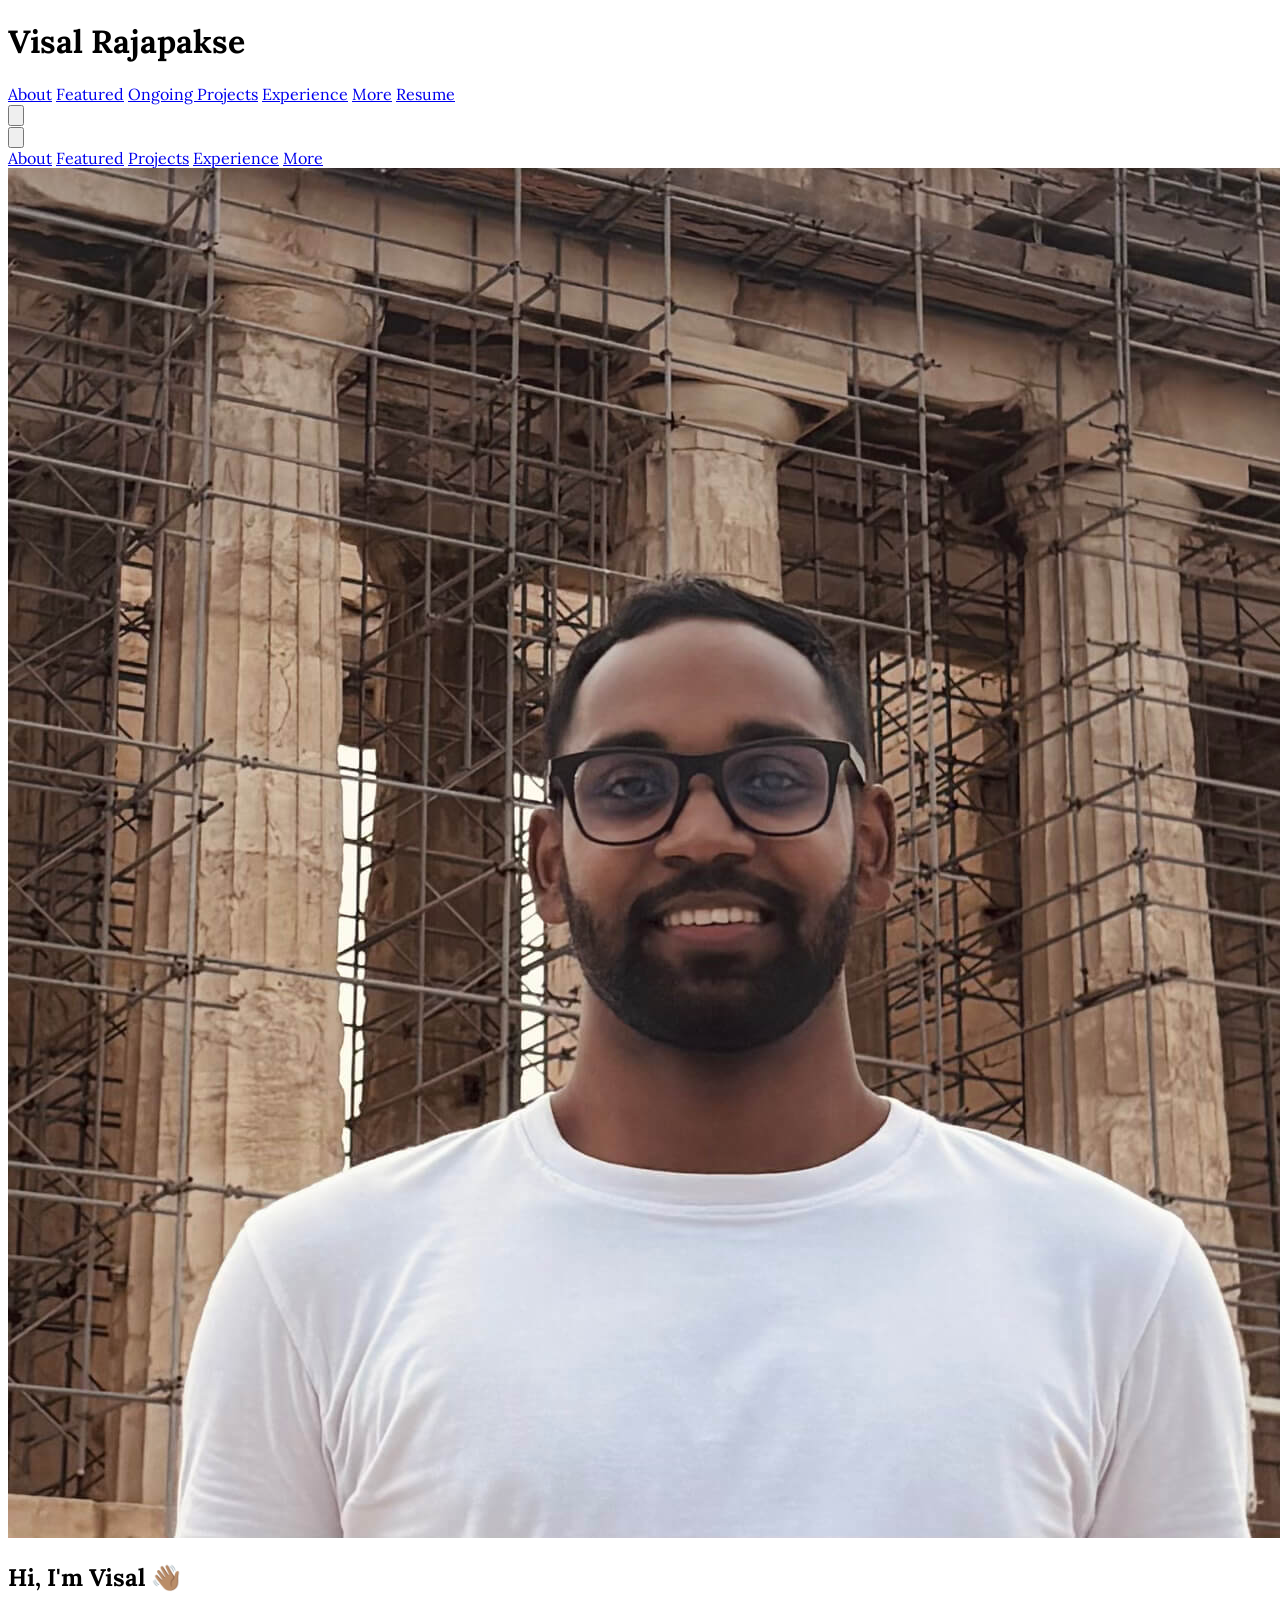
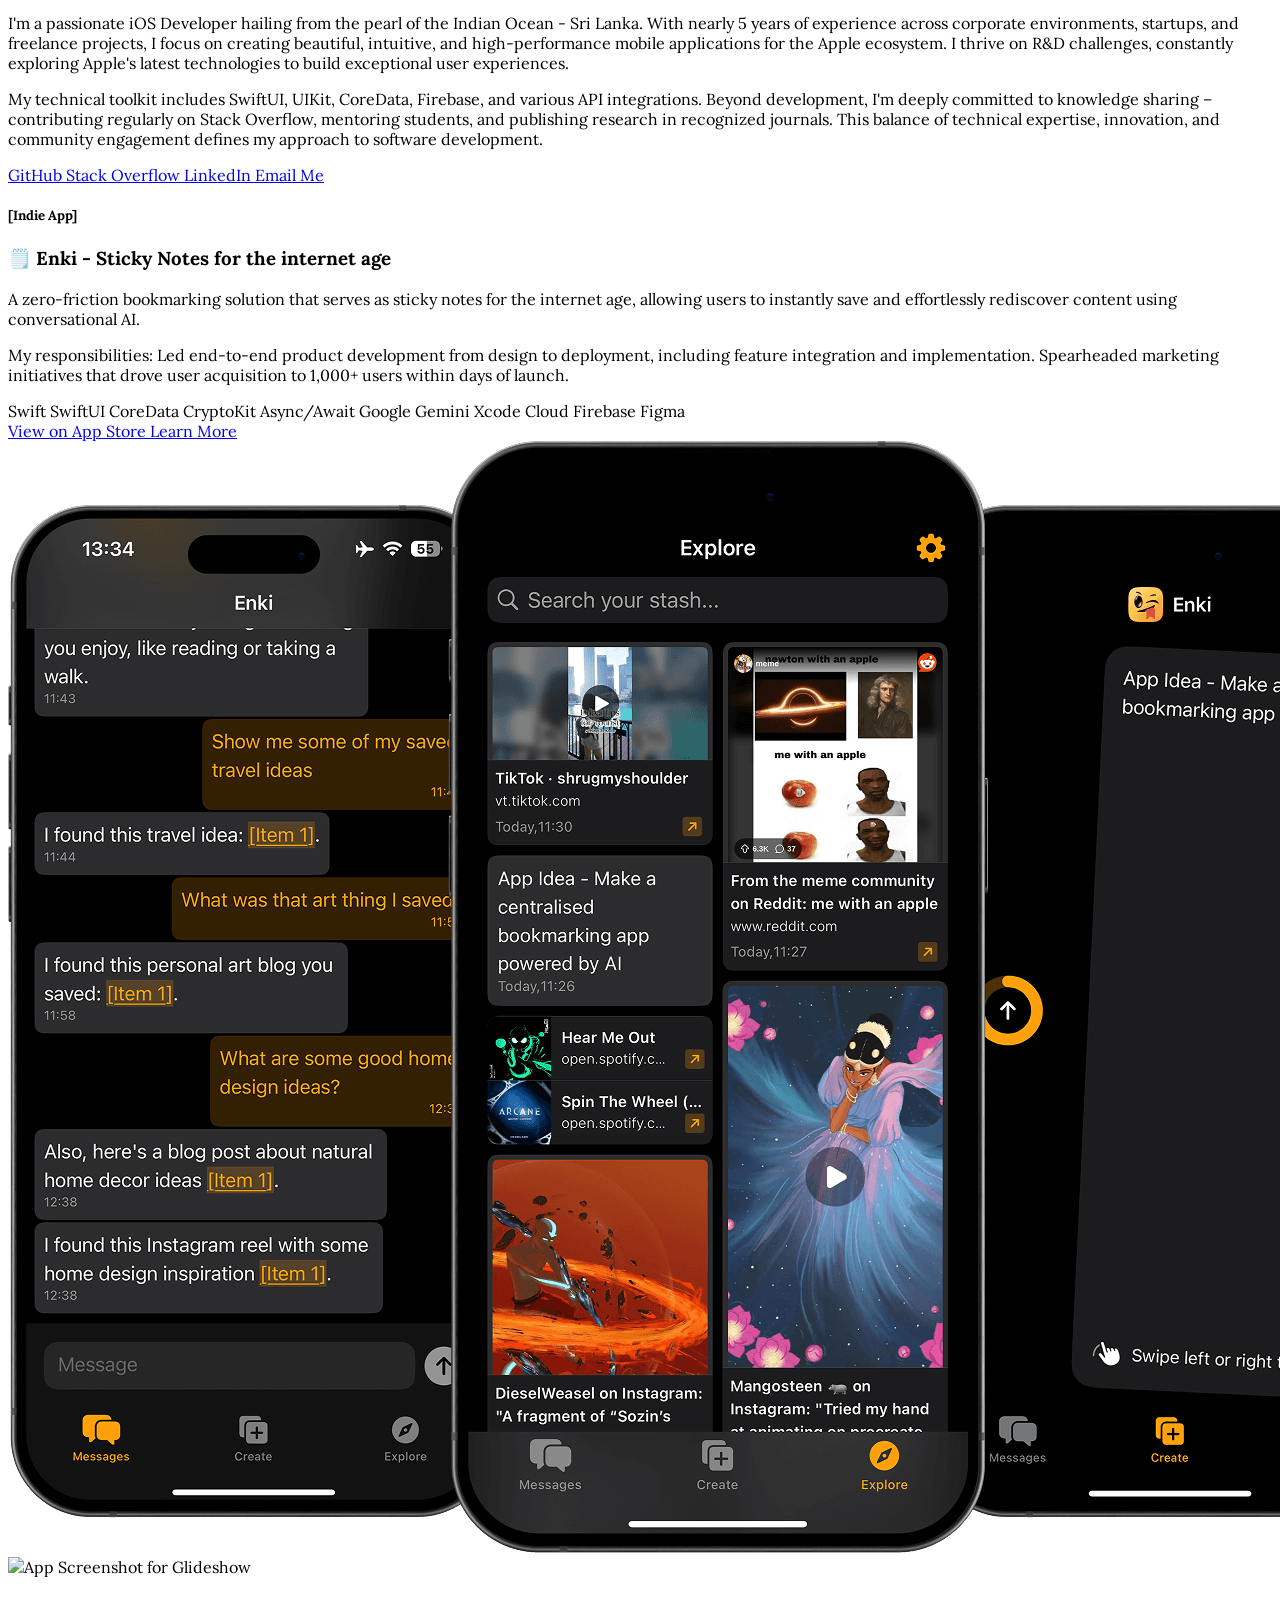
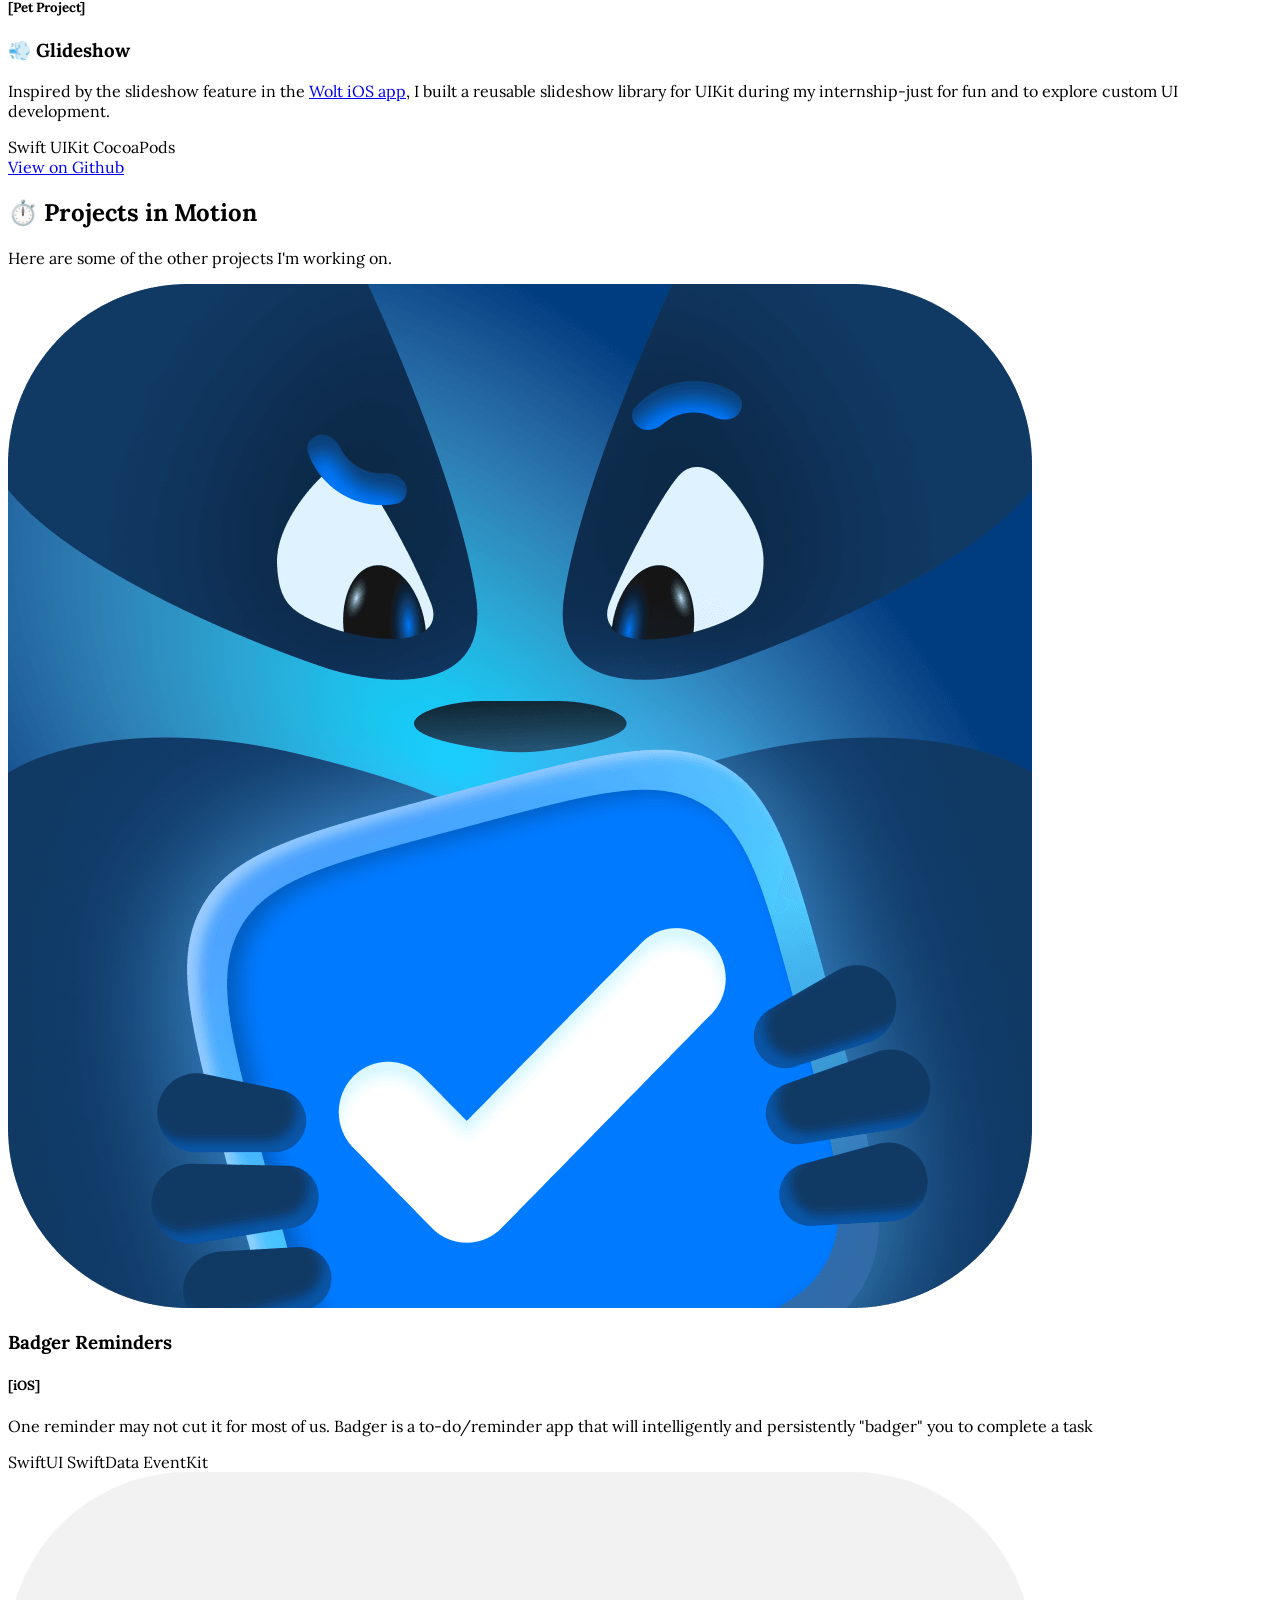
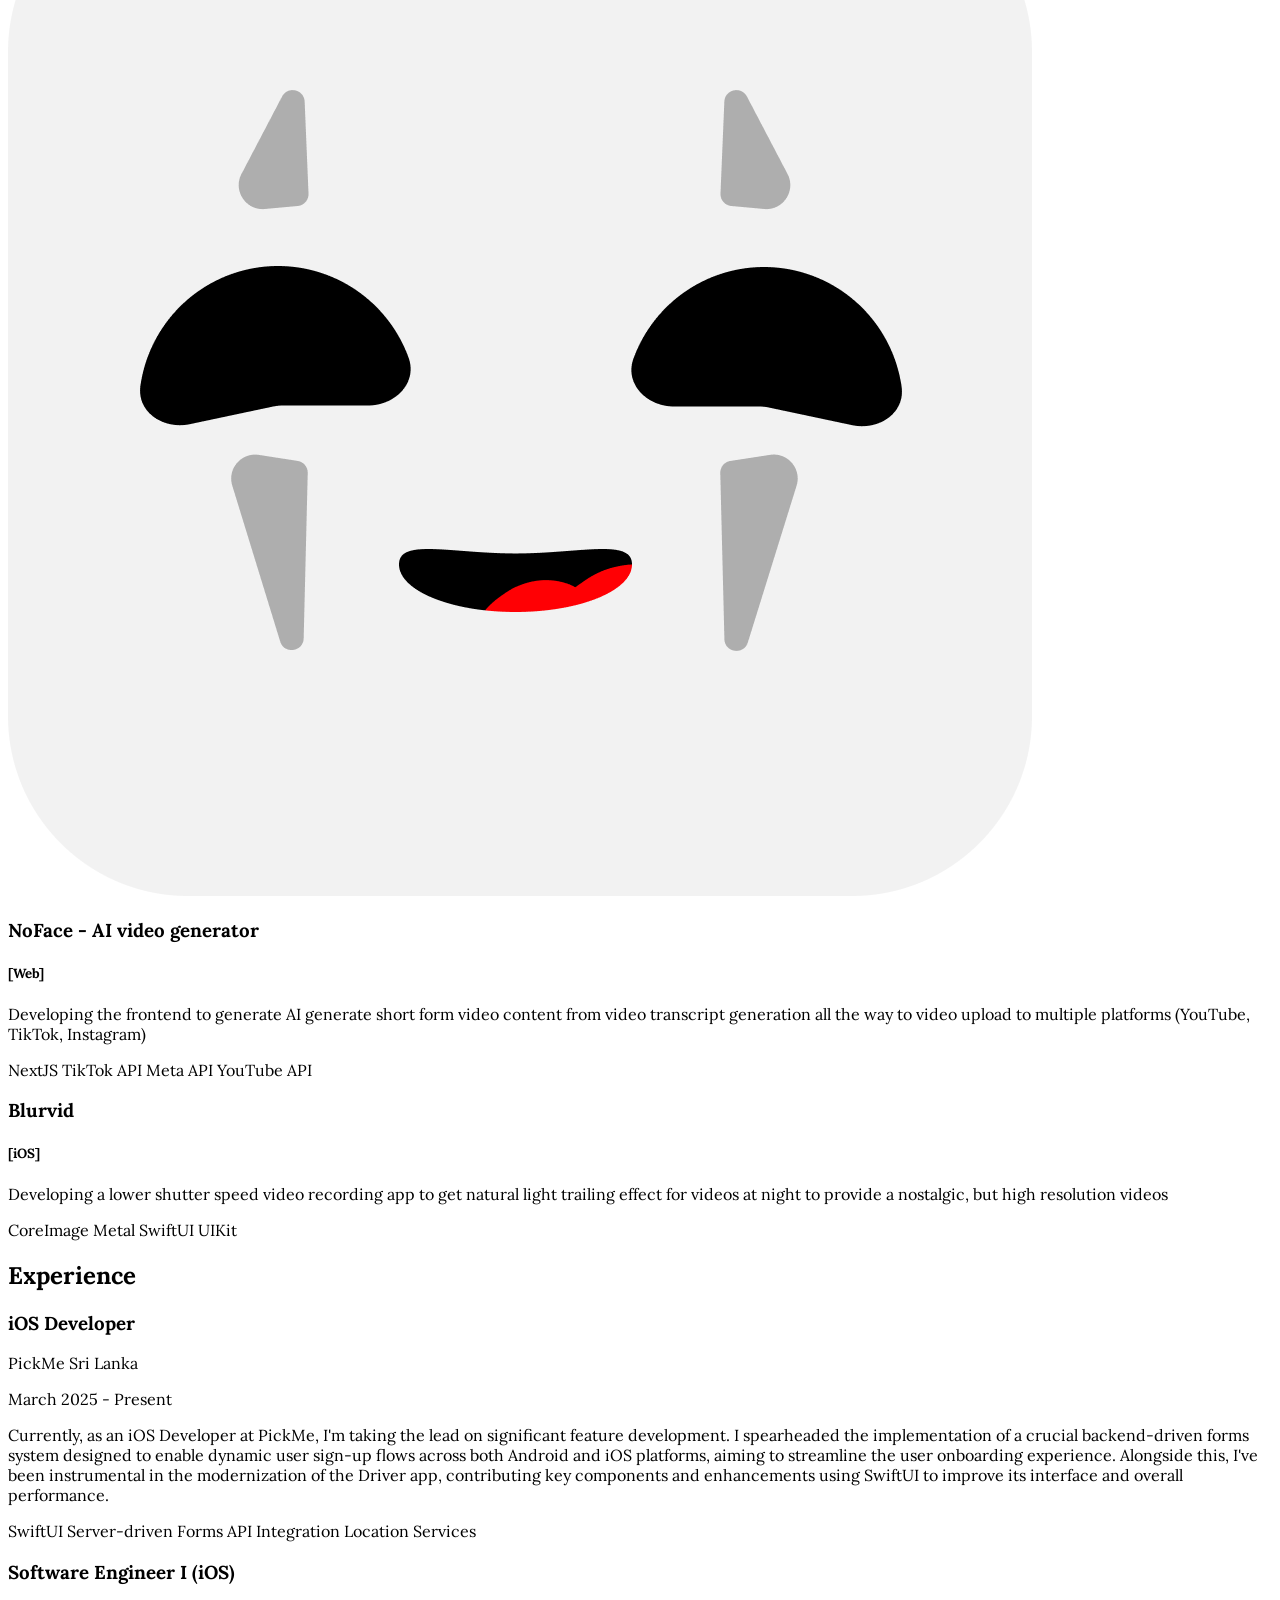
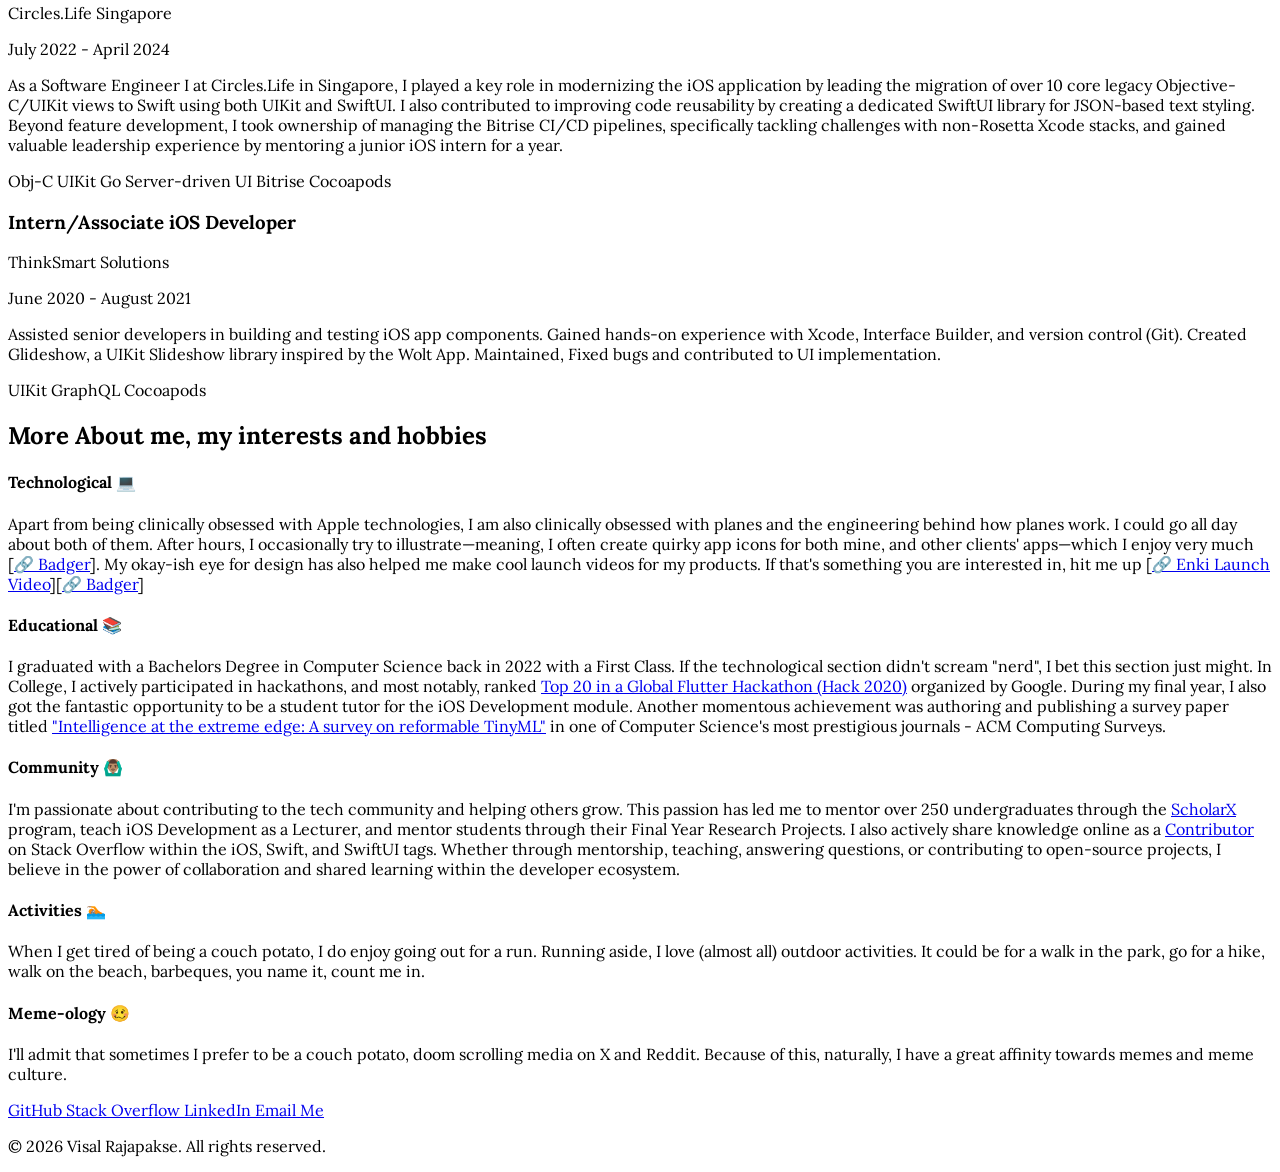
==== index.html @ 08ba55c2 "completed initial portfolio" ====
<!DOCTYPE html>
<html lang="en">
<head>
    <meta charset="UTF-8">
    <meta name="viewport" content="width=device-width, initial-scale=1.0">
    <title>Visal's iOS Developer Portfolio</title>
    <!-- Include Tailwind CSS via CDN -->
    <script src="https://cdn.tailwindcss.com"></script>
    <!-- Import Lora Font & Define Font Class -->
    <style>
      @import url('https://fonts.googleapis.com/css2?family=Lora:ital,wght@0,400..700;1,400..700&display=swap');

      html {
        scroll-behavior: smooth; /* Add smooth scrolling */
      }

      .font-lora {
        font-family: "Lora", serif;
        font-optical-sizing: auto;
        font-weight: 400;
        font-style: normal;
      }
      .lora-bold {
        font-family: "Lora", serif;
        font-optical-sizing: auto;
        font-weight: 700;
        font-style: normal;
      }
      /* Basic transition for mobile menu */
      #mobile-menu {
        transition: transform 0.3s ease-in-out;
      }
      #mobile-menu.hidden {
        transform: translateX(-100%);
      }
    </style>
</head>
<body class="bg-white font-lora text-gray-800">

    <!-- Header/Navigation Section (NOW STICKY & RESPONSIVE) -->
    <!-- Added: relative positioning for mobile menu context -->
    <header class="py-3 sticky top-0 bg-white z-20 shadow-sm relative">
        <div class="max-w-6xl mx-auto px-4 flex justify-between items-center"> <!-- Wider container -->
            <h1 class="text-2xl lora-bold">Visal Rajapakse</h1>

            <!-- Desktop Navigation -->
            <nav class="hidden md:flex space-x-6">
                <a href="#about" class="text-gray-600 hover:text-gray-900 transition-colors">About</a>
                <a href="#featured-enki" class="text-gray-600 hover:text-gray-900 transition-colors">Featured</a>
                <a href="#projects" class="text-gray-600 hover:text-gray-900 transition-colors">Ongoing Projects</a>
                <a href="#experience" class="text-gray-600 hover:text-gray-900 transition-colors">Experience</a>
                <a href="#more-about" class="text-gray-600 hover:text-gray-900 transition-colors">More</a>
                <a href="./static/Visal_Rajapakse_Resume-2.pdf"
                    target="_blank"
                    rel="noopener noreferrer"
                    class="underline text-gray-600 hover:text-gray-900 transition-colors">
                     Resume
                 </a>
            </nav>

            <!-- Mobile Menu Button (Hamburger) -->
            <div class="md:hidden">
                <button id="menu-button" aria-label="Open Menu" aria-expanded="false" aria-controls="mobile-menu" class="text-gray-800 focus:outline-none">
                    <svg class="w-6 h-6" fill="none" stroke="currentColor" viewBox="0 0 24 24" xmlns="http://www.w3.org/2000/svg">
                        <path stroke-linecap="round" stroke-linejoin="round" stroke-width="2" d="M4 6h16M4 12h16m-7 6h7"></path>
                    </svg>
                </button>
            </div>
        </div>

        <!-- Mobile Menu (Initially Hidden) -->
        <!-- Adjusted positioning: fixed, full height, left side -->
        <div id="mobile-menu" class="fixed inset-y-0 left-0 w-64 bg-white shadow-lg p-6 transform -translate-x-full md:hidden z-30">
             <!-- Close Button -->
            <button id="close-menu-button" aria-label="Close Menu" class="absolute top-4 right-4 text-gray-600 hover:text-gray-900">
                <svg class="w-6 h-6" fill="none" stroke="currentColor" viewBox="0 0 24 24" xmlns="http://www.w3.org/2000/svg">
                    <path stroke-linecap="round" stroke-linejoin="round" stroke-width="2" d="M6 18L18 6M6 6l12 12"></path>
                </svg>
            </button>
            <nav class="mt-10 flex flex-col space-y-4">
                 <a href="#about" class="block py-2 text-gray-700 hover:text-gray-900 transition-colors mobile-menu-link">About</a>
                 <a href="#featured-enki" class="block py-2 text-gray-700 hover:text-gray-900 transition-colors mobile-menu-link">Featured</a>
                 <a href="#projects" class="block py-2 text-gray-700 hover:text-gray-900 transition-colors mobile-menu-link">Projects</a>
                 <a href="#experience" class="block py-2 text-gray-700 hover:text-gray-900 transition-colors mobile-menu-link">Experience</a>
                 <a href="#more-about" class="block py-2 text-gray-700 hover:text-gray-900 transition-colors mobile-menu-link">More</a>
            </nav>
        </div>
         <!-- Overlay for closing menu when clicking outside -->
         <div id="menu-overlay" class="fixed inset-0 bg-black bg-opacity-50 z-20 hidden md:hidden"></div>
    </header>

    <!-- Main Content Area -->
    <main>

        <!-- Section 1: Introduction (Text-heavy, constrained width - Original Version) -->
        <section id="about" class="py-12 md:py-20 pt-16 md:pt-24"> <!-- Added padding-top for sticky header -->
            <!-- ... (keep content the same) ... -->
            <div class="max-w-3xl mx-auto px-4">
                <div class="w-full md:w-1/4 lg:w-1/5 flex-shrink-0 mb-8 md:mb-0 md:top-28">
                    <img src="./static/aboutMeProfile.jpg"
                         alt="Visal Rajapakse - Profile Picture"
                         class="rounded-lg w-48 aspect-square object-cover mx-auto mb-4">
                </div>
                <h2 class="text-3xl md:text-4xl lora-bold mb-6">Hi, I'm Visal 👋🏽</h2>
                <p class="text-lg md:text-base mb-4 leading-relaxed">
                    I'm a passionate iOS Developer hailing from the pearl of the Indian Ocean - Sri Lanka. With nearly 5 years of experience across corporate environments, startups, and freelance projects, I focus on creating beautiful, intuitive, and high-performance mobile applications for the Apple ecosystem. I thrive on R&D challenges, constantly exploring Apple's latest technologies to build exceptional user experiences.
                </p>
                <p class="text-lg md:text-base mb-4 leading-relaxed">
                    My technical toolkit includes SwiftUI, UIKit, CoreData, Firebase, and various API integrations. Beyond development, I'm deeply committed to knowledge sharing – contributing regularly on Stack Overflow, mentoring students, and publishing research in recognized journals. This balance of technical expertise, innovation, and community engagement defines my approach to software development.
                </p>
                <div class="flex flex-wrap gap-3">
                    <!-- GitHub Pill -->
                    <a href="https://github.com/v15a1" target="_blank" rel="noopener noreferrer"
                       class="inline-flex items-center gap-1.5 bg-gray-100 hover:bg-gray-200 text-gray-800 text-sm font-medium px-3 py-1 rounded-full transition-colors">
                       GitHub
                    </a>
                    <!-- Stack Overflow Pill -->
                    <a href="https://stackoverflow.com/users/10883380/visal-rajapakse" target="_blank" rel="noopener noreferrer"
                       class="inline-flex items-center gap-1.5 bg-gray-100 hover:bg-gray-200 text-gray-800 text-sm font-medium px-3 py-1 rounded-full transition-colors">
                        Stack Overflow
                    </a>
                    <!-- LinkedIn Pill -->
                    <a href="https://linkedin.com/in/visalrajapakse99" target="_blank" rel="noopener noreferrer"
                       class="inline-flex items-center gap-1.5 bg-gray-100 hover:bg-gray-200 text-gray-800 text-sm font-medium px-3 py-1 rounded-full transition-colors">
                       LinkedIn
                    </a>
                    <!-- Email Pill (Optional) -->
                    <a href="mailto:visalrajapakse@gmail.com"
                       class="inline-flex items-center gap-1.5 bg-gray-100 hover:bg-gray-200 text-gray-800 text-sm font-medium px-3 py-1 rounded-full transition-colors">
                       Email Me
                    </a>
               </div>
            </div>
        </section>

        <!-- Section 2: Featured Project (Enki - ADDED ID) -->
        <section id="featured-enki" class="bg-gray-100 relative overflow-hidden pt-16 pb-20 md:pt-20 md:pb-28"> <!-- Added padding-top -->
            <!-- ... (keep content the same) ... -->
             <!-- Container -->
             <div class="max-w-6xl mx-auto px-4">
                 <!-- Grid or Flex container for two columns -->
                 <div class="flex flex-col md:flex-row gap-10 lg:gap-16 items-center">

                     <!-- Left Column: Text Info, Tech Pills & Buttons -->
                     <div class="w-full md:w-1/2 lg:w-5/12 text-center md:text-left">
                         <h5 class="text-sm text-gray-500 lora-bold mb-2">[Indie App]</h5>
                         <h3 class="text-3xl md:text-4xl lora-bold mb-4">🗒️ Enki - Sticky Notes for the internet age</h3>
                         <p class="text-lg text-gray-700 leading-relaxed mb-6"> <!-- Reduced mb slightly -->
                            A zero-friction bookmarking solution that serves as sticky notes for the internet age, allowing users to instantly save and effortlessly rediscover content using conversational AI.
                          </p>
                          <p class="text-sm text-gray-400 leading-relaxed mb-6">
                            My responsibilities: Led end-to-end product development from design to deployment, including feature integration and implementation. Spearheaded marketing initiatives that drove user acquisition to 1,000+ users within days of launch.
                          </p>

                         <!-- Technology Pills -->
                         <div class="mb-8 flex flex-wrap justify-center md:justify-start gap-2">
                             <span class="inline-block bg-yellow-100 text-yellow-800 text-xs font-medium px-2.5 py-1 rounded-full">Swift</span>
                             <span class="inline-block bg-yellow-100 text-yellow-800 text-xs font-medium px-2.5 py-1 rounded-full">SwiftUI</span>
                             <span class="inline-block bg-yellow-100 text-yellow-800 text-xs font-medium px-2.5 py-1 rounded-full">CoreData</span>
                             <span class="inline-block bg-yellow-100 text-yellow-800 text-xs font-medium px-2.5 py-1 rounded-full">CryptoKit</span>
                             <span class="inline-block bg-yellow-100 text-yellow-800 text-xs font-medium px-2.5 py-1 rounded-full">Async/Await</span>
                             <span class="inline-block bg-yellow-100 text-yellow-800 text-xs font-medium px-2.5 py-1 rounded-full">Google Gemini</span>
                             <span class="inline-block bg-yellow-100 text-yellow-800 text-xs font-medium px-2.5 py-1 rounded-full">Xcode Cloud</span>
                             <span class="inline-block bg-yellow-100 text-yellow-800 text-xs font-medium px-2.5 py-1 rounded-full">Firebase</span>
                             <span class="inline-block bg-yellow-100 text-yellow-800 text-xs font-medium px-2.5 py-1 rounded-full">Figma</span>
                             <!-- Add more technologies as needed -->
                         </div>

                         <!-- Buttons -->
                         <div class="flex flex-col sm:flex-row justify-center md:justify-start gap-4">
                             <a href="https://apps.apple.com/app/save-bookmark-links-enki/id6739212192" target="_blank" rel="noopener noreferrer"
                                class="inline-block bg-black text-white font-medium text-sm px-6 py-3 rounded-lg shadow hover:bg-yellow-700 transition-colors">
                                 View on App Store
                             </a>
                             <a href="https://enki.tallisa.dev/" target="_blank" rel="noopener noreferrer"
                                class="inline-block bg-white text-gray-800 font-medium text-sm px-6 py-3 rounded-lg shadow hover:bg-gray-200 border border-gray-300 transition-colors">
                                 Learn More
                             </a>
                         </div>
                     </div>

                     <!-- Right Column: App Screenshot(s) -->
                     <!-- Adjusted max-w-* for larger image -->
                     <div class="w-full md:w-1/2 lg:w-7/12 mt-10 md:mt-0">
                         <img src="./static/enkiScreenshots.png"
                              alt="App Screenshot for Enki"
                              class="rounded-xl mx-auto max-w-xs sm:max-w-sm md:max-w-md lg:max-w-lg">
                     </div>

                 </div>
             </div>
        </section>

        <!-- Section 2b: Featured Project (Glideshow - ADDED ID) -->
        <section id="featured-glideshow" class="relative overflow-hidden pt-16 pb-20 md:pt-20 md:pb-28"> <!-- Added padding-top -->
            <!-- ... (keep content the same) ... -->
             <!-- Container -->
             <div class="max-w-6xl mx-auto px-4">
                 <!-- Grid or Flex container for two columns -->
                 <div class="flex flex-col md:flex-row gap-10 lg:gap-16 items-center">

                     <div class="w-full md:w-1/2 lg:w-7/12 mt-10 md:mt-0 md:order-last"> <!-- Order last on md+ -->
                         <img src="./static/glideshow.gif"
                              alt="App Screenshot for Glideshow"
                              class="rounded-xl mx-auto max-w-xs sm:max-w-sm md:max-w-md lg:max-w-lg">
                     </div>
                     <!-- Left Column: Text Info, Tech Pills & Buttons -->
                     <div class="w-full md:w-1/2 lg:w-5/12 text-center md:text-left md:order-first"> <!-- Order first on md+ -->
                         <h5 class="text-sm text-gray-500 lora-bold mb-2">[Pet Project]</h5>
                         <h3 class="text-3xl md:text-4xl lora-bold mb-4">💨 Glideshow</h3>
                         <p class="text-lg text-gray-700 leading-relaxed mb-6"> <!-- Reduced mb slightly -->
                             Inspired by the slideshow feature in the <a href="https://wolt.com" class="underline">Wolt iOS app</a>, I built a reusable slideshow library for UIKit during my internship-just for fun and to explore custom UI development.</p>

                         <!-- Technology Pills -->
                         <div class="mb-8 flex flex-wrap justify-center md:justify-start gap-2">
                             <span class="inline-block bg-sky-100 text-sky-800 text-xs font-medium px-2.5 py-1 rounded-full">Swift</span>
                             <span class="inline-block bg-orange-100 text-orange-800 text-xs font-medium px-2.5 py-1 rounded-full">UIKit</span>
                             <span class="inline-block bg-red-100 text-red-800 text-xs font-medium px-2.5 py-1 rounded-full">CocoaPods</span>
                             <!-- Add more technologies as needed -->
                         </div>

                         <!-- Buttons -->
                         <div class="flex flex-col sm:flex-row justify-center md:justify-start gap-4">
                             <a href="https://github.com/v15a1/Glideshow" target="_blank" rel="noopener noreferrer"
                                class="inline-block bg-black text-white font-medium text-sm px-6 py-3 rounded-lg shadow hover:bg-blue-700 transition-colors">
                                 View on Github
                             </a>
                         </div>
                     </div>

                 </div>
             </div>
        </section>

        <!-- Section 3: Projects (The rest of your page follows) -->
        <section id="projects" class="py-12 md:py-20 bg-gray-100 pt-16 md:pt-24"> <!-- Added padding-top -->
           <!-- ... (keep content the same) ... -->
           <div class="max-w-3xl mx-auto px-4 mb-8">
                <h2 class="text-3xl md:text-4xl lora-bold mb-4">⏱️ Projects in Motion</h2>
                <p class="text-lg md:text-xl leading-relaxed">
                    Here are some of the other projects I'm working on.
                </p>
            </div>
            <div class="max-w-5xl mx-auto px-4 grid grid-cols-1 md:grid-cols-2 gap-8">
                <div class="rounded-xl p-6 bg-blue-100">
                    <div class="w-full md:w-1/4 lg:w-1/5 flex-shrink-0 mb-8 md:mb-0 md:top-28">
                        <img src="./static/badgerAppIcon.png"
                             alt="Badger App"
                             class="rounded-lg w-48 aspect-square object-cover mx-auto mb-4">
                    </div>
                    <h3 class="text-2xl lora-bold mb-3">Badger Reminders</h3>
                    <h5 class="text-xs lora-bold mb-2 text-blue-400">[iOS]</h5>
                    <p class="mb-4 text-gray-700">One reminder may not cut it for most of us. Badger is a to-do/reminder app that will intelligently and persistently "badger" you to complete a task</p>
                    <div class="mb-8 flex flex-wrap justify-center md:justify-start gap-2">
                        <span class="inline-block bg-blue-200 text-blue-800 text-xs font-medium px-2.5 py-1 rounded-full">SwiftUI</span>
                        <span class="inline-block bg-blue-200 text-blue-800 text-xs font-medium px-2.5 py-1 rounded-full">SwiftData</span>
                        <span class="inline-block bg-blue-200 text-blue-800 text-xs font-medium px-2.5 py-1 rounded-full">EventKit</span>
                    </div>
                </div>
                <div class="rounded-xl p-6 bg-pink-200">
                    <div class="w-full md:w-1/4 lg:w-1/5 flex-shrink-0 mb-8 md:mb-0 md:top-28">
                        <img src="./static/noFaceAppIcon.png"
                             alt="NoFace - AI Short form video generator"
                             class="rounded-lg w-48 aspect-square object-cover mx-auto mb-4">
                    </div>
                    <h3 class="text-2xl lora-bold mb-3">NoFace - AI video generator</h3>
                    <h5 class="text-xs text-gray-500 lora-bold mb-2 text-pink-400">[Web]</h5>
                    <p class="mb-4 text-gray-700">Developing the frontend to generate AI generate short form video content from video transcript generation all the way to video upload to multiple platforms (YouTube, TikTok, Instagram)</p>
                    <div class="mb-8 flex flex-wrap justify-center md:justify-start gap-2">
                        <span class="inline-block bg-pink-300 text-pink-800 text-xs font-medium px-2.5 py-1 rounded-full">NextJS</span>
                        <span class="inline-block bg-pink-300 text-pink-800 text-xs font-medium px-2.5 py-1 rounded-full">TikTok API</span>
                        <span class="inline-block bg-pink-300 text-pink-800 text-xs font-medium px-2.5 py-1 rounded-full">Meta API</span>
                        <span class="inline-block bg-pink-300 text-pink-800 text-xs font-medium px-2.5 py-1 rounded-full">YouTube API</span>
                    </div>
                </div>
                <div class="rounded-xl p-6 bg-yellow-100">
                    <h3 class="text-2xl lora-bold mb-3">Blurvid</h3>
                    <h5 class="text-xs text-yellow-700 lora-bold mb-2 text-pink-400">[iOS]</h5>
                    <p class="mb-4 text-gray-700">Developing a lower shutter speed video recording app to get natural light trailing effect for videos at night to provide a nostalgic, but high resolution videos</p>
                    <div class="mb-8 flex flex-wrap justify-center md:justify-start gap-2">
                        <span class="inline-block bg-yellow-300 text-yellow-800 text-xs font-medium px-2.5 py-1 rounded-full">CoreImage</span>
                        <span class="inline-block bg-yellow-300 text-yellow-800 text-xs font-medium px-2.5 py-1 rounded-full">Metal</span>
                        <span class="inline-block bg-yellow-300 text-yellow-800 text-xs font-medium px-2.5 py-1 rounded-full">SwiftUI</span>
                        <span class="inline-block bg-yellow-300 text-yellow-800 text-xs font-medium px-2.5 py-1 rounded-full">UIKit</span>
                    </div>
                </div>
            </div>
        </section>

        <section id="experience" class="py-12 md:py-20 bg-white pt-16 md:pt-24"> <!-- Added padding-top -->
            <!-- ... (keep content the same) ... -->
            <div class="max-w-3xl mx-auto px-4">
                <h2 class="text-3xl md:text-4xl lora-bold mb-8 md:mb-12 text-center">Experience</h2>

                <!-- Experience Entry 1 -->
                <div class="mb-8 md:mb-10">
                    <h3 class="text-xl lora-bold mb-1">iOS Developer</h3>
                    <p class="text-lg text-gray-700 mb-1">PickMe Sri Lanka</p>
                    <p class="text-sm text-gray-500 mb-3">March 2025 - Present</p>
                    <p class="text-base text-gray-600 leading-relaxed">
                        Currently, as an iOS Developer at PickMe, I'm taking the lead on significant feature development. I spearheaded the implementation of a crucial backend-driven forms system designed to enable dynamic user sign-up flows across both Android and iOS platforms, aiming to streamline the user onboarding experience. Alongside this, I've been instrumental in the modernization of the Driver app, contributing key components and enhancements using SwiftUI to improve its interface and overall performance.
                    </p>
                    <div class="mb-8 flex flex-wrap justify-center md:justify-start gap-2 py-4">
                        <span class="inline-block bg-orange-300 text-orange-800 text-xs font-medium px-2.5 py-1 rounded-full">SwiftUI</span>
                        <span class="inline-block bg-orange-300 text-orange-800 text-xs font-medium px-2.5 py-1 rounded-full">Server-driven Forms</span>
                        <span class="inline-block bg-orange-300 text-orange-800 text-xs font-medium px-2.5 py-1 rounded-full">API Integration</span>
                        <span class="inline-block bg-orange-300 text-orange-800 text-xs font-medium px-2.5 py-1 rounded-full">Location Services</span>
                    </div>
                </div>

                <!-- Experience Entry 2 -->
                <div class="mb-8 md:mb-10">
                    <h3 class="text-xl lora-bold mb-1">Software Engineer I (iOS)</h3>
                    <p class="text-lg text-gray-700 mb-1">Circles.Life Singapore</p>
                    <p class="text-sm text-gray-500 mb-3">July 2022 - April 2024</p>
                    <p class="text-base text-gray-600 leading-relaxed">
                        As a Software Engineer I at Circles.Life in Singapore, I played a key role in modernizing the iOS application by leading the migration of over 10 core legacy Objective-C/UIKit views to Swift using both UIKit and SwiftUI. I also contributed to improving code reusability by creating a dedicated SwiftUI library for JSON-based text styling. Beyond feature development, I took ownership of managing the Bitrise CI/CD pipelines, specifically tackling challenges with non-Rosetta Xcode stacks, and gained valuable leadership experience by mentoring a junior iOS intern for a year.
                    </p>
                    <div class="mb-8 flex flex-wrap justify-center md:justify-start gap-2 py-4">
                        <span class="inline-block bg-cyan-300 text-cyan-800 text-xs font-medium px-2.5 py-1 rounded-full">Obj-C</span>
                        <span class="inline-block bg-cyan-300 text-cyan-800 text-xs font-medium px-2.5 py-1 rounded-full">UIKit</span>
                        <span class="inline-block bg-cyan-300 text-cyan-800 text-xs font-medium px-2.5 py-1 rounded-full">Go</span>
                        <span class="inline-block bg-cyan-300 text-cyan-800 text-xs font-medium px-2.5 py-1 rounded-full">Server-driven UI</span>
                        <span class="inline-block bg-cyan-300 text-cyan-800 text-xs font-medium px-2.5 py-1 rounded-full">Bitrise</span>
                        <span class="inline-block bg-cyan-300 text-cyan-800 text-xs font-medium px-2.5 py-1 rounded-full">Cocoapods</span>
                    </div>
                </div>

                <!-- Experience Entry 3 -->
                <div class="mb-8 md:mb-10">
                    <h3 class="text-xl lora-bold mb-1">Intern/Associate iOS Developer</h3>
                    <p class="text-lg text-gray-700 mb-1">ThinkSmart Solutions</p>
                    <p class="text-sm text-gray-500 mb-3">June 2020 -  August 2021</p>
                    <p class="text-base text-gray-600 leading-relaxed">
                        Assisted senior developers in building and testing iOS app components. Gained hands-on experience with Xcode, Interface Builder, and version control (Git). Created Glideshow, a UIKit Slideshow library inspired by the Wolt App. Maintained, Fixed bugs and contributed to UI implementation.
                    </p>
                    <div class="mb-8 flex flex-wrap justify-center md:justify-start gap-2 py-4">
                        <span class="inline-block bg-red-300 text-red-800 text-xs font-medium px-2.5 py-1 rounded-full">UIKit</span>
                        <span class="inline-block bg-red-300 text-red-800 text-xs font-medium px-2.5 py-1 rounded-full">GraphQL</span>
                        <span class="inline-block bg-red-300 text-red-800 text-xs font-medium px-2.5 py-1 rounded-full">Cocoapods</span>
                    </div>
                </div>
                 <!-- Add more entries as needed -->

            </div>
        </section>

        <!-- RENAMED ID from 'about' to 'more-about' -->
        <section id="more-about" class="py-12 md:py-20 bg-gray-100 pt-16 md:pt-24"> <!-- Added padding-top -->
            <!-- ... (keep content the same) ... -->
            <div class="max-w-3xl mx-auto px-4">
                <h2 class="text-3xl md:text-4xl lora-bold mb-6">More About me, my interests and hobbies</h2>
                <h4 class="text-3xl md:text-xl lora-bold mb-6">Technological 💻</h4>
                <p class="text-lg md:text-base mb-4 leading-relaxed">
                    Apart from being clinically obsessed with Apple technologies, I am also clinically obsessed with planes and the engineering behind how planes work. I could go all day about both of them. After hours, I occasionally try to illustrate—meaning, I often create quirky app icons for both mine, and other clients' apps—which I enjoy very much [<a href="https://x.com/dieselveasel/status/1895852041169449067" class="underline">🔗 Badger</a>]. My okay-ish eye for design has also helped me make cool launch videos for my products. If that's something you are interested in, hit me up [<a href="https://x.com/cmdFMylife/status/1883375294175936580" class="underline">🔗 Enki Launch Video</a>][<a href="https://x.com/dieselveasel/status/1891487684016611615" class="underline">🔗 Badger</a>]
                </p>
                <h4 class="text-3xl md:text-xl lora-bold mb-6">Educational 📚</h4>
                <p class="text-lg md:text-base mb-4 leading-relaxed">
                    I graduated with a Bachelors Degree in Computer Science back in 2022 with a First Class. If the technological section didn't scream "nerd", I bet this section just might. In College, I actively participated in hackathons, and most notably, ranked <a class="underline" href="https://flutterhackathon.com/#/">Top 20 in a Global Flutter Hackathon (Hack 2020)</a> organized by Google. During my final year, I also got the fantastic opportunity to be a student tutor for the iOS Development module. Another momentous achievement was authoring and publishing a survey paper titled <a href="https://dl.acm.org/doi/abs/10.1145/3583683" class="underline">"Intelligence at the extreme edge: A survey on reformable TinyML"</a> in one of Computer Science's most prestigious journals - ACM Computing Surveys.
                </p>
                <h4 class="text-3xl md:text-xl lora-bold mb-6">Community 🙆🏽‍♂️</h4>
                <p class="text-lg md:text-base mb-4 leading-relaxed">
                    I'm passionate about contributing to the tech community and helping others grow. This passion has led me to mentor over 250 undergraduates through the <a href="https://sefglobal.org/scholarx/2023/" class="underline">ScholarX</a> program, teach iOS Development as a Lecturer, and mentor students through their Final Year Research Projects. I also actively share knowledge online as a <a href="https://stackoverflow.com/users/10883380/visal-rajapakse" class="underline">Contributor</a> on Stack Overflow within the iOS, Swift, and SwiftUI tags. Whether through mentorship, teaching, answering questions, or contributing to open-source projects, I believe in the power of collaboration and shared learning within the developer ecosystem.
                </p>
                <h4 class="text-3xl md:text-xl lora-bold mb-6">Activities 🏊🏽</h4>
                <p class="text-lg md:text-base mb-4 leading-relaxed">
                    When I get tired of being a couch potato, I do enjoy going out for a run. Running aside, I love (almost all) outdoor activities. It could be for a walk in the park, go for a hike, walk on the beach, barbeques, you name it, count me in.
                </p>
                <h4 class="text-3xl md:text-xl lora-bold mb-6">Meme-ology 🥴</h4>
                <p class="text-lg md:text-base mb-4 leading-relaxed">
                    I'll admit that sometimes I prefer to be a couch potato, doom scrolling media on X and Reddit. Because of this, naturally, I have a great affinity towards memes and meme culture.
                </p>
            </div>
        </section>

    </main>

    <!-- Footer -->
    <footer class="border-t border-gray-200 mt-12 md:mt-20"> <!-- Added top border and margin -->
        <div class="max-w-3xl mx-auto py-8 px-4 text-center md:text-left"> <!-- Increased padding, added px -->

            <div class="flex flex-wrap gap-3 justify-center md:justify-start mb-4">
                <!-- GitHub Pill -->
                <a href="https://github.com/v15a1" target="_blank" rel="noopener noreferrer"
                   class="inline-flex items-center gap-1.5 bg-gray-100 hover:bg-gray-200 text-gray-800 text-sm font-medium px-3 py-1 rounded-full transition-colors">
                   GitHub
                </a>
                <!-- Stack Overflow Pill -->
                <a href="https://stackoverflow.com/users/10883380/visal-rajapakse" target="_blank" rel="noopener noreferrer"
                   class="inline-flex items-center gap-1.5 bg-gray-100 hover:bg-gray-200 text-gray-800 text-sm font-medium px-3 py-1 rounded-full transition-colors">
                    Stack Overflow
                </a>
                <!-- LinkedIn Pill -->
                <a href="https://linkedin.com/in/visalrajapakse99" target="_blank" rel="noopener noreferrer"
                   class="inline-flex items-center gap-1.5 bg-gray-100 hover:bg-gray-200 text-gray-800 text-sm font-medium px-3 py-1 rounded-full transition-colors">
                   LinkedIn
                </a>
                <!-- Email Pill (Optional) -->
                <a href="mailto:visalrajapakse@gmail.com"
                   class="inline-flex items-center gap-1.5 bg-gray-100 hover:bg-gray-200 text-gray-800 text-sm font-medium px-3 py-1 rounded-full transition-colors">
                   Email Me
                </a>
           </div>
            <p class="text-sm text-gray-500 mt-4">© <span id="current-year"></span> Visal Rajapakse. All rights reserved.</p>
        </div>
    </footer>

    <!-- JavaScript for Mobile Menu Toggle -->
    <script>
        const menuButton = document.getElementById('menu-button');
        const closeMenuButton = document.getElementById('close-menu-button');
        const mobileMenu = document.getElementById('mobile-menu');
        const menuOverlay = document.getElementById('menu-overlay');
        const mobileMenuLinks = document.querySelectorAll('.mobile-menu-link'); // Get all links in mobile menu

        function openMenu() {
            mobileMenu.classList.remove('hidden', '-translate-x-full');
            mobileMenu.classList.add('translate-x-0');
            menuOverlay.classList.remove('hidden');
            menuButton.setAttribute('aria-expanded', 'true');
            // Optional: trap focus within the menu
        }

        function closeMenu() {
            mobileMenu.classList.add('-translate-x-full');
            mobileMenu.classList.remove('translate-x-0');
            // Add hidden after transition duration (300ms)
            setTimeout(() => {
                 mobileMenu.classList.add('hidden');
            }, 300);
            menuOverlay.classList.add('hidden');
            menuButton.setAttribute('aria-expanded', 'false');
        }

        menuButton.addEventListener('click', openMenu);
        closeMenuButton.addEventListener('click', closeMenu);
        menuOverlay.addEventListener('click', closeMenu);

        // Add event listeners to each link to close the menu on click
        mobileMenuLinks.forEach(link => {
            link.addEventListener('click', closeMenu);
        });

         // Set current year in footer
        document.getElementById('current-year').textContent = new Date().getFullYear();

        // Optional: Close menu on ESC key press
        document.addEventListener('keydown', (event) => {
            if (event.key === 'Escape' && !mobileMenu.classList.contains('hidden')) {
                closeMenu();
            }
        });

        // Adjust section padding top based on header height dynamically
        // function adjustPadding() {
        //     const headerHeight = document.querySelector('header').offsetHeight;
        //     const sections = document.querySelectorAll('main section[id]');
        //     sections.forEach(section => {
        //         section.style.paddingTop = `${headerHeight + 48}px`; // Add some extra space (48px = py-12 approx)
        //     });
        //     // Special adjustment for first section if needed
        //     // document.getElementById('about').style.paddingTop = `${headerHeight + 80}px`; // md:py-20 approx
        // }

        // // Run on load and resize
        // window.addEventListener('load', adjustPadding);
        // window.addEventListener('resize', adjustPadding);
        // Note: Dynamic padding adjustment can sometimes cause layout shifts.
        // The fixed padding added via Tailwind classes is often sufficient and more stable.
        // Uncomment the adjustPadding function and listeners if you need more precise dynamic adjustment.

    </script>

</body>
</html>
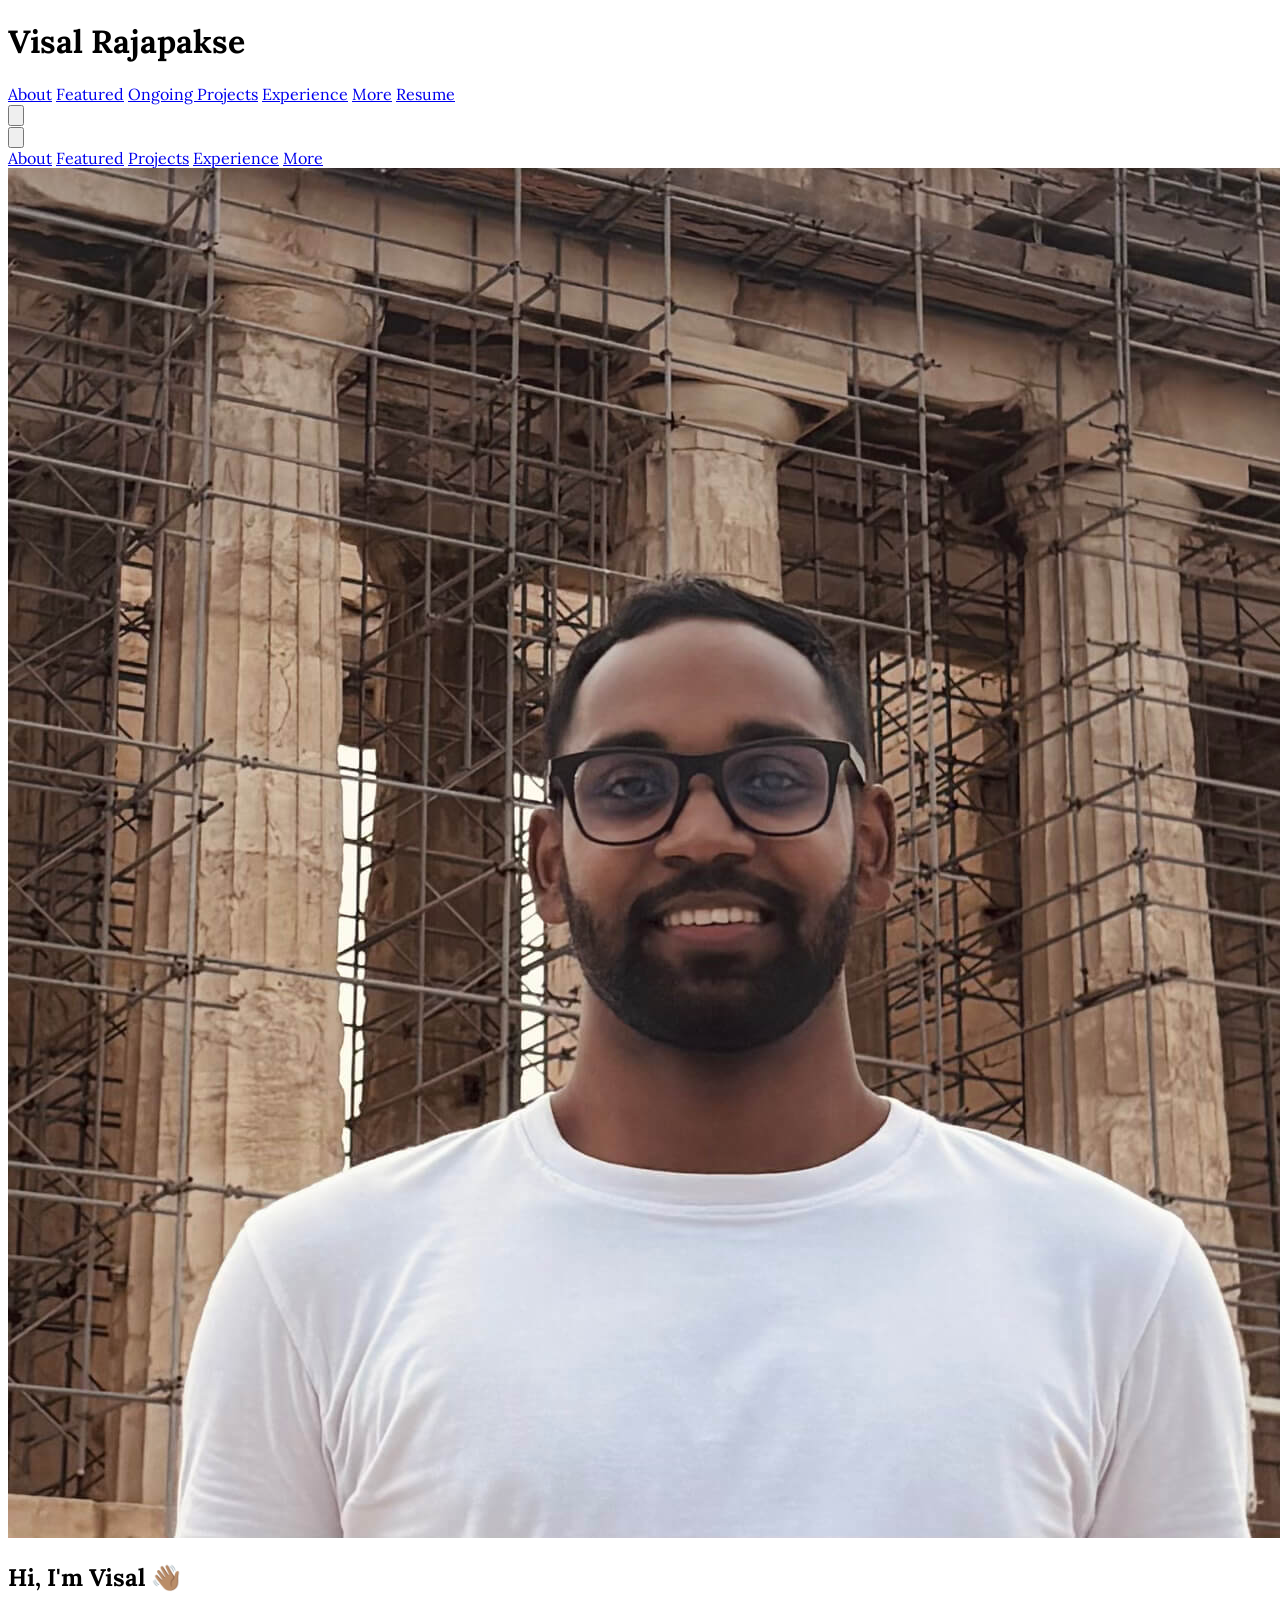
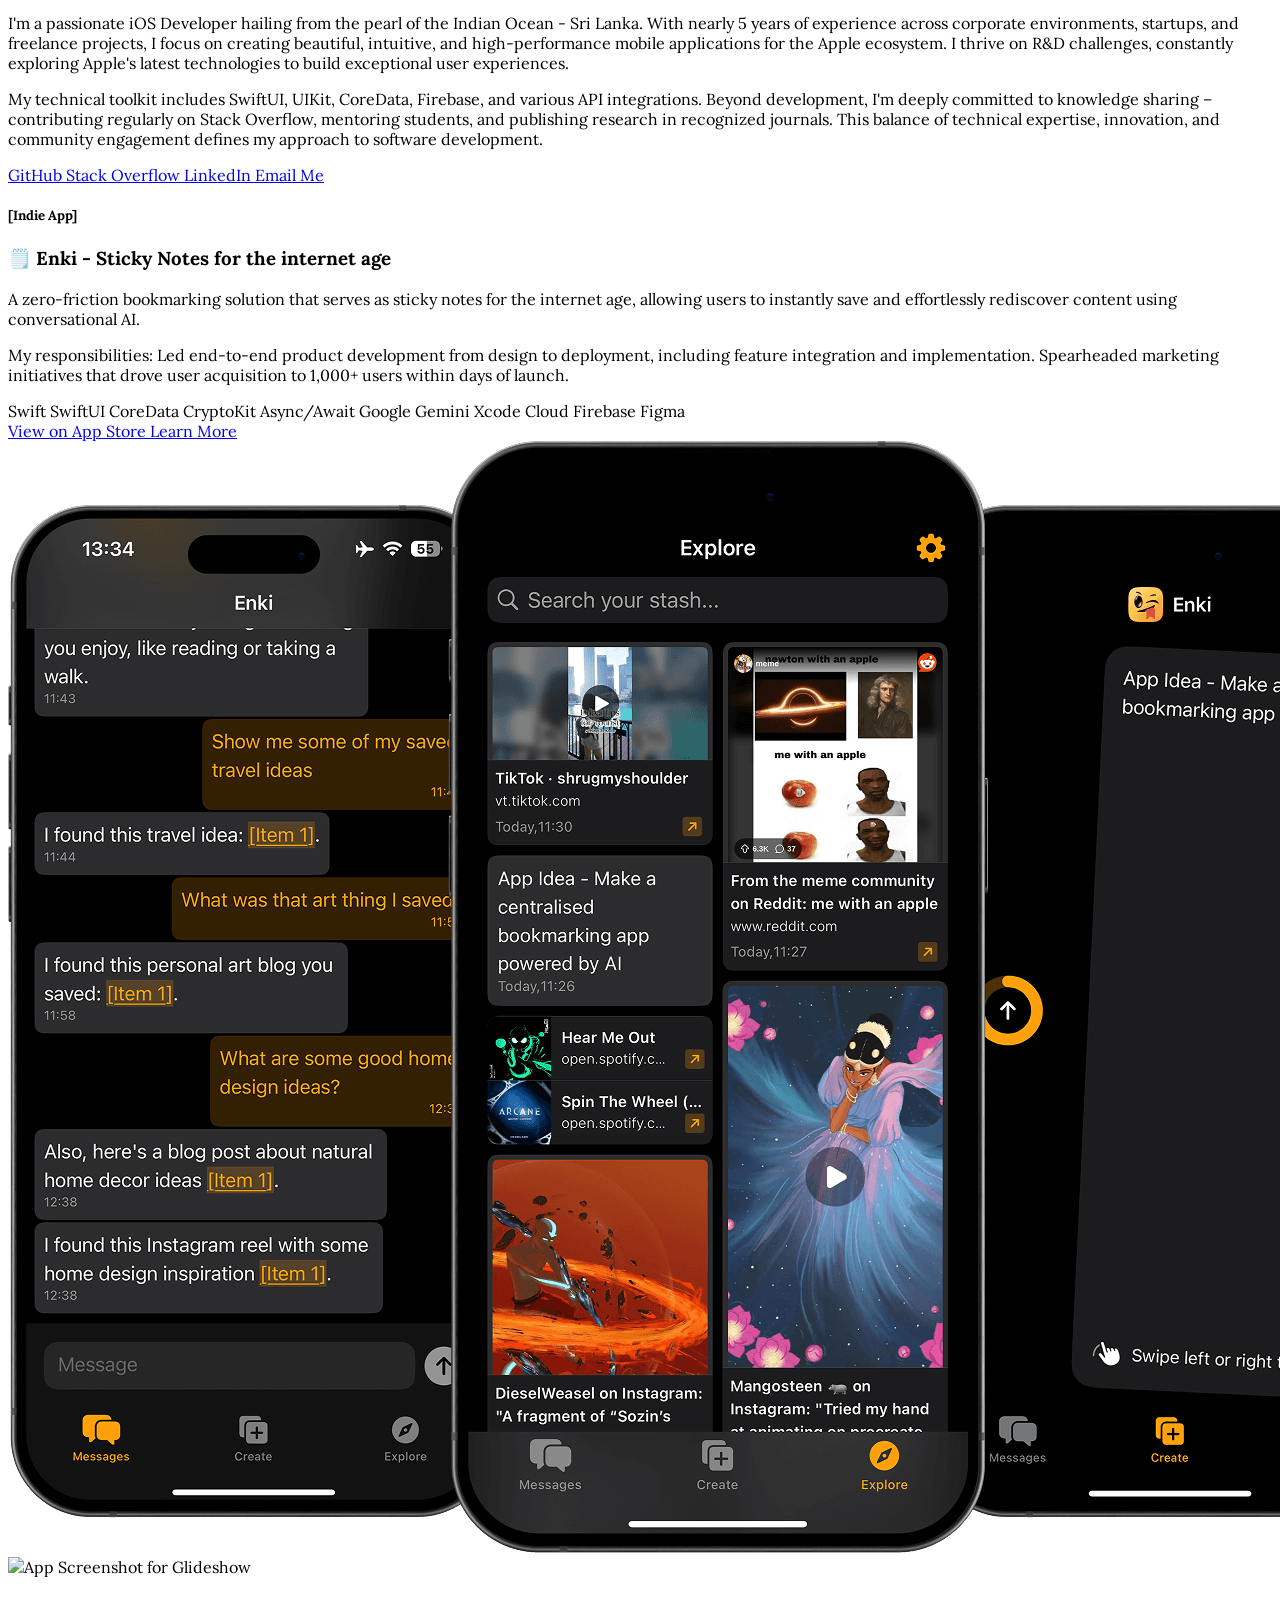
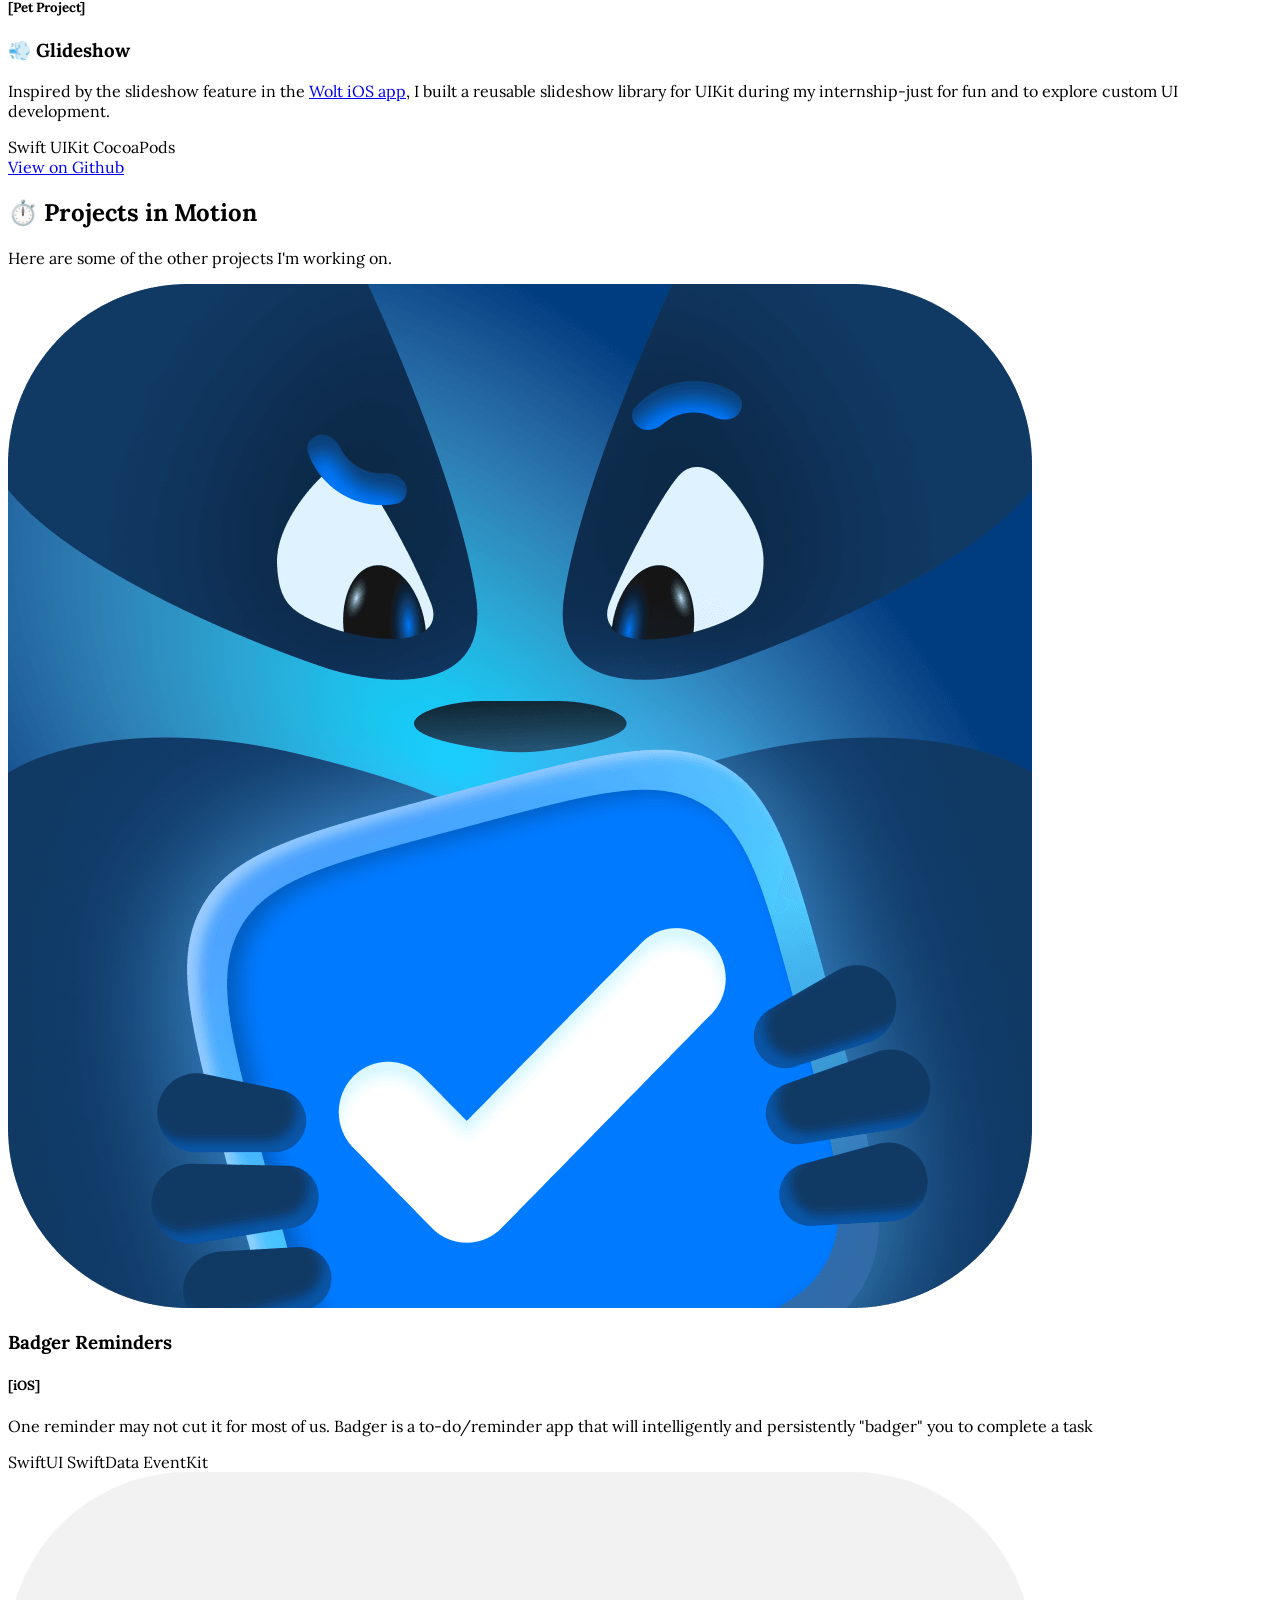
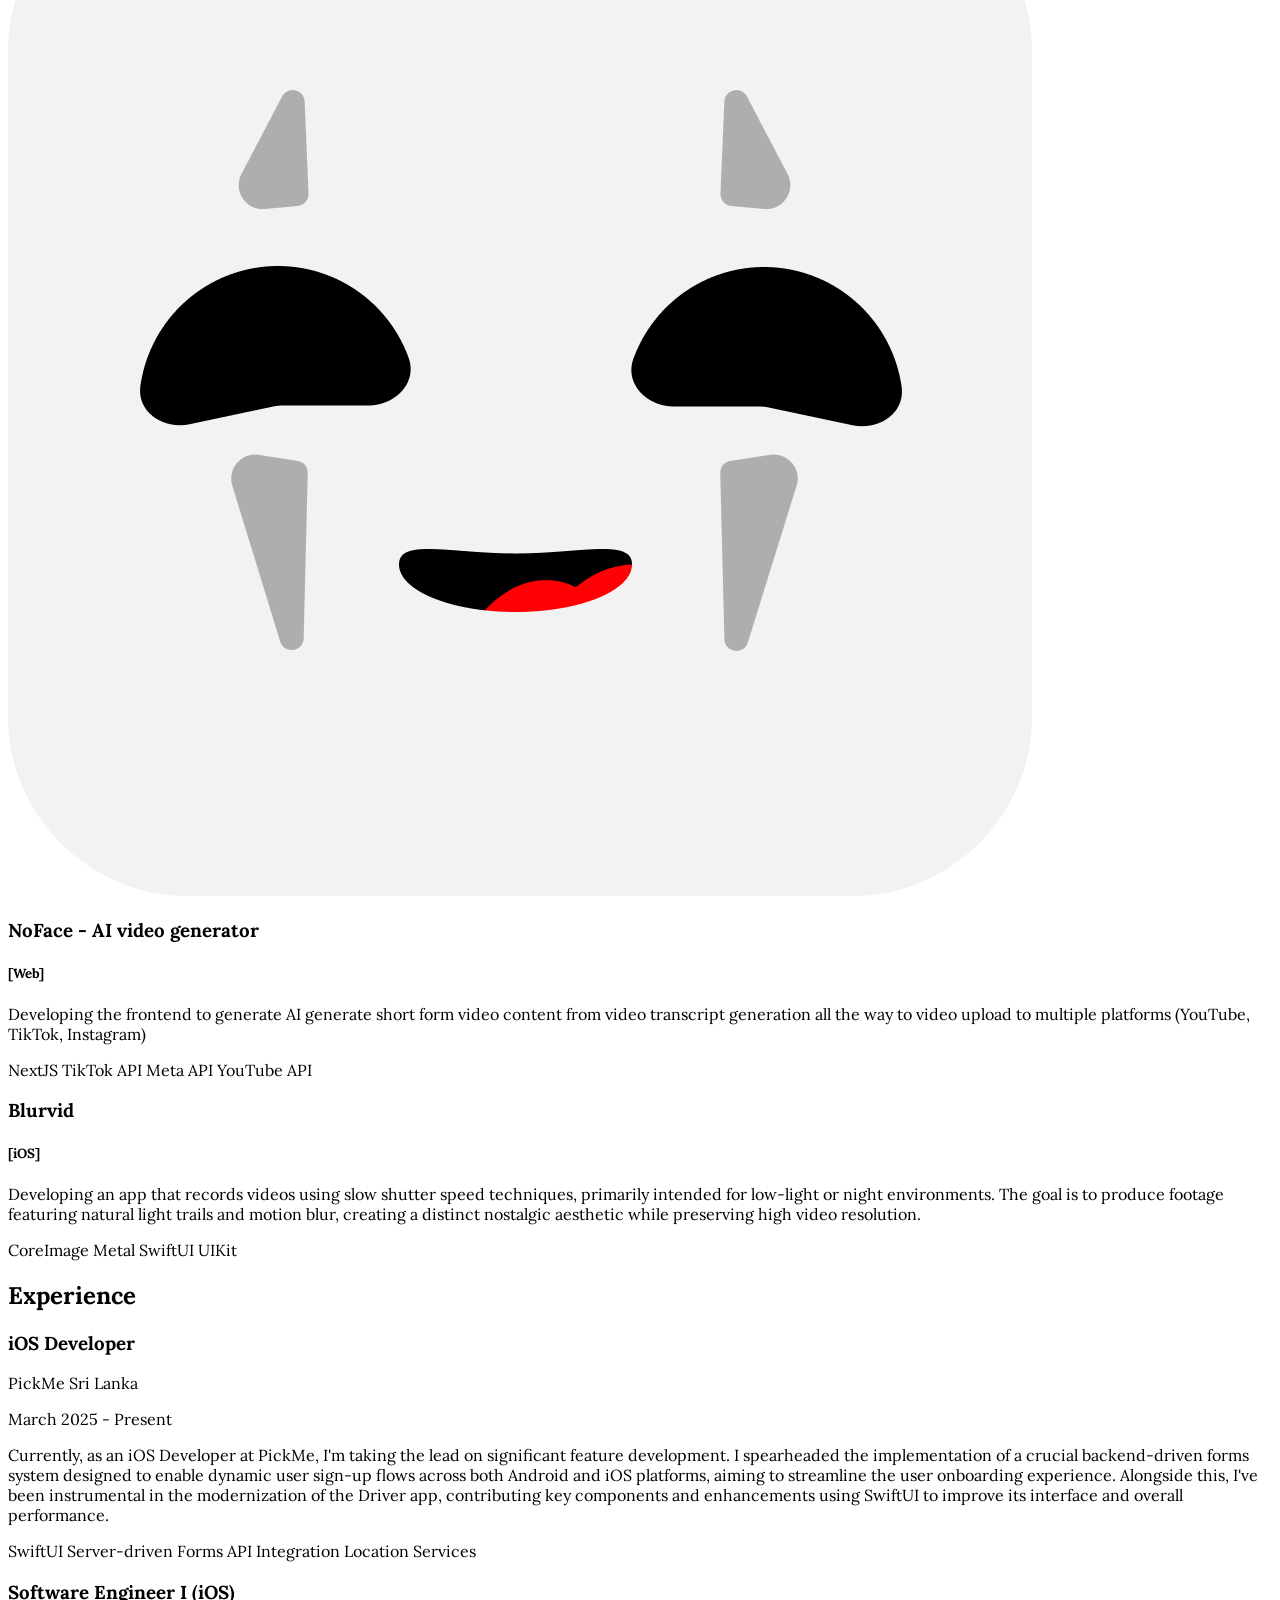
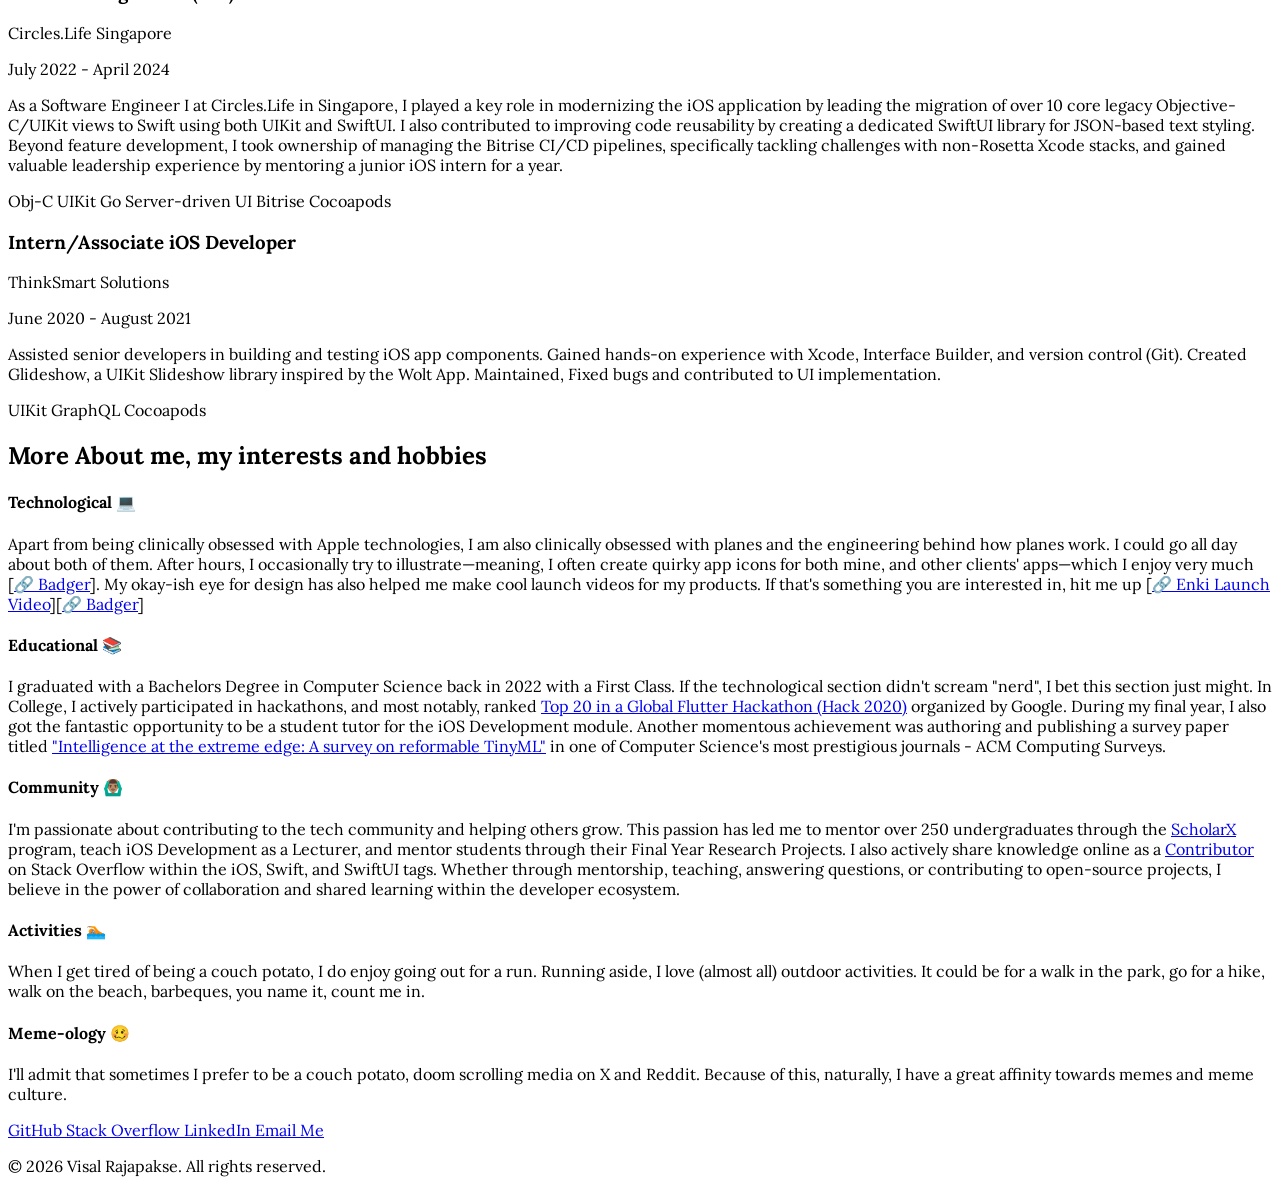
==== commit 83859153: "Updating Blurvid description" ====
--- a/index.html
+++ b/index.html
@@ -276,7 +276,7 @@
                 <div class="rounded-xl p-6 bg-yellow-100">
                     <h3 class="text-2xl lora-bold mb-3">Blurvid</h3>
                     <h5 class="text-xs text-yellow-700 lora-bold mb-2 text-pink-400">[iOS]</h5>
-                    <p class="mb-4 text-gray-700">Developing a lower shutter speed video recording app to get natural light trailing effect for videos at night to provide a nostalgic, but high resolution videos</p>
+                    <p class="mb-4 text-gray-700">Developing an app that records videos using slow shutter speed techniques, primarily intended for low-light or night environments. The goal is to produce footage featuring natural light trails and motion blur, creating a distinct nostalgic aesthetic while preserving high video resolution.</p>
                     <div class="mb-8 flex flex-wrap justify-center md:justify-start gap-2">
                         <span class="inline-block bg-yellow-300 text-yellow-800 text-xs font-medium px-2.5 py-1 rounded-full">CoreImage</span>
                         <span class="inline-block bg-yellow-300 text-yellow-800 text-xs font-medium px-2.5 py-1 rounded-full">Metal</span>
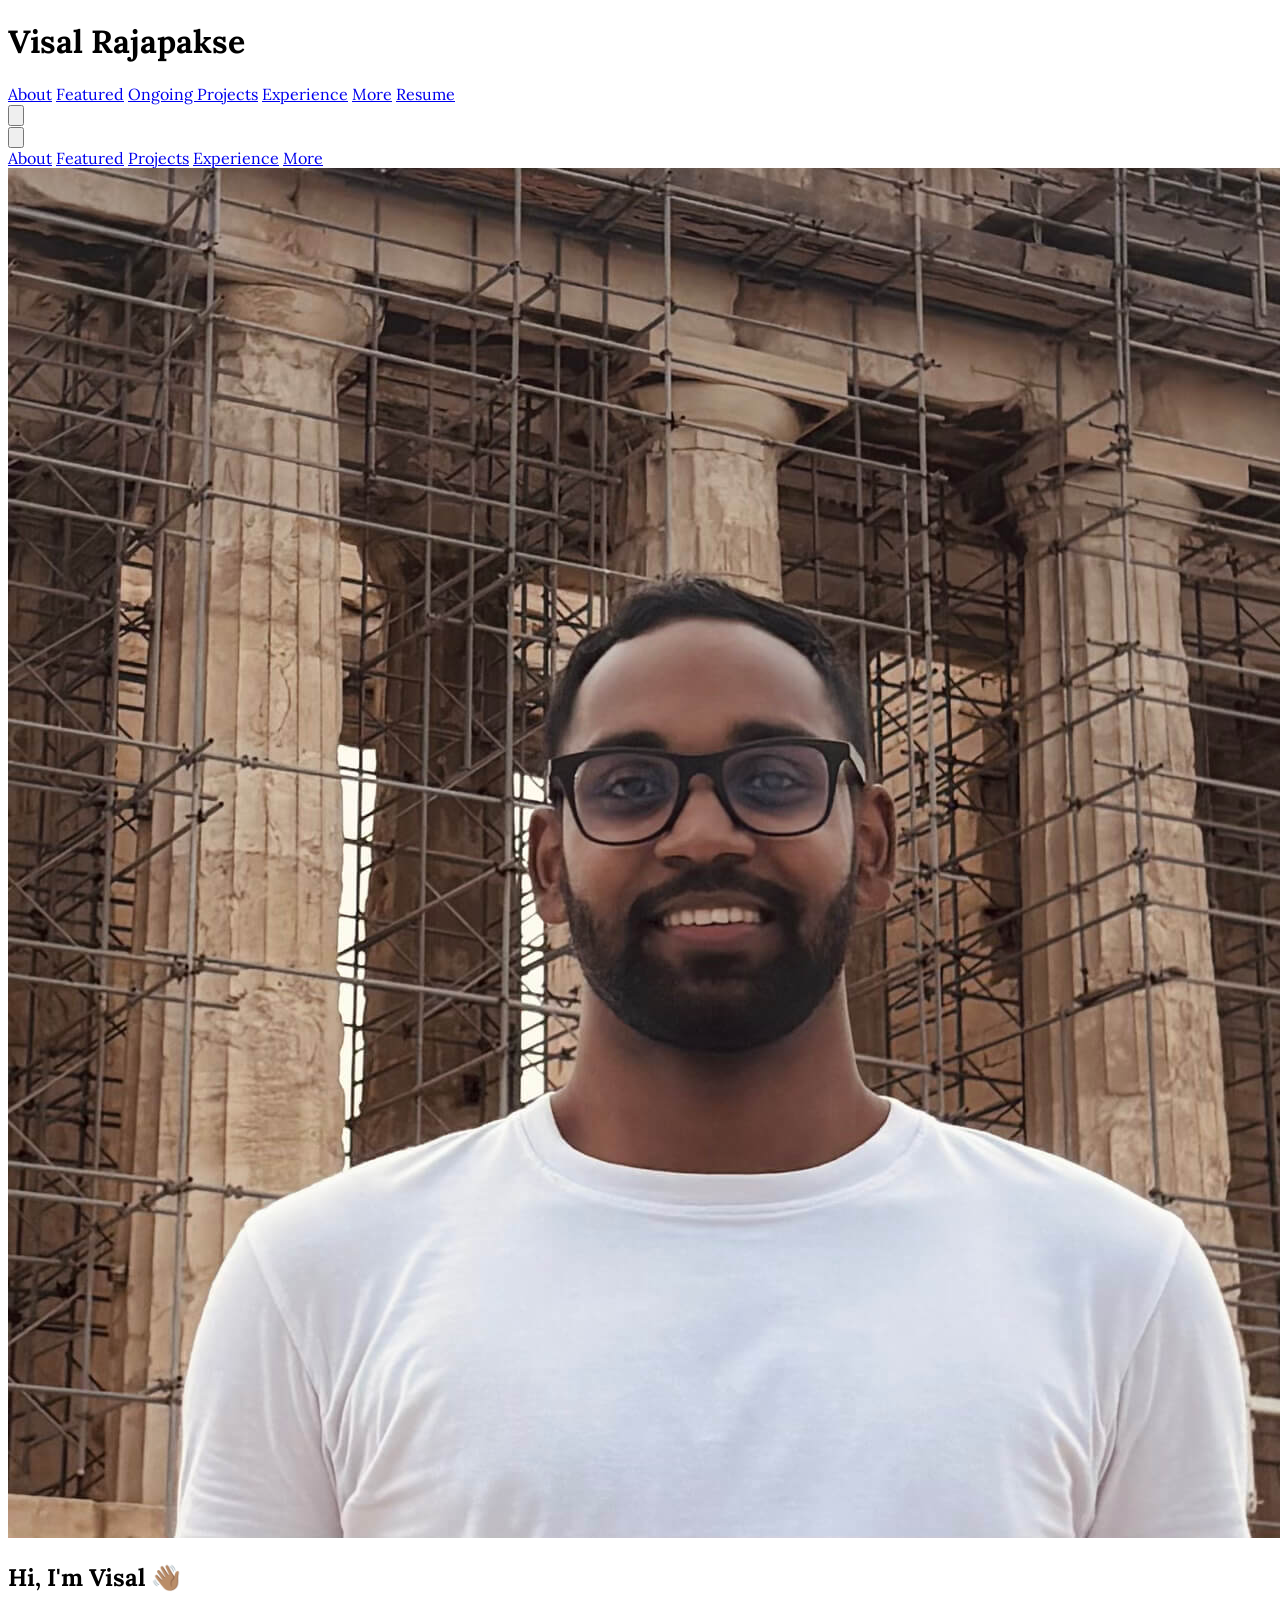
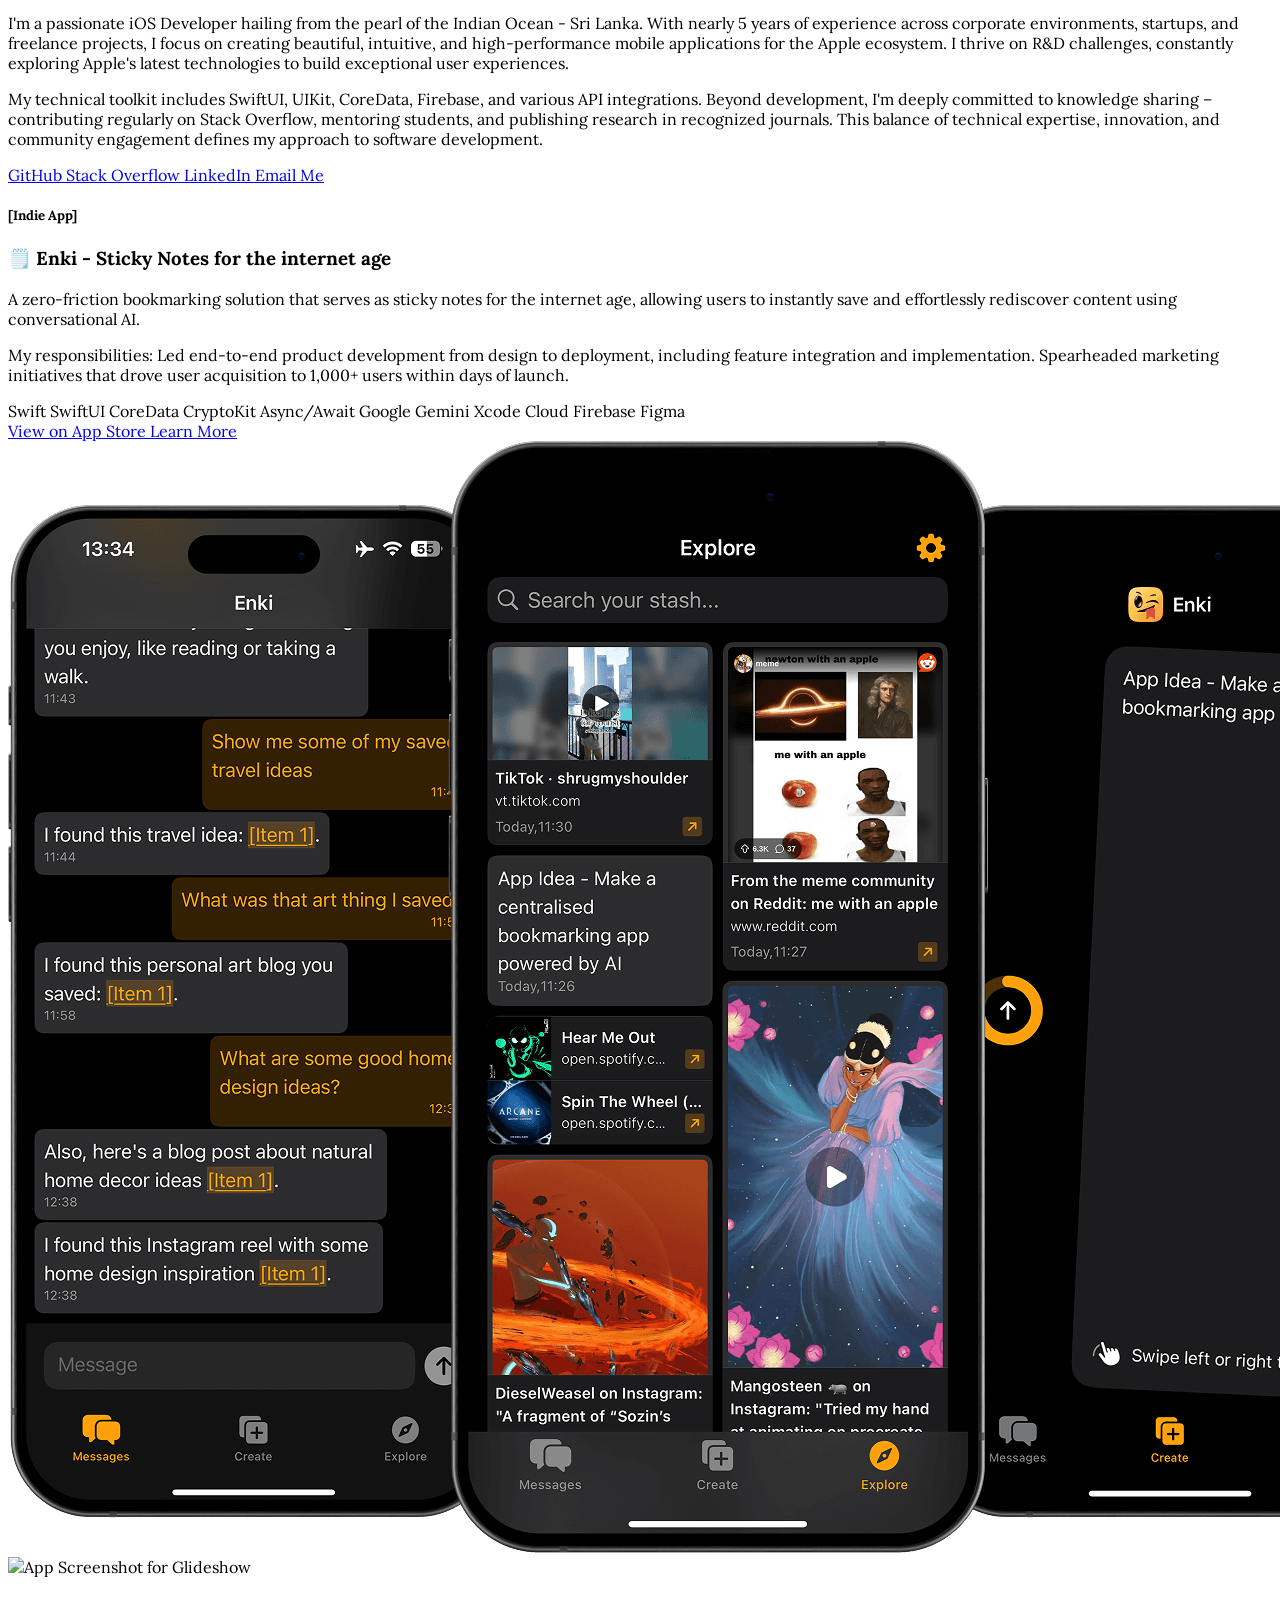
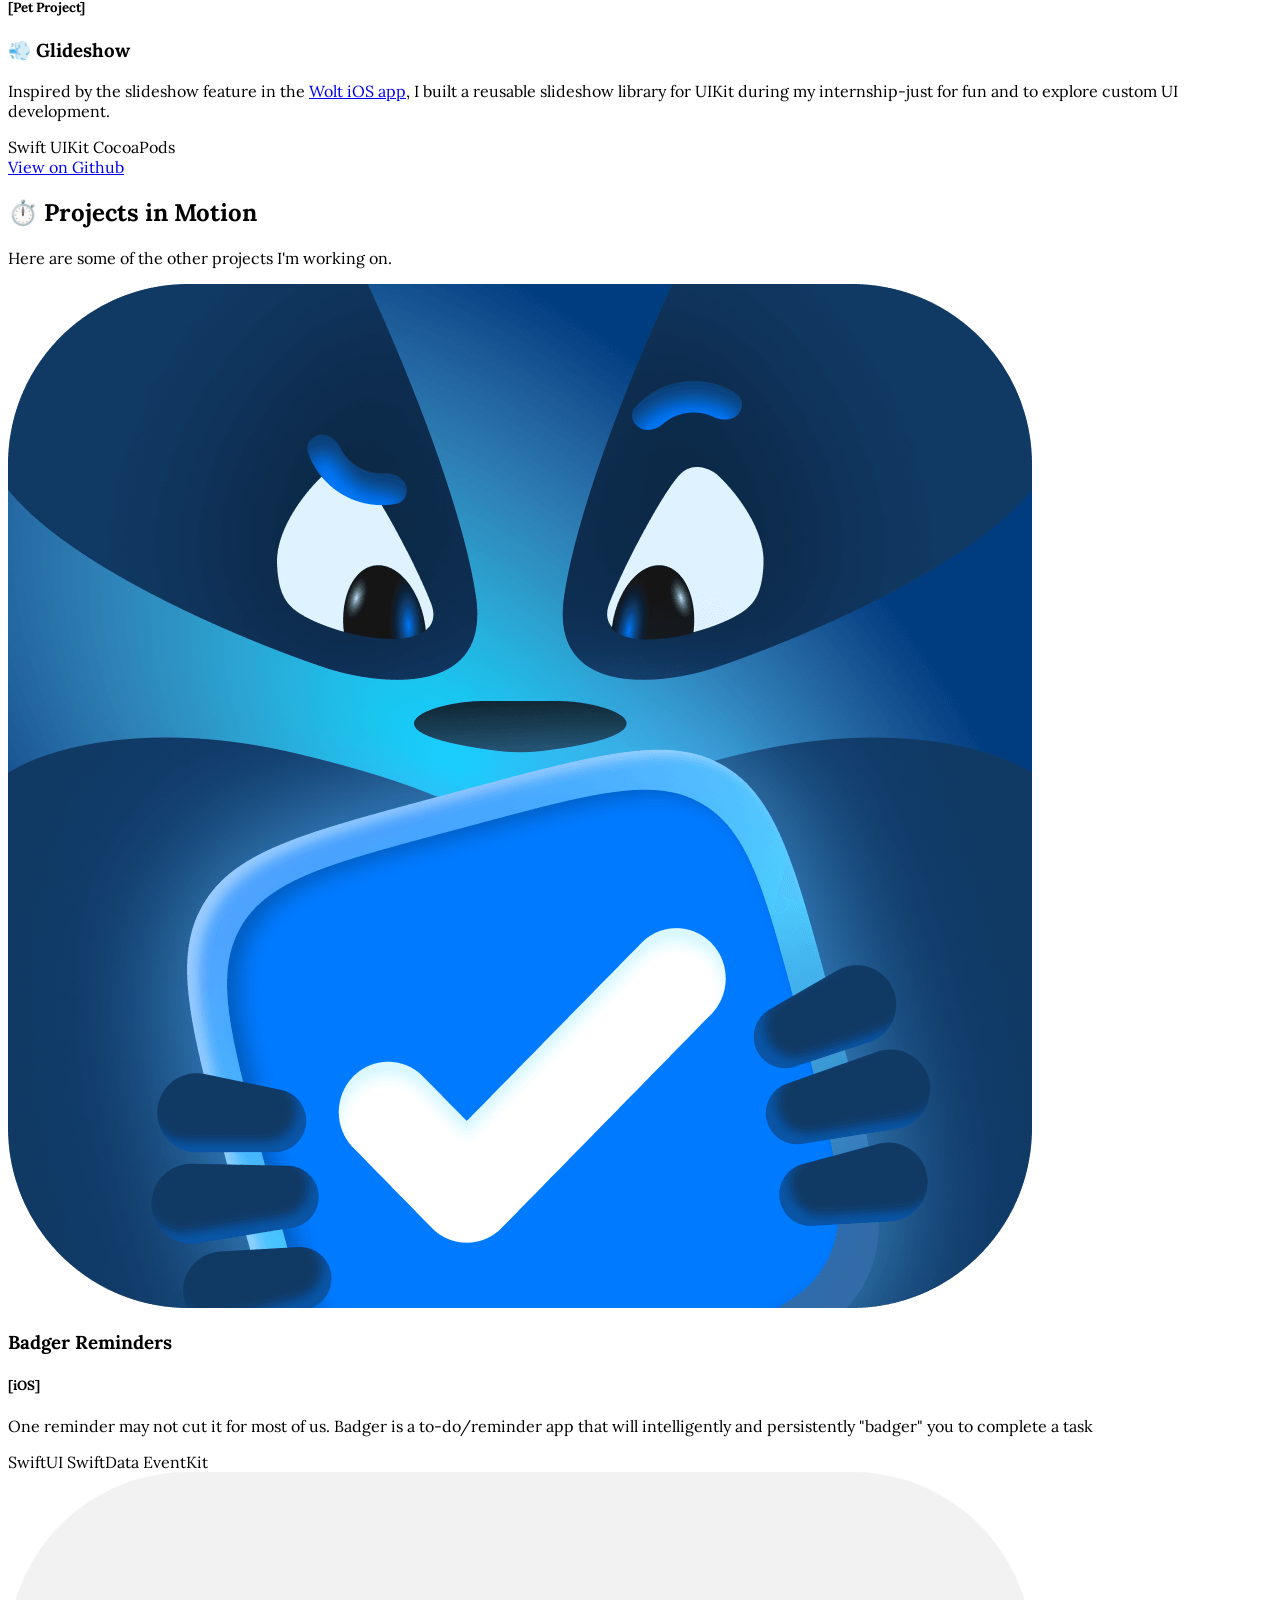
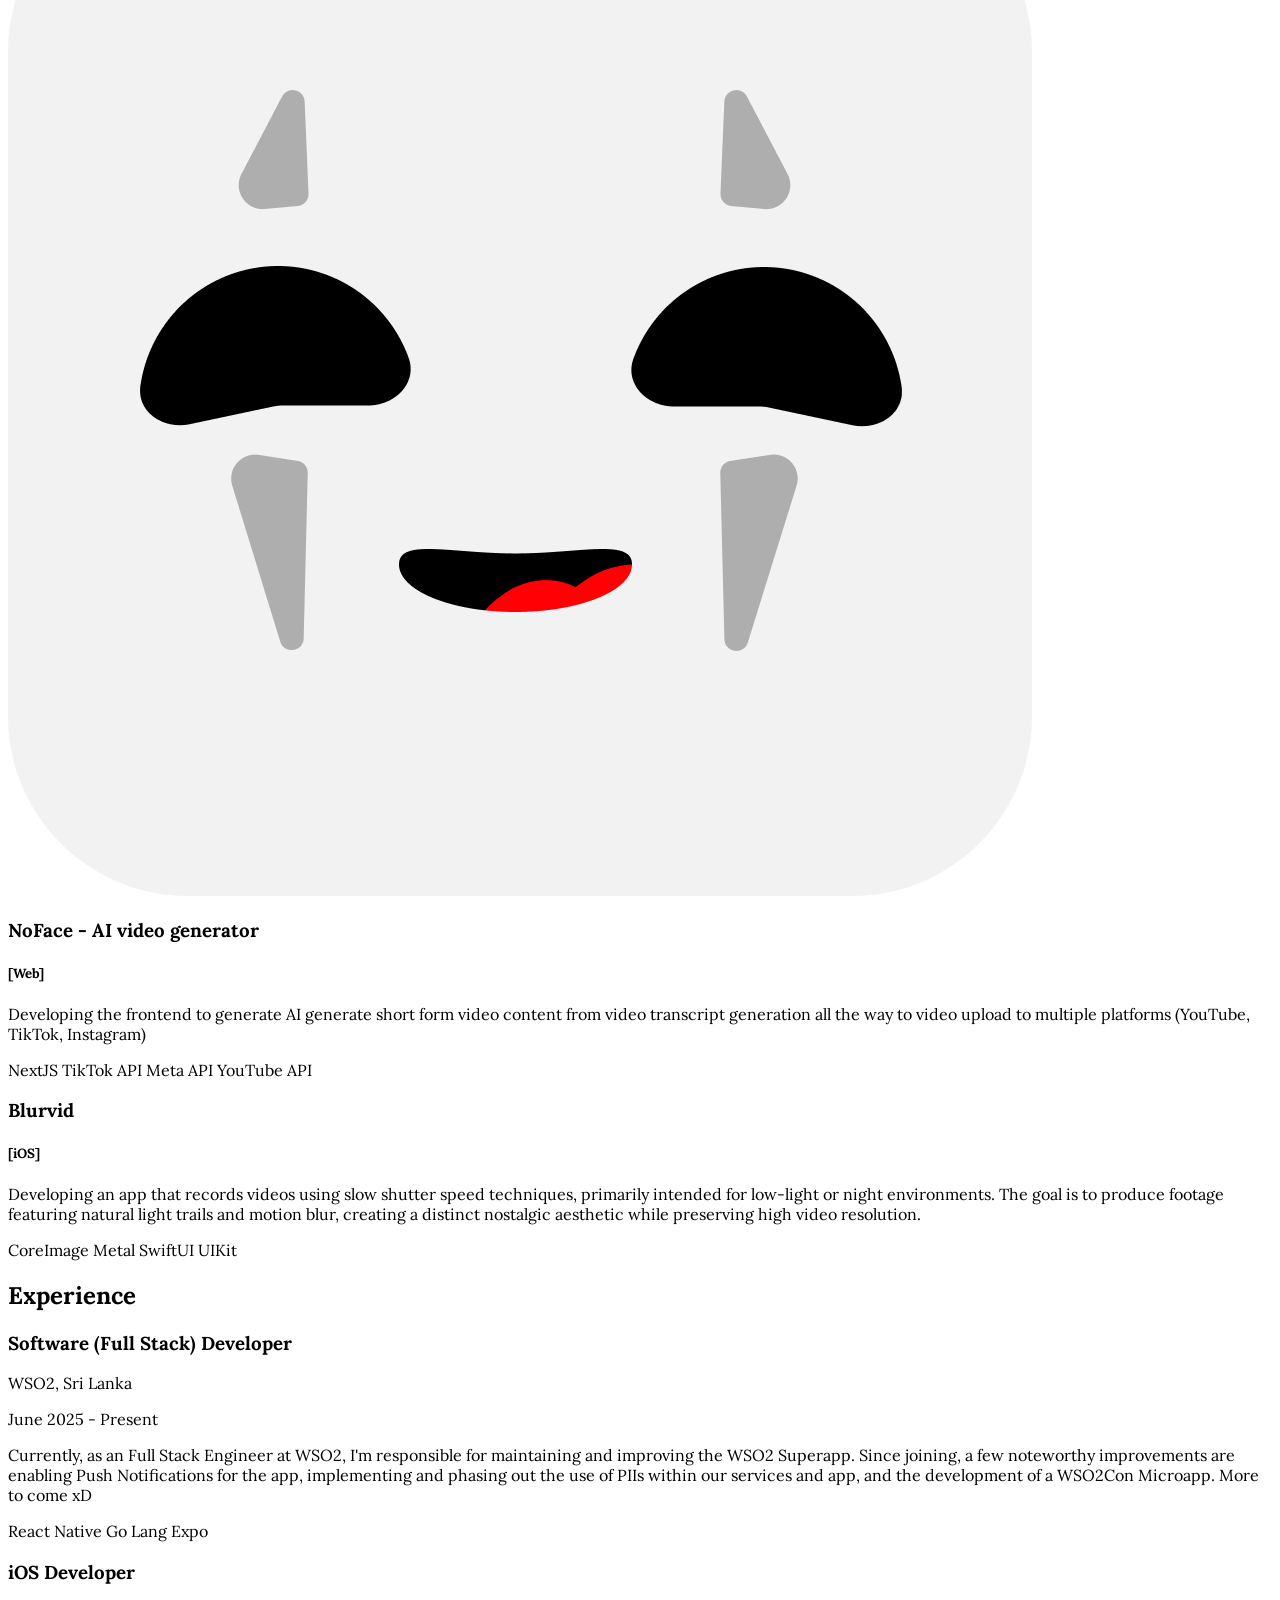
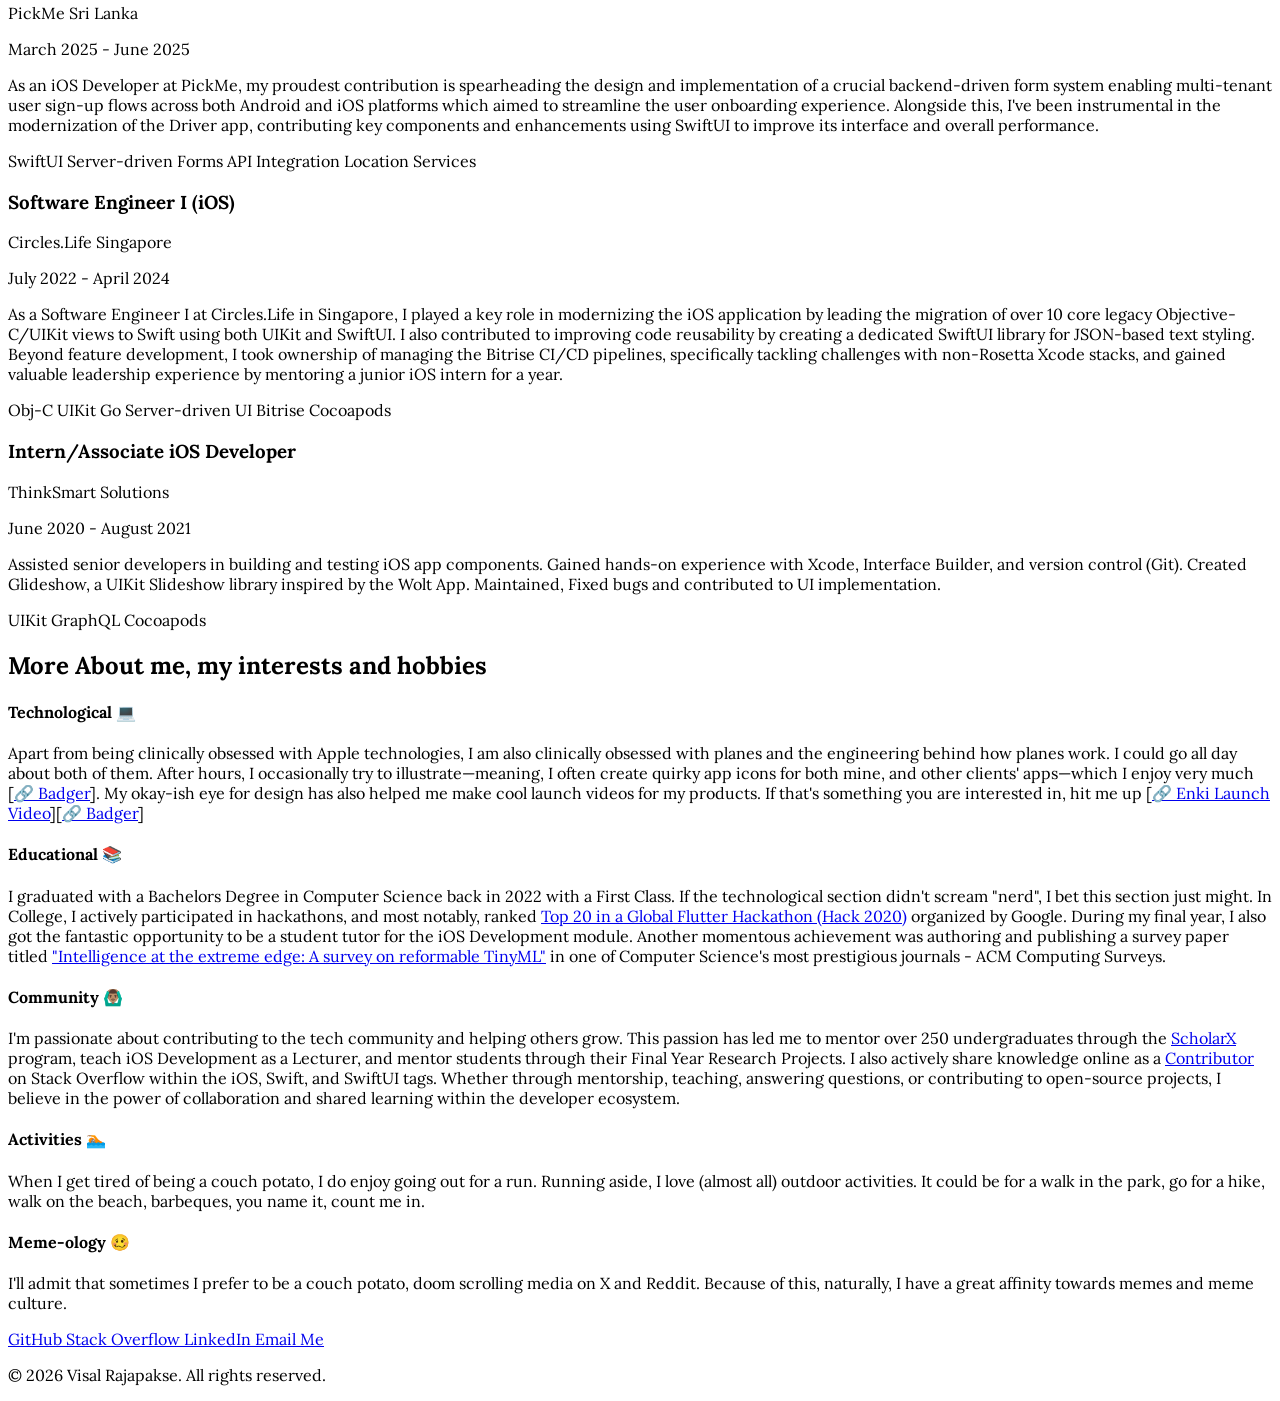
==== commit ec4b69af: "Update index.html" ====
--- a/index.html
+++ b/index.html
@@ -1,475 +1,1020 @@
-<!DOCTYPE html>
+<!doctype html>
 <html lang="en">
-<head>
-    <meta charset="UTF-8">
-    <meta name="viewport" content="width=device-width, initial-scale=1.0">
-    <title>Visal's iOS Developer Portfolio</title>
-    <!-- Include Tailwind CSS via CDN -->
-    <script src="https://cdn.tailwindcss.com"></script>
-    <!-- Import Lora Font & Define Font Class -->
-    <style>
-      @import url('https://fonts.googleapis.com/css2?family=Lora:ital,wght@0,400..700;1,400..700&display=swap');
-
-      html {
-        scroll-behavior: smooth; /* Add smooth scrolling */
-      }
-
-      .font-lora {
-        font-family: "Lora", serif;
-        font-optical-sizing: auto;
-        font-weight: 400;
-        font-style: normal;
-      }
-      .lora-bold {
-        font-family: "Lora", serif;
-        font-optical-sizing: auto;
-        font-weight: 700;
-        font-style: normal;
-      }
-      /* Basic transition for mobile menu */
-      #mobile-menu {
-        transition: transform 0.3s ease-in-out;
-      }
-      #mobile-menu.hidden {
-        transform: translateX(-100%);
-      }
-    </style>
-</head>
-<body class="bg-white font-lora text-gray-800">
-
-    <!-- Header/Navigation Section (NOW STICKY & RESPONSIVE) -->
-    <!-- Added: relative positioning for mobile menu context -->
-    <header class="py-3 sticky top-0 bg-white z-20 shadow-sm relative">
-        <div class="max-w-6xl mx-auto px-4 flex justify-between items-center"> <!-- Wider container -->
-            <h1 class="text-2xl lora-bold">Visal Rajapakse</h1>
-
-            <!-- Desktop Navigation -->
-            <nav class="hidden md:flex space-x-6">
-                <a href="#about" class="text-gray-600 hover:text-gray-900 transition-colors">About</a>
-                <a href="#featured-enki" class="text-gray-600 hover:text-gray-900 transition-colors">Featured</a>
-                <a href="#projects" class="text-gray-600 hover:text-gray-900 transition-colors">Ongoing Projects</a>
-                <a href="#experience" class="text-gray-600 hover:text-gray-900 transition-colors">Experience</a>
-                <a href="#more-about" class="text-gray-600 hover:text-gray-900 transition-colors">More</a>
-                <a href="./static/Visal_Rajapakse_Resume-2.pdf"
-                    target="_blank"
-                    rel="noopener noreferrer"
-                    class="underline text-gray-600 hover:text-gray-900 transition-colors">
-                     Resume
-                 </a>
-            </nav>
-
-            <!-- Mobile Menu Button (Hamburger) -->
-            <div class="md:hidden">
-                <button id="menu-button" aria-label="Open Menu" aria-expanded="false" aria-controls="mobile-menu" class="text-gray-800 focus:outline-none">
-                    <svg class="w-6 h-6" fill="none" stroke="currentColor" viewBox="0 0 24 24" xmlns="http://www.w3.org/2000/svg">
-                        <path stroke-linecap="round" stroke-linejoin="round" stroke-width="2" d="M4 6h16M4 12h16m-7 6h7"></path>
+    <head>
+        <meta charset="UTF-8" />
+        <meta name="viewport" content="width=device-width, initial-scale=1.0" />
+        <title>Visal's iOS Developer Portfolio</title>
+        <!-- Include Tailwind CSS via CDN -->
+        <script src="https://cdn.tailwindcss.com"></script>
+        <!-- Import Lora Font & Define Font Class -->
+        <style>
+            @import url("https://fonts.googleapis.com/css2?family=Lora:ital,wght@0,400..700;1,400..700&display=swap");
+
+            html {
+                scroll-behavior: smooth; /* Add smooth scrolling */
+            }
+
+            .font-lora {
+                font-family: "Lora", serif;
+                font-optical-sizing: auto;
+                font-weight: 400;
+                font-style: normal;
+            }
+            .lora-bold {
+                font-family: "Lora", serif;
+                font-optical-sizing: auto;
+                font-weight: 700;
+                font-style: normal;
+            }
+            /* Basic transition for mobile menu */
+            #mobile-menu {
+                transition: transform 0.3s ease-in-out;
+            }
+            #mobile-menu.hidden {
+                transform: translateX(-100%);
+            }
+        </style>
+    </head>
+    <body class="bg-white font-lora text-gray-800">
+        <!-- Header/Navigation Section (NOW STICKY & RESPONSIVE) -->
+        <!-- Added: relative positioning for mobile menu context -->
+        <header class="py-3 sticky top-0 bg-white z-20 shadow-sm relative">
+            <div
+                class="max-w-6xl mx-auto px-4 flex justify-between items-center"
+            >
+                <!-- Wider container -->
+                <h1 class="text-2xl lora-bold">Visal Rajapakse</h1>
+
+                <!-- Desktop Navigation -->
+                <nav class="hidden md:flex space-x-6">
+                    <a
+                        href="#about"
+                        class="text-gray-600 hover:text-gray-900 transition-colors"
+                        >About</a
+                    >
+                    <a
+                        href="#featured-enki"
+                        class="text-gray-600 hover:text-gray-900 transition-colors"
+                        >Featured</a
+                    >
+                    <a
+                        href="#projects"
+                        class="text-gray-600 hover:text-gray-900 transition-colors"
+                        >Ongoing Projects</a
+                    >
+                    <a
+                        href="#experience"
+                        class="text-gray-600 hover:text-gray-900 transition-colors"
+                        >Experience</a
+                    >
+                    <a
+                        href="#more-about"
+                        class="text-gray-600 hover:text-gray-900 transition-colors"
+                        >More</a
+                    >
+                    <a
+                        href="./static/Visal_Rajapakse_Resume-2.pdf"
+                        target="_blank"
+                        rel="noopener noreferrer"
+                        class="underline text-gray-600 hover:text-gray-900 transition-colors"
+                    >
+                        Resume
+                    </a>
+                </nav>
+
+                <!-- Mobile Menu Button (Hamburger) -->
+                <div class="md:hidden">
+                    <button
+                        id="menu-button"
+                        aria-label="Open Menu"
+                        aria-expanded="false"
+                        aria-controls="mobile-menu"
+                        class="text-gray-800 focus:outline-none"
+                    >
+                        <svg
+                            class="w-6 h-6"
+                            fill="none"
+                            stroke="currentColor"
+                            viewBox="0 0 24 24"
+                            xmlns="http://www.w3.org/2000/svg"
+                        >
+                            <path
+                                stroke-linecap="round"
+                                stroke-linejoin="round"
+                                stroke-width="2"
+                                d="M4 6h16M4 12h16m-7 6h7"
+                            ></path>
+                        </svg>
+                    </button>
+                </div>
+            </div>
+
+            <!-- Mobile Menu (Initially Hidden) -->
+            <!-- Adjusted positioning: fixed, full height, left side -->
+            <div
+                id="mobile-menu"
+                class="fixed inset-y-0 left-0 w-64 bg-white shadow-lg p-6 transform -translate-x-full md:hidden z-30"
+            >
+                <!-- Close Button -->
+                <button
+                    id="close-menu-button"
+                    aria-label="Close Menu"
+                    class="absolute top-4 right-4 text-gray-600 hover:text-gray-900"
+                >
+                    <svg
+                        class="w-6 h-6"
+                        fill="none"
+                        stroke="currentColor"
+                        viewBox="0 0 24 24"
+                        xmlns="http://www.w3.org/2000/svg"
+                    >
+                        <path
+                            stroke-linecap="round"
+                            stroke-linejoin="round"
+                            stroke-width="2"
+                            d="M6 18L18 6M6 6l12 12"
+                        ></path>
                     </svg>
                 </button>
+                <nav class="mt-10 flex flex-col space-y-4">
+                    <a
+                        href="#about"
+                        class="block py-2 text-gray-700 hover:text-gray-900 transition-colors mobile-menu-link"
+                        >About</a
+                    >
+                    <a
+                        href="#featured-enki"
+                        class="block py-2 text-gray-700 hover:text-gray-900 transition-colors mobile-menu-link"
+                        >Featured</a
+                    >
+                    <a
+                        href="#projects"
+                        class="block py-2 text-gray-700 hover:text-gray-900 transition-colors mobile-menu-link"
+                        >Projects</a
+                    >
+                    <a
+                        href="#experience"
+                        class="block py-2 text-gray-700 hover:text-gray-900 transition-colors mobile-menu-link"
+                        >Experience</a
+                    >
+                    <a
+                        href="#more-about"
+                        class="block py-2 text-gray-700 hover:text-gray-900 transition-colors mobile-menu-link"
+                        >More</a
+                    >
+                </nav>
             </div>
-        </div>
-
-        <!-- Mobile Menu (Initially Hidden) -->
-        <!-- Adjusted positioning: fixed, full height, left side -->
-        <div id="mobile-menu" class="fixed inset-y-0 left-0 w-64 bg-white shadow-lg p-6 transform -translate-x-full md:hidden z-30">
-             <!-- Close Button -->
-            <button id="close-menu-button" aria-label="Close Menu" class="absolute top-4 right-4 text-gray-600 hover:text-gray-900">
-                <svg class="w-6 h-6" fill="none" stroke="currentColor" viewBox="0 0 24 24" xmlns="http://www.w3.org/2000/svg">
-                    <path stroke-linecap="round" stroke-linejoin="round" stroke-width="2" d="M6 18L18 6M6 6l12 12"></path>
-                </svg>
-            </button>
-            <nav class="mt-10 flex flex-col space-y-4">
-                 <a href="#about" class="block py-2 text-gray-700 hover:text-gray-900 transition-colors mobile-menu-link">About</a>
-                 <a href="#featured-enki" class="block py-2 text-gray-700 hover:text-gray-900 transition-colors mobile-menu-link">Featured</a>
-                 <a href="#projects" class="block py-2 text-gray-700 hover:text-gray-900 transition-colors mobile-menu-link">Projects</a>
-                 <a href="#experience" class="block py-2 text-gray-700 hover:text-gray-900 transition-colors mobile-menu-link">Experience</a>
-                 <a href="#more-about" class="block py-2 text-gray-700 hover:text-gray-900 transition-colors mobile-menu-link">More</a>
-            </nav>
-        </div>
-         <!-- Overlay for closing menu when clicking outside -->
-         <div id="menu-overlay" class="fixed inset-0 bg-black bg-opacity-50 z-20 hidden md:hidden"></div>
-    </header>
-
-    <!-- Main Content Area -->
-    <main>
-
-        <!-- Section 1: Introduction (Text-heavy, constrained width - Original Version) -->
-        <section id="about" class="py-12 md:py-20 pt-16 md:pt-24"> <!-- Added padding-top for sticky header -->
-            <!-- ... (keep content the same) ... -->
-            <div class="max-w-3xl mx-auto px-4">
-                <div class="w-full md:w-1/4 lg:w-1/5 flex-shrink-0 mb-8 md:mb-0 md:top-28">
-                    <img src="./static/aboutMeProfile.jpg"
-                         alt="Visal Rajapakse - Profile Picture"
-                         class="rounded-lg w-48 aspect-square object-cover mx-auto mb-4">
+            <!-- Overlay for closing menu when clicking outside -->
+            <div
+                id="menu-overlay"
+                class="fixed inset-0 bg-black bg-opacity-50 z-20 hidden md:hidden"
+            ></div>
+        </header>
+
+        <!-- Main Content Area -->
+        <main>
+            <!-- Section 1: Introduction (Text-heavy, constrained width - Original Version) -->
+            <section id="about" class="py-12 md:py-20 pt-16 md:pt-24">
+                <!-- Added padding-top for sticky header -->
+                <!-- ... (keep content the same) ... -->
+                <div class="max-w-3xl mx-auto px-4">
+                    <div
+                        class="w-full md:w-1/4 lg:w-1/5 flex-shrink-0 mb-8 md:mb-0 md:top-28"
+                    >
+                        <img
+                            src="./static/aboutMeProfile.jpg"
+                            alt="Visal Rajapakse - Profile Picture"
+                            class="rounded-lg w-48 aspect-square object-cover mx-auto mb-4"
+                        />
+                    </div>
+                    <h2 class="text-3xl md:text-4xl lora-bold mb-6">
+                        Hi, I'm Visal 👋🏽
+                    </h2>
+                    <p class="text-lg md:text-base mb-4 leading-relaxed">
+                        I'm a passionate iOS Developer hailing from the pearl of
+                        the Indian Ocean - Sri Lanka. With nearly 5 years of
+                        experience across corporate environments, startups, and
+                        freelance projects, I focus on creating beautiful,
+                        intuitive, and high-performance mobile applications for
+                        the Apple ecosystem. I thrive on R&D challenges,
+                        constantly exploring Apple's latest technologies to
+                        build exceptional user experiences.
+                    </p>
+                    <p class="text-lg md:text-base mb-4 leading-relaxed">
+                        My technical toolkit includes SwiftUI, UIKit, CoreData,
+                        Firebase, and various API integrations. Beyond
+                        development, I'm deeply committed to knowledge sharing –
+                        contributing regularly on Stack Overflow, mentoring
+                        students, and publishing research in recognized
+                        journals. This balance of technical expertise,
+                        innovation, and community engagement defines my approach
+                        to software development.
+                    </p>
+                    <div class="flex flex-wrap gap-3">
+                        <!-- GitHub Pill -->
+                        <a
+                            href="https://github.com/v15a1"
+                            target="_blank"
+                            rel="noopener noreferrer"
+                            class="inline-flex items-center gap-1.5 bg-gray-100 hover:bg-gray-200 text-gray-800 text-sm font-medium px-3 py-1 rounded-full transition-colors"
+                        >
+                            GitHub
+                        </a>
+                        <!-- Stack Overflow Pill -->
+                        <a
+                            href="https://stackoverflow.com/users/10883380/visal-rajapakse"
+                            target="_blank"
+                            rel="noopener noreferrer"
+                            class="inline-flex items-center gap-1.5 bg-gray-100 hover:bg-gray-200 text-gray-800 text-sm font-medium px-3 py-1 rounded-full transition-colors"
+                        >
+                            Stack Overflow
+                        </a>
+                        <!-- LinkedIn Pill -->
+                        <a
+                            href="https://linkedin.com/in/visalrajapakse99"
+                            target="_blank"
+                            rel="noopener noreferrer"
+                            class="inline-flex items-center gap-1.5 bg-gray-100 hover:bg-gray-200 text-gray-800 text-sm font-medium px-3 py-1 rounded-full transition-colors"
+                        >
+                            LinkedIn
+                        </a>
+                        <!-- Email Pill (Optional) -->
+                        <a
+                            href="mailto:visalrajapakse@gmail.com"
+                            class="inline-flex items-center gap-1.5 bg-gray-100 hover:bg-gray-200 text-gray-800 text-sm font-medium px-3 py-1 rounded-full transition-colors"
+                        >
+                            Email Me
+                        </a>
+                    </div>
                 </div>
-                <h2 class="text-3xl md:text-4xl lora-bold mb-6">Hi, I'm Visal 👋🏽</h2>
-                <p class="text-lg md:text-base mb-4 leading-relaxed">
-                    I'm a passionate iOS Developer hailing from the pearl of the Indian Ocean - Sri Lanka. With nearly 5 years of experience across corporate environments, startups, and freelance projects, I focus on creating beautiful, intuitive, and high-performance mobile applications for the Apple ecosystem. I thrive on R&D challenges, constantly exploring Apple's latest technologies to build exceptional user experiences.
-                </p>
-                <p class="text-lg md:text-base mb-4 leading-relaxed">
-                    My technical toolkit includes SwiftUI, UIKit, CoreData, Firebase, and various API integrations. Beyond development, I'm deeply committed to knowledge sharing – contributing regularly on Stack Overflow, mentoring students, and publishing research in recognized journals. This balance of technical expertise, innovation, and community engagement defines my approach to software development.
-                </p>
-                <div class="flex flex-wrap gap-3">
+            </section>
+
+            <!-- Section 2: Featured Project (Enki - ADDED ID) -->
+            <section
+                id="featured-enki"
+                class="bg-gray-100 relative overflow-hidden pt-16 pb-20 md:pt-20 md:pb-28"
+            >
+                <!-- Added padding-top -->
+                <!-- ... (keep content the same) ... -->
+                <!-- Container -->
+                <div class="max-w-6xl mx-auto px-4">
+                    <!-- Grid or Flex container for two columns -->
+                    <div
+                        class="flex flex-col md:flex-row gap-10 lg:gap-16 items-center"
+                    >
+                        <!-- Left Column: Text Info, Tech Pills & Buttons -->
+                        <div
+                            class="w-full md:w-1/2 lg:w-5/12 text-center md:text-left"
+                        >
+                            <h5 class="text-sm text-gray-500 lora-bold mb-2">
+                                [Indie App]
+                            </h5>
+                            <h3 class="text-3xl md:text-4xl lora-bold mb-4">
+                                🗒️ Enki - Sticky Notes for the internet age
+                            </h3>
+                            <p
+                                class="text-lg text-gray-700 leading-relaxed mb-6"
+                            >
+                                <!-- Reduced mb slightly -->
+                                A zero-friction bookmarking solution that serves
+                                as sticky notes for the internet age, allowing
+                                users to instantly save and effortlessly
+                                rediscover content using conversational AI.
+                            </p>
+                            <p
+                                class="text-sm text-gray-400 leading-relaxed mb-6"
+                            >
+                                My responsibilities: Led end-to-end product
+                                development from design to deployment, including
+                                feature integration and implementation.
+                                Spearheaded marketing initiatives that drove
+                                user acquisition to 1,000+ users within days of
+                                launch.
+                            </p>
+
+                            <!-- Technology Pills -->
+                            <div
+                                class="mb-8 flex flex-wrap justify-center md:justify-start gap-2"
+                            >
+                                <span
+                                    class="inline-block bg-yellow-100 text-yellow-800 text-xs font-medium px-2.5 py-1 rounded-full"
+                                    >Swift</span
+                                >
+                                <span
+                                    class="inline-block bg-yellow-100 text-yellow-800 text-xs font-medium px-2.5 py-1 rounded-full"
+                                    >SwiftUI</span
+                                >
+                                <span
+                                    class="inline-block bg-yellow-100 text-yellow-800 text-xs font-medium px-2.5 py-1 rounded-full"
+                                    >CoreData</span
+                                >
+                                <span
+                                    class="inline-block bg-yellow-100 text-yellow-800 text-xs font-medium px-2.5 py-1 rounded-full"
+                                    >CryptoKit</span
+                                >
+                                <span
+                                    class="inline-block bg-yellow-100 text-yellow-800 text-xs font-medium px-2.5 py-1 rounded-full"
+                                    >Async/Await</span
+                                >
+                                <span
+                                    class="inline-block bg-yellow-100 text-yellow-800 text-xs font-medium px-2.5 py-1 rounded-full"
+                                    >Google Gemini</span
+                                >
+                                <span
+                                    class="inline-block bg-yellow-100 text-yellow-800 text-xs font-medium px-2.5 py-1 rounded-full"
+                                    >Xcode Cloud</span
+                                >
+                                <span
+                                    class="inline-block bg-yellow-100 text-yellow-800 text-xs font-medium px-2.5 py-1 rounded-full"
+                                    >Firebase</span
+                                >
+                                <span
+                                    class="inline-block bg-yellow-100 text-yellow-800 text-xs font-medium px-2.5 py-1 rounded-full"
+                                    >Figma</span
+                                >
+                                <!-- Add more technologies as needed -->
+                            </div>
+
+                            <!-- Buttons -->
+                            <div
+                                class="flex flex-col sm:flex-row justify-center md:justify-start gap-4"
+                            >
+                                <a
+                                    href="https://apps.apple.com/app/save-bookmark-links-enki/id6739212192"
+                                    target="_blank"
+                                    rel="noopener noreferrer"
+                                    class="inline-block bg-black text-white font-medium text-sm px-6 py-3 rounded-lg shadow hover:bg-yellow-700 transition-colors"
+                                >
+                                    View on App Store
+                                </a>
+                                <a
+                                    href="https://enki.tallisa.dev/"
+                                    target="_blank"
+                                    rel="noopener noreferrer"
+                                    class="inline-block bg-white text-gray-800 font-medium text-sm px-6 py-3 rounded-lg shadow hover:bg-gray-200 border border-gray-300 transition-colors"
+                                >
+                                    Learn More
+                                </a>
+                            </div>
+                        </div>
+
+                        <!-- Right Column: App Screenshot(s) -->
+                        <!-- Adjusted max-w-* for larger image -->
+                        <div class="w-full md:w-1/2 lg:w-7/12 mt-10 md:mt-0">
+                            <img
+                                src="./static/enkiScreenshots.png"
+                                alt="App Screenshot for Enki"
+                                class="rounded-xl mx-auto max-w-xs sm:max-w-sm md:max-w-md lg:max-w-lg"
+                            />
+                        </div>
+                    </div>
+                </div>
+            </section>
+
+            <!-- Section 2b: Featured Project (Glideshow - ADDED ID) -->
+            <section
+                id="featured-glideshow"
+                class="relative overflow-hidden pt-16 pb-20 md:pt-20 md:pb-28"
+            >
+                <!-- Added padding-top -->
+                <!-- ... (keep content the same) ... -->
+                <!-- Container -->
+                <div class="max-w-6xl mx-auto px-4">
+                    <!-- Grid or Flex container for two columns -->
+                    <div
+                        class="flex flex-col md:flex-row gap-10 lg:gap-16 items-center"
+                    >
+                        <div
+                            class="w-full md:w-1/2 lg:w-7/12 mt-10 md:mt-0 md:order-last"
+                        >
+                            <!-- Order last on md+ -->
+                            <img
+                                src="./static/glideshow.gif"
+                                alt="App Screenshot for Glideshow"
+                                class="rounded-xl mx-auto max-w-xs sm:max-w-sm md:max-w-md lg:max-w-lg"
+                            />
+                        </div>
+                        <!-- Left Column: Text Info, Tech Pills & Buttons -->
+                        <div
+                            class="w-full md:w-1/2 lg:w-5/12 text-center md:text-left md:order-first"
+                        >
+                            <!-- Order first on md+ -->
+                            <h5 class="text-sm text-gray-500 lora-bold mb-2">
+                                [Pet Project]
+                            </h5>
+                            <h3 class="text-3xl md:text-4xl lora-bold mb-4">
+                                💨 Glideshow
+                            </h3>
+                            <p
+                                class="text-lg text-gray-700 leading-relaxed mb-6"
+                            >
+                                <!-- Reduced mb slightly -->
+                                Inspired by the slideshow feature in the
+                                <a href="https://wolt.com" class="underline"
+                                    >Wolt iOS app</a
+                                >, I built a reusable slideshow library for
+                                UIKit during my internship-just for fun and to
+                                explore custom UI development.
+                            </p>
+
+                            <!-- Technology Pills -->
+                            <div
+                                class="mb-8 flex flex-wrap justify-center md:justify-start gap-2"
+                            >
+                                <span
+                                    class="inline-block bg-sky-100 text-sky-800 text-xs font-medium px-2.5 py-1 rounded-full"
+                                    >Swift</span
+                                >
+                                <span
+                                    class="inline-block bg-orange-100 text-orange-800 text-xs font-medium px-2.5 py-1 rounded-full"
+                                    >UIKit</span
+                                >
+                                <span
+                                    class="inline-block bg-red-100 text-red-800 text-xs font-medium px-2.5 py-1 rounded-full"
+                                    >CocoaPods</span
+                                >
+                                <!-- Add more technologies as needed -->
+                            </div>
+
+                            <!-- Buttons -->
+                            <div
+                                class="flex flex-col sm:flex-row justify-center md:justify-start gap-4"
+                            >
+                                <a
+                                    href="https://github.com/v15a1/Glideshow"
+                                    target="_blank"
+                                    rel="noopener noreferrer"
+                                    class="inline-block bg-black text-white font-medium text-sm px-6 py-3 rounded-lg shadow hover:bg-blue-700 transition-colors"
+                                >
+                                    View on Github
+                                </a>
+                            </div>
+                        </div>
+                    </div>
+                </div>
+            </section>
+
+            <!-- Section 3: Projects (The rest of your page follows) -->
+            <section
+                id="projects"
+                class="py-12 md:py-20 bg-gray-100 pt-16 md:pt-24"
+            >
+                <!-- Added padding-top -->
+                <!-- ... (keep content the same) ... -->
+                <div class="max-w-3xl mx-auto px-4 mb-8">
+                    <h2 class="text-3xl md:text-4xl lora-bold mb-4">
+                        ⏱️ Projects in Motion
+                    </h2>
+                    <p class="text-lg md:text-xl leading-relaxed">
+                        Here are some of the other projects I'm working on.
+                    </p>
+                </div>
+                <div
+                    class="max-w-5xl mx-auto px-4 grid grid-cols-1 md:grid-cols-2 gap-8"
+                >
+                    <div class="rounded-xl p-6 bg-blue-100">
+                        <div
+                            class="w-full md:w-1/4 lg:w-1/5 flex-shrink-0 mb-8 md:mb-0 md:top-28"
+                        >
+                            <img
+                                src="./static/badgerAppIcon.png"
+                                alt="Badger App"
+                                class="rounded-lg w-48 aspect-square object-cover mx-auto mb-4"
+                            />
+                        </div>
+                        <h3 class="text-2xl lora-bold mb-3">
+                            Badger Reminders
+                        </h3>
+                        <h5 class="text-xs lora-bold mb-2 text-blue-400">
+                            [iOS]
+                        </h5>
+                        <p class="mb-4 text-gray-700">
+                            One reminder may not cut it for most of us. Badger
+                            is a to-do/reminder app that will intelligently and
+                            persistently "badger" you to complete a task
+                        </p>
+                        <div
+                            class="mb-8 flex flex-wrap justify-center md:justify-start gap-2"
+                        >
+                            <span
+                                class="inline-block bg-blue-200 text-blue-800 text-xs font-medium px-2.5 py-1 rounded-full"
+                                >SwiftUI</span
+                            >
+                            <span
+                                class="inline-block bg-blue-200 text-blue-800 text-xs font-medium px-2.5 py-1 rounded-full"
+                                >SwiftData</span
+                            >
+                            <span
+                                class="inline-block bg-blue-200 text-blue-800 text-xs font-medium px-2.5 py-1 rounded-full"
+                                >EventKit</span
+                            >
+                        </div>
+                    </div>
+                    <div class="rounded-xl p-6 bg-pink-200">
+                        <div
+                            class="w-full md:w-1/4 lg:w-1/5 flex-shrink-0 mb-8 md:mb-0 md:top-28"
+                        >
+                            <img
+                                src="./static/noFaceAppIcon.png"
+                                alt="NoFace - AI Short form video generator"
+                                class="rounded-lg w-48 aspect-square object-cover mx-auto mb-4"
+                            />
+                        </div>
+                        <h3 class="text-2xl lora-bold mb-3">
+                            NoFace - AI video generator
+                        </h3>
+                        <h5
+                            class="text-xs text-gray-500 lora-bold mb-2 text-pink-400"
+                        >
+                            [Web]
+                        </h5>
+                        <p class="mb-4 text-gray-700">
+                            Developing the frontend to generate AI generate
+                            short form video content from video transcript
+                            generation all the way to video upload to multiple
+                            platforms (YouTube, TikTok, Instagram)
+                        </p>
+                        <div
+                            class="mb-8 flex flex-wrap justify-center md:justify-start gap-2"
+                        >
+                            <span
+                                class="inline-block bg-pink-300 text-pink-800 text-xs font-medium px-2.5 py-1 rounded-full"
+                                >NextJS</span
+                            >
+                            <span
+                                class="inline-block bg-pink-300 text-pink-800 text-xs font-medium px-2.5 py-1 rounded-full"
+                                >TikTok API</span
+                            >
+                            <span
+                                class="inline-block bg-pink-300 text-pink-800 text-xs font-medium px-2.5 py-1 rounded-full"
+                                >Meta API</span
+                            >
+                            <span
+                                class="inline-block bg-pink-300 text-pink-800 text-xs font-medium px-2.5 py-1 rounded-full"
+                                >YouTube API</span
+                            >
+                        </div>
+                    </div>
+                    <div class="rounded-xl p-6 bg-yellow-100">
+                        <h3 class="text-2xl lora-bold mb-3">Blurvid</h3>
+                        <h5
+                            class="text-xs text-yellow-700 lora-bold mb-2 text-pink-400"
+                        >
+                            [iOS]
+                        </h5>
+                        <p class="mb-4 text-gray-700">
+                            Developing an app that records videos using slow
+                            shutter speed techniques, primarily intended for
+                            low-light or night environments. The goal is to
+                            produce footage featuring natural light trails and
+                            motion blur, creating a distinct nostalgic aesthetic
+                            while preserving high video resolution.
+                        </p>
+                        <div
+                            class="mb-8 flex flex-wrap justify-center md:justify-start gap-2"
+                        >
+                            <span
+                                class="inline-block bg-yellow-300 text-yellow-800 text-xs font-medium px-2.5 py-1 rounded-full"
+                                >CoreImage</span
+                            >
+                            <span
+                                class="inline-block bg-yellow-300 text-yellow-800 text-xs font-medium px-2.5 py-1 rounded-full"
+                                >Metal</span
+                            >
+                            <span
+                                class="inline-block bg-yellow-300 text-yellow-800 text-xs font-medium px-2.5 py-1 rounded-full"
+                                >SwiftUI</span
+                            >
+                            <span
+                                class="inline-block bg-yellow-300 text-yellow-800 text-xs font-medium px-2.5 py-1 rounded-full"
+                                >UIKit</span
+                            >
+                        </div>
+                    </div>
+                </div>
+            </section>
+
+            <section
+                id="experience"
+                class="py-12 md:py-20 bg-white pt-16 md:pt-24"
+            >
+                <!-- Added padding-top -->
+                <!-- ... (keep content the same) ... -->
+                <div class="max-w-3xl mx-auto px-4">
+                    <h2
+                        class="text-3xl md:text-4xl lora-bold mb-8 md:mb-12 text-center"
+                    >
+                        Experience
+                    </h2>
+
+                    <div class="mb-8 md:mb-10">
+                        <h3 class="text-xl lora-bold mb-1">
+                            Software (Full Stack) Developer
+                        </h3>
+                        <p class="text-lg text-gray-700 mb-1">
+                            WSO2, Sri Lanka
+                        </p>
+                        <p class="text-sm text-gray-500 mb-3">
+                            June 2025 - Present
+                        </p>
+                        <p class="text-base text-gray-600 leading-relaxed">
+                            Currently, as an Full Stack Engineer at WSO2, I'm
+                            responsible for maintaining and improving the WSO2
+                            Superapp. Since joining, a few noteworthy
+                            improvements are enabling Push Notifications for the
+                            app, implementing and phasing out the use of PIIs
+                            within our services and app, and the development of
+                            a WSO2Con Microapp. More to come xD
+                        </p>
+                        <div
+                            class="mb-8 flex flex-wrap justify-center md:justify-start gap-2 py-4"
+                        >
+                            <span
+                                class="inline-block bg-black text-white text-xs font-medium px-2.5 py-1 rounded-full"
+                                >React Native</span
+                            >
+                            <span
+                                class="inline-block bg-black text-white text-xs font-medium px-2.5 py-1 rounded-full"
+                                >Go Lang</span
+                            >
+                            <span
+                                class="inline-block bg-black text-white text-xs font-medium px-2.5 py-1 rounded-full"
+                                >Expo</span
+                            >
+                        </div>
+                    </div>
+
+                    <!-- Experience Entry 1 -->
+                    <div class="mb-8 md:mb-10">
+                        <h3 class="text-xl lora-bold mb-1">iOS Developer</h3>
+                        <p class="text-lg text-gray-700 mb-1">
+                            PickMe Sri Lanka
+                        </p>
+                        <p class="text-sm text-gray-500 mb-3">
+                            March 2025 - June 2025
+                        </p>
+                        <p class="text-base text-gray-600 leading-relaxed">
+                            As an iOS Developer at PickMe, my proudest
+                            contribution is spearheading the design and
+                            implementation of a crucial backend-driven form
+                            system enabling multi-tenant user sign-up flows
+                            across both Android and iOS platforms which aimed to
+                            streamline the user onboarding experience. Alongside
+                            this, I've been instrumental in the modernization of
+                            the Driver app, contributing key components and
+                            enhancements using SwiftUI to improve its interface
+                            and overall performance.
+                        </p>
+                        <div
+                            class="mb-8 flex flex-wrap justify-center md:justify-start gap-2 py-4"
+                        >
+                            <span
+                                class="inline-block bg-orange-300 text-orange-800 text-xs font-medium px-2.5 py-1 rounded-full"
+                                >SwiftUI</span
+                            >
+                            <span
+                                class="inline-block bg-orange-300 text-orange-800 text-xs font-medium px-2.5 py-1 rounded-full"
+                                >Server-driven Forms</span
+                            >
+                            <span
+                                class="inline-block bg-orange-300 text-orange-800 text-xs font-medium px-2.5 py-1 rounded-full"
+                                >API Integration</span
+                            >
+                            <span
+                                class="inline-block bg-orange-300 text-orange-800 text-xs font-medium px-2.5 py-1 rounded-full"
+                                >Location Services</span
+                            >
+                        </div>
+                    </div>
+
+                    <!-- Experience Entry 2 -->
+                    <div class="mb-8 md:mb-10">
+                        <h3 class="text-xl lora-bold mb-1">
+                            Software Engineer I (iOS)
+                        </h3>
+                        <p class="text-lg text-gray-700 mb-1">
+                            Circles.Life Singapore
+                        </p>
+                        <p class="text-sm text-gray-500 mb-3">
+                            July 2022 - April 2024
+                        </p>
+                        <p class="text-base text-gray-600 leading-relaxed">
+                            As a Software Engineer I at Circles.Life in
+                            Singapore, I played a key role in modernizing the
+                            iOS application by leading the migration of over 10
+                            core legacy Objective-C/UIKit views to Swift using
+                            both UIKit and SwiftUI. I also contributed to
+                            improving code reusability by creating a dedicated
+                            SwiftUI library for JSON-based text styling. Beyond
+                            feature development, I took ownership of managing
+                            the Bitrise CI/CD pipelines, specifically tackling
+                            challenges with non-Rosetta Xcode stacks, and gained
+                            valuable leadership experience by mentoring a junior
+                            iOS intern for a year.
+                        </p>
+                        <div
+                            class="mb-8 flex flex-wrap justify-center md:justify-start gap-2 py-4"
+                        >
+                            <span
+                                class="inline-block bg-cyan-300 text-cyan-800 text-xs font-medium px-2.5 py-1 rounded-full"
+                                >Obj-C</span
+                            >
+                            <span
+                                class="inline-block bg-cyan-300 text-cyan-800 text-xs font-medium px-2.5 py-1 rounded-full"
+                                >UIKit</span
+                            >
+                            <span
+                                class="inline-block bg-cyan-300 text-cyan-800 text-xs font-medium px-2.5 py-1 rounded-full"
+                                >Go</span
+                            >
+                            <span
+                                class="inline-block bg-cyan-300 text-cyan-800 text-xs font-medium px-2.5 py-1 rounded-full"
+                                >Server-driven UI</span
+                            >
+                            <span
+                                class="inline-block bg-cyan-300 text-cyan-800 text-xs font-medium px-2.5 py-1 rounded-full"
+                                >Bitrise</span
+                            >
+                            <span
+                                class="inline-block bg-cyan-300 text-cyan-800 text-xs font-medium px-2.5 py-1 rounded-full"
+                                >Cocoapods</span
+                            >
+                        </div>
+                    </div>
+
+                    <!-- Experience Entry 3 -->
+                    <div class="mb-8 md:mb-10">
+                        <h3 class="text-xl lora-bold mb-1">
+                            Intern/Associate iOS Developer
+                        </h3>
+                        <p class="text-lg text-gray-700 mb-1">
+                            ThinkSmart Solutions
+                        </p>
+                        <p class="text-sm text-gray-500 mb-3">
+                            June 2020 - August 2021
+                        </p>
+                        <p class="text-base text-gray-600 leading-relaxed">
+                            Assisted senior developers in building and testing
+                            iOS app components. Gained hands-on experience with
+                            Xcode, Interface Builder, and version control (Git).
+                            Created Glideshow, a UIKit Slideshow library
+                            inspired by the Wolt App. Maintained, Fixed bugs and
+                            contributed to UI implementation.
+                        </p>
+                        <div
+                            class="mb-8 flex flex-wrap justify-center md:justify-start gap-2 py-4"
+                        >
+                            <span
+                                class="inline-block bg-red-300 text-red-800 text-xs font-medium px-2.5 py-1 rounded-full"
+                                >UIKit</span
+                            >
+                            <span
+                                class="inline-block bg-red-300 text-red-800 text-xs font-medium px-2.5 py-1 rounded-full"
+                                >GraphQL</span
+                            >
+                            <span
+                                class="inline-block bg-red-300 text-red-800 text-xs font-medium px-2.5 py-1 rounded-full"
+                                >Cocoapods</span
+                            >
+                        </div>
+                    </div>
+                    <!-- Add more entries as needed -->
+                </div>
+            </section>
+
+            <!-- RENAMED ID from 'about' to 'more-about' -->
+            <section
+                id="more-about"
+                class="py-12 md:py-20 bg-gray-100 pt-16 md:pt-24"
+            >
+                <!-- Added padding-top -->
+                <!-- ... (keep content the same) ... -->
+                <div class="max-w-3xl mx-auto px-4">
+                    <h2 class="text-3xl md:text-4xl lora-bold mb-6">
+                        More About me, my interests and hobbies
+                    </h2>
+                    <h4 class="text-3xl md:text-xl lora-bold mb-6">
+                        Technological 💻
+                    </h4>
+                    <p class="text-lg md:text-base mb-4 leading-relaxed">
+                        Apart from being clinically obsessed with Apple
+                        technologies, I am also clinically obsessed with planes
+                        and the engineering behind how planes work. I could go
+                        all day about both of them. After hours, I occasionally
+                        try to illustrate—meaning, I often create quirky app
+                        icons for both mine, and other clients' apps—which I
+                        enjoy very much [<a
+                            href="https://x.com/dieselveasel/status/1895852041169449067"
+                            class="underline"
+                            >🔗 Badger</a
+                        >]. My okay-ish eye for design has also helped me make
+                        cool launch videos for my products. If that's something
+                        you are interested in, hit me up [<a
+                            href="https://x.com/cmdFMylife/status/1883375294175936580"
+                            class="underline"
+                            >🔗 Enki Launch Video</a
+                        >][<a
+                            href="https://x.com/dieselveasel/status/1891487684016611615"
+                            class="underline"
+                            >🔗 Badger</a
+                        >]
+                    </p>
+                    <h4 class="text-3xl md:text-xl lora-bold mb-6">
+                        Educational 📚
+                    </h4>
+                    <p class="text-lg md:text-base mb-4 leading-relaxed">
+                        I graduated with a Bachelors Degree in Computer Science
+                        back in 2022 with a First Class. If the technological
+                        section didn't scream "nerd", I bet this section just
+                        might. In College, I actively participated in
+                        hackathons, and most notably, ranked
+                        <a
+                            class="underline"
+                            href="https://flutterhackathon.com/#/"
+                            >Top 20 in a Global Flutter Hackathon (Hack 2020)</a
+                        >
+                        organized by Google. During my final year, I also got
+                        the fantastic opportunity to be a student tutor for the
+                        iOS Development module. Another momentous achievement
+                        was authoring and publishing a survey paper titled
+                        <a
+                            href="https://dl.acm.org/doi/abs/10.1145/3583683"
+                            class="underline"
+                            >"Intelligence at the extreme edge: A survey on
+                            reformable TinyML"</a
+                        >
+                        in one of Computer Science's most prestigious journals -
+                        ACM Computing Surveys.
+                    </p>
+                    <h4 class="text-3xl md:text-xl lora-bold mb-6">
+                        Community 🙆🏽‍♂️
+                    </h4>
+                    <p class="text-lg md:text-base mb-4 leading-relaxed">
+                        I'm passionate about contributing to the tech community
+                        and helping others grow. This passion has led me to
+                        mentor over 250 undergraduates through the
+                        <a
+                            href="https://sefglobal.org/scholarx/2023/"
+                            class="underline"
+                            >ScholarX</a
+                        >
+                        program, teach iOS Development as a Lecturer, and mentor
+                        students through their Final Year Research Projects. I
+                        also actively share knowledge online as a
+                        <a
+                            href="https://stackoverflow.com/users/10883380/visal-rajapakse"
+                            class="underline"
+                            >Contributor</a
+                        >
+                        on Stack Overflow within the iOS, Swift, and SwiftUI
+                        tags. Whether through mentorship, teaching, answering
+                        questions, or contributing to open-source projects, I
+                        believe in the power of collaboration and shared
+                        learning within the developer ecosystem.
+                    </p>
+                    <h4 class="text-3xl md:text-xl lora-bold mb-6">
+                        Activities 🏊🏽
+                    </h4>
+                    <p class="text-lg md:text-base mb-4 leading-relaxed">
+                        When I get tired of being a couch potato, I do enjoy
+                        going out for a run. Running aside, I love (almost all)
+                        outdoor activities. It could be for a walk in the park,
+                        go for a hike, walk on the beach, barbeques, you name
+                        it, count me in.
+                    </p>
+                    <h4 class="text-3xl md:text-xl lora-bold mb-6">
+                        Meme-ology 🥴
+                    </h4>
+                    <p class="text-lg md:text-base mb-4 leading-relaxed">
+                        I'll admit that sometimes I prefer to be a couch potato,
+                        doom scrolling media on X and Reddit. Because of this,
+                        naturally, I have a great affinity towards memes and
+                        meme culture.
+                    </p>
+                </div>
+            </section>
+        </main>
+
+        <!-- Footer -->
+        <footer class="border-t border-gray-200 mt-12 md:mt-20">
+            <!-- Added top border and margin -->
+            <div class="max-w-3xl mx-auto py-8 px-4 text-center md:text-left">
+                <!-- Increased padding, added px -->
+
+                <div
+                    class="flex flex-wrap gap-3 justify-center md:justify-start mb-4"
+                >
                     <!-- GitHub Pill -->
-                    <a href="https://github.com/v15a1" target="_blank" rel="noopener noreferrer"
-                       class="inline-flex items-center gap-1.5 bg-gray-100 hover:bg-gray-200 text-gray-800 text-sm font-medium px-3 py-1 rounded-full transition-colors">
-                       GitHub
+                    <a
+                        href="https://github.com/v15a1"
+                        target="_blank"
+                        rel="noopener noreferrer"
+                        class="inline-flex items-center gap-1.5 bg-gray-100 hover:bg-gray-200 text-gray-800 text-sm font-medium px-3 py-1 rounded-full transition-colors"
+                    >
+                        GitHub
                     </a>
                     <!-- Stack Overflow Pill -->
-                    <a href="https://stackoverflow.com/users/10883380/visal-rajapakse" target="_blank" rel="noopener noreferrer"
-                       class="inline-flex items-center gap-1.5 bg-gray-100 hover:bg-gray-200 text-gray-800 text-sm font-medium px-3 py-1 rounded-full transition-colors">
+                    <a
+                        href="https://stackoverflow.com/users/10883380/visal-rajapakse"
+                        target="_blank"
+                        rel="noopener noreferrer"
+                        class="inline-flex items-center gap-1.5 bg-gray-100 hover:bg-gray-200 text-gray-800 text-sm font-medium px-3 py-1 rounded-full transition-colors"
+                    >
                         Stack Overflow
                     </a>
                     <!-- LinkedIn Pill -->
-                    <a href="https://linkedin.com/in/visalrajapakse99" target="_blank" rel="noopener noreferrer"
-                       class="inline-flex items-center gap-1.5 bg-gray-100 hover:bg-gray-200 text-gray-800 text-sm font-medium px-3 py-1 rounded-full transition-colors">
-                       LinkedIn
+                    <a
+                        href="https://linkedin.com/in/visalrajapakse99"
+                        target="_blank"
+                        rel="noopener noreferrer"
+                        class="inline-flex items-center gap-1.5 bg-gray-100 hover:bg-gray-200 text-gray-800 text-sm font-medium px-3 py-1 rounded-full transition-colors"
+                    >
+                        LinkedIn
                     </a>
                     <!-- Email Pill (Optional) -->
-                    <a href="mailto:visalrajapakse@gmail.com"
-                       class="inline-flex items-center gap-1.5 bg-gray-100 hover:bg-gray-200 text-gray-800 text-sm font-medium px-3 py-1 rounded-full transition-colors">
-                       Email Me
+                    <a
+                        href="mailto:visalrajapakse@gmail.com"
+                        class="inline-flex items-center gap-1.5 bg-gray-100 hover:bg-gray-200 text-gray-800 text-sm font-medium px-3 py-1 rounded-full transition-colors"
+                    >
+                        Email Me
                     </a>
-               </div>
-            </div>
-        </section>
-
-        <!-- Section 2: Featured Project (Enki - ADDED ID) -->
-        <section id="featured-enki" class="bg-gray-100 relative overflow-hidden pt-16 pb-20 md:pt-20 md:pb-28"> <!-- Added padding-top -->
-            <!-- ... (keep content the same) ... -->
-             <!-- Container -->
-             <div class="max-w-6xl mx-auto px-4">
-                 <!-- Grid or Flex container for two columns -->
-                 <div class="flex flex-col md:flex-row gap-10 lg:gap-16 items-center">
-
-                     <!-- Left Column: Text Info, Tech Pills & Buttons -->
-                     <div class="w-full md:w-1/2 lg:w-5/12 text-center md:text-left">
-                         <h5 class="text-sm text-gray-500 lora-bold mb-2">[Indie App]</h5>
-                         <h3 class="text-3xl md:text-4xl lora-bold mb-4">🗒️ Enki - Sticky Notes for the internet age</h3>
-                         <p class="text-lg text-gray-700 leading-relaxed mb-6"> <!-- Reduced mb slightly -->
-                            A zero-friction bookmarking solution that serves as sticky notes for the internet age, allowing users to instantly save and effortlessly rediscover content using conversational AI.
-                          </p>
-                          <p class="text-sm text-gray-400 leading-relaxed mb-6">
-                            My responsibilities: Led end-to-end product development from design to deployment, including feature integration and implementation. Spearheaded marketing initiatives that drove user acquisition to 1,000+ users within days of launch.
-                          </p>
-
-                         <!-- Technology Pills -->
-                         <div class="mb-8 flex flex-wrap justify-center md:justify-start gap-2">
-                             <span class="inline-block bg-yellow-100 text-yellow-800 text-xs font-medium px-2.5 py-1 rounded-full">Swift</span>
-                             <span class="inline-block bg-yellow-100 text-yellow-800 text-xs font-medium px-2.5 py-1 rounded-full">SwiftUI</span>
-                             <span class="inline-block bg-yellow-100 text-yellow-800 text-xs font-medium px-2.5 py-1 rounded-full">CoreData</span>
-                             <span class="inline-block bg-yellow-100 text-yellow-800 text-xs font-medium px-2.5 py-1 rounded-full">CryptoKit</span>
-                             <span class="inline-block bg-yellow-100 text-yellow-800 text-xs font-medium px-2.5 py-1 rounded-full">Async/Await</span>
-                             <span class="inline-block bg-yellow-100 text-yellow-800 text-xs font-medium px-2.5 py-1 rounded-full">Google Gemini</span>
-                             <span class="inline-block bg-yellow-100 text-yellow-800 text-xs font-medium px-2.5 py-1 rounded-full">Xcode Cloud</span>
-                             <span class="inline-block bg-yellow-100 text-yellow-800 text-xs font-medium px-2.5 py-1 rounded-full">Firebase</span>
-                             <span class="inline-block bg-yellow-100 text-yellow-800 text-xs font-medium px-2.5 py-1 rounded-full">Figma</span>
-                             <!-- Add more technologies as needed -->
-                         </div>
-
-                         <!-- Buttons -->
-                         <div class="flex flex-col sm:flex-row justify-center md:justify-start gap-4">
-                             <a href="https://apps.apple.com/app/save-bookmark-links-enki/id6739212192" target="_blank" rel="noopener noreferrer"
-                                class="inline-block bg-black text-white font-medium text-sm px-6 py-3 rounded-lg shadow hover:bg-yellow-700 transition-colors">
-                                 View on App Store
-                             </a>
-                             <a href="https://enki.tallisa.dev/" target="_blank" rel="noopener noreferrer"
-                                class="inline-block bg-white text-gray-800 font-medium text-sm px-6 py-3 rounded-lg shadow hover:bg-gray-200 border border-gray-300 transition-colors">
-                                 Learn More
-                             </a>
-                         </div>
-                     </div>
-
-                     <!-- Right Column: App Screenshot(s) -->
-                     <!-- Adjusted max-w-* for larger image -->
-                     <div class="w-full md:w-1/2 lg:w-7/12 mt-10 md:mt-0">
-                         <img src="./static/enkiScreenshots.png"
-                              alt="App Screenshot for Enki"
-                              class="rounded-xl mx-auto max-w-xs sm:max-w-sm md:max-w-md lg:max-w-lg">
-                     </div>
-
-                 </div>
-             </div>
-        </section>
-
-        <!-- Section 2b: Featured Project (Glideshow - ADDED ID) -->
-        <section id="featured-glideshow" class="relative overflow-hidden pt-16 pb-20 md:pt-20 md:pb-28"> <!-- Added padding-top -->
-            <!-- ... (keep content the same) ... -->
-             <!-- Container -->
-             <div class="max-w-6xl mx-auto px-4">
-                 <!-- Grid or Flex container for two columns -->
-                 <div class="flex flex-col md:flex-row gap-10 lg:gap-16 items-center">
-
-                     <div class="w-full md:w-1/2 lg:w-7/12 mt-10 md:mt-0 md:order-last"> <!-- Order last on md+ -->
-                         <img src="./static/glideshow.gif"
-                              alt="App Screenshot for Glideshow"
-                              class="rounded-xl mx-auto max-w-xs sm:max-w-sm md:max-w-md lg:max-w-lg">
-                     </div>
-                     <!-- Left Column: Text Info, Tech Pills & Buttons -->
-                     <div class="w-full md:w-1/2 lg:w-5/12 text-center md:text-left md:order-first"> <!-- Order first on md+ -->
-                         <h5 class="text-sm text-gray-500 lora-bold mb-2">[Pet Project]</h5>
-                         <h3 class="text-3xl md:text-4xl lora-bold mb-4">💨 Glideshow</h3>
-                         <p class="text-lg text-gray-700 leading-relaxed mb-6"> <!-- Reduced mb slightly -->
-                             Inspired by the slideshow feature in the <a href="https://wolt.com" class="underline">Wolt iOS app</a>, I built a reusable slideshow library for UIKit during my internship-just for fun and to explore custom UI development.</p>
-
-                         <!-- Technology Pills -->
-                         <div class="mb-8 flex flex-wrap justify-center md:justify-start gap-2">
-                             <span class="inline-block bg-sky-100 text-sky-800 text-xs font-medium px-2.5 py-1 rounded-full">Swift</span>
-                             <span class="inline-block bg-orange-100 text-orange-800 text-xs font-medium px-2.5 py-1 rounded-full">UIKit</span>
-                             <span class="inline-block bg-red-100 text-red-800 text-xs font-medium px-2.5 py-1 rounded-full">CocoaPods</span>
-                             <!-- Add more technologies as needed -->
-                         </div>
-
-                         <!-- Buttons -->
-                         <div class="flex flex-col sm:flex-row justify-center md:justify-start gap-4">
-                             <a href="https://github.com/v15a1/Glideshow" target="_blank" rel="noopener noreferrer"
-                                class="inline-block bg-black text-white font-medium text-sm px-6 py-3 rounded-lg shadow hover:bg-blue-700 transition-colors">
-                                 View on Github
-                             </a>
-                         </div>
-                     </div>
-
-                 </div>
-             </div>
-        </section>
-
-        <!-- Section 3: Projects (The rest of your page follows) -->
-        <section id="projects" class="py-12 md:py-20 bg-gray-100 pt-16 md:pt-24"> <!-- Added padding-top -->
-           <!-- ... (keep content the same) ... -->
-           <div class="max-w-3xl mx-auto px-4 mb-8">
-                <h2 class="text-3xl md:text-4xl lora-bold mb-4">⏱️ Projects in Motion</h2>
-                <p class="text-lg md:text-xl leading-relaxed">
-                    Here are some of the other projects I'm working on.
+                </div>
+                <p class="text-sm text-gray-500 mt-4">
+                    © <span id="current-year"></span> Visal Rajapakse. All
+                    rights reserved.
                 </p>
             </div>
-            <div class="max-w-5xl mx-auto px-4 grid grid-cols-1 md:grid-cols-2 gap-8">
-                <div class="rounded-xl p-6 bg-blue-100">
-                    <div class="w-full md:w-1/4 lg:w-1/5 flex-shrink-0 mb-8 md:mb-0 md:top-28">
-                        <img src="./static/badgerAppIcon.png"
-                             alt="Badger App"
-                             class="rounded-lg w-48 aspect-square object-cover mx-auto mb-4">
-                    </div>
-                    <h3 class="text-2xl lora-bold mb-3">Badger Reminders</h3>
-                    <h5 class="text-xs lora-bold mb-2 text-blue-400">[iOS]</h5>
-                    <p class="mb-4 text-gray-700">One reminder may not cut it for most of us. Badger is a to-do/reminder app that will intelligently and persistently "badger" you to complete a task</p>
-                    <div class="mb-8 flex flex-wrap justify-center md:justify-start gap-2">
-                        <span class="inline-block bg-blue-200 text-blue-800 text-xs font-medium px-2.5 py-1 rounded-full">SwiftUI</span>
-                        <span class="inline-block bg-blue-200 text-blue-800 text-xs font-medium px-2.5 py-1 rounded-full">SwiftData</span>
-                        <span class="inline-block bg-blue-200 text-blue-800 text-xs font-medium px-2.5 py-1 rounded-full">EventKit</span>
-                    </div>
-                </div>
-                <div class="rounded-xl p-6 bg-pink-200">
-                    <div class="w-full md:w-1/4 lg:w-1/5 flex-shrink-0 mb-8 md:mb-0 md:top-28">
-                        <img src="./static/noFaceAppIcon.png"
-                             alt="NoFace - AI Short form video generator"
-                             class="rounded-lg w-48 aspect-square object-cover mx-auto mb-4">
-                    </div>
-                    <h3 class="text-2xl lora-bold mb-3">NoFace - AI video generator</h3>
-                    <h5 class="text-xs text-gray-500 lora-bold mb-2 text-pink-400">[Web]</h5>
-                    <p class="mb-4 text-gray-700">Developing the frontend to generate AI generate short form video content from video transcript generation all the way to video upload to multiple platforms (YouTube, TikTok, Instagram)</p>
-                    <div class="mb-8 flex flex-wrap justify-center md:justify-start gap-2">
-                        <span class="inline-block bg-pink-300 text-pink-800 text-xs font-medium px-2.5 py-1 rounded-full">NextJS</span>
-                        <span class="inline-block bg-pink-300 text-pink-800 text-xs font-medium px-2.5 py-1 rounded-full">TikTok API</span>
-                        <span class="inline-block bg-pink-300 text-pink-800 text-xs font-medium px-2.5 py-1 rounded-full">Meta API</span>
-                        <span class="inline-block bg-pink-300 text-pink-800 text-xs font-medium px-2.5 py-1 rounded-full">YouTube API</span>
-                    </div>
-                </div>
-                <div class="rounded-xl p-6 bg-yellow-100">
-                    <h3 class="text-2xl lora-bold mb-3">Blurvid</h3>
-                    <h5 class="text-xs text-yellow-700 lora-bold mb-2 text-pink-400">[iOS]</h5>
-                    <p class="mb-4 text-gray-700">Developing an app that records videos using slow shutter speed techniques, primarily intended for low-light or night environments. The goal is to produce footage featuring natural light trails and motion blur, creating a distinct nostalgic aesthetic while preserving high video resolution.</p>
-                    <div class="mb-8 flex flex-wrap justify-center md:justify-start gap-2">
-                        <span class="inline-block bg-yellow-300 text-yellow-800 text-xs font-medium px-2.5 py-1 rounded-full">CoreImage</span>
-                        <span class="inline-block bg-yellow-300 text-yellow-800 text-xs font-medium px-2.5 py-1 rounded-full">Metal</span>
-                        <span class="inline-block bg-yellow-300 text-yellow-800 text-xs font-medium px-2.5 py-1 rounded-full">SwiftUI</span>
-                        <span class="inline-block bg-yellow-300 text-yellow-800 text-xs font-medium px-2.5 py-1 rounded-full">UIKit</span>
-                    </div>
-                </div>
-            </div>
-        </section>
-
-        <section id="experience" class="py-12 md:py-20 bg-white pt-16 md:pt-24"> <!-- Added padding-top -->
-            <!-- ... (keep content the same) ... -->
-            <div class="max-w-3xl mx-auto px-4">
-                <h2 class="text-3xl md:text-4xl lora-bold mb-8 md:mb-12 text-center">Experience</h2>
-
-                <!-- Experience Entry 1 -->
-                <div class="mb-8 md:mb-10">
-                    <h3 class="text-xl lora-bold mb-1">iOS Developer</h3>
-                    <p class="text-lg text-gray-700 mb-1">PickMe Sri Lanka</p>
-                    <p class="text-sm text-gray-500 mb-3">March 2025 - Present</p>
-                    <p class="text-base text-gray-600 leading-relaxed">
-                        Currently, as an iOS Developer at PickMe, I'm taking the lead on significant feature development. I spearheaded the implementation of a crucial backend-driven forms system designed to enable dynamic user sign-up flows across both Android and iOS platforms, aiming to streamline the user onboarding experience. Alongside this, I've been instrumental in the modernization of the Driver app, contributing key components and enhancements using SwiftUI to improve its interface and overall performance.
-                    </p>
-                    <div class="mb-8 flex flex-wrap justify-center md:justify-start gap-2 py-4">
-                        <span class="inline-block bg-orange-300 text-orange-800 text-xs font-medium px-2.5 py-1 rounded-full">SwiftUI</span>
-                        <span class="inline-block bg-orange-300 text-orange-800 text-xs font-medium px-2.5 py-1 rounded-full">Server-driven Forms</span>
-                        <span class="inline-block bg-orange-300 text-orange-800 text-xs font-medium px-2.5 py-1 rounded-full">API Integration</span>
-                        <span class="inline-block bg-orange-300 text-orange-800 text-xs font-medium px-2.5 py-1 rounded-full">Location Services</span>
-                    </div>
-                </div>
-
-                <!-- Experience Entry 2 -->
-                <div class="mb-8 md:mb-10">
-                    <h3 class="text-xl lora-bold mb-1">Software Engineer I (iOS)</h3>
-                    <p class="text-lg text-gray-700 mb-1">Circles.Life Singapore</p>
-                    <p class="text-sm text-gray-500 mb-3">July 2022 - April 2024</p>
-                    <p class="text-base text-gray-600 leading-relaxed">
-                        As a Software Engineer I at Circles.Life in Singapore, I played a key role in modernizing the iOS application by leading the migration of over 10 core legacy Objective-C/UIKit views to Swift using both UIKit and SwiftUI. I also contributed to improving code reusability by creating a dedicated SwiftUI library for JSON-based text styling. Beyond feature development, I took ownership of managing the Bitrise CI/CD pipelines, specifically tackling challenges with non-Rosetta Xcode stacks, and gained valuable leadership experience by mentoring a junior iOS intern for a year.
-                    </p>
-                    <div class="mb-8 flex flex-wrap justify-center md:justify-start gap-2 py-4">
-                        <span class="inline-block bg-cyan-300 text-cyan-800 text-xs font-medium px-2.5 py-1 rounded-full">Obj-C</span>
-                        <span class="inline-block bg-cyan-300 text-cyan-800 text-xs font-medium px-2.5 py-1 rounded-full">UIKit</span>
-                        <span class="inline-block bg-cyan-300 text-cyan-800 text-xs font-medium px-2.5 py-1 rounded-full">Go</span>
-                        <span class="inline-block bg-cyan-300 text-cyan-800 text-xs font-medium px-2.5 py-1 rounded-full">Server-driven UI</span>
-                        <span class="inline-block bg-cyan-300 text-cyan-800 text-xs font-medium px-2.5 py-1 rounded-full">Bitrise</span>
-                        <span class="inline-block bg-cyan-300 text-cyan-800 text-xs font-medium px-2.5 py-1 rounded-full">Cocoapods</span>
-                    </div>
-                </div>
-
-                <!-- Experience Entry 3 -->
-                <div class="mb-8 md:mb-10">
-                    <h3 class="text-xl lora-bold mb-1">Intern/Associate iOS Developer</h3>
-                    <p class="text-lg text-gray-700 mb-1">ThinkSmart Solutions</p>
-                    <p class="text-sm text-gray-500 mb-3">June 2020 -  August 2021</p>
-                    <p class="text-base text-gray-600 leading-relaxed">
-                        Assisted senior developers in building and testing iOS app components. Gained hands-on experience with Xcode, Interface Builder, and version control (Git). Created Glideshow, a UIKit Slideshow library inspired by the Wolt App. Maintained, Fixed bugs and contributed to UI implementation.
-                    </p>
-                    <div class="mb-8 flex flex-wrap justify-center md:justify-start gap-2 py-4">
-                        <span class="inline-block bg-red-300 text-red-800 text-xs font-medium px-2.5 py-1 rounded-full">UIKit</span>
-                        <span class="inline-block bg-red-300 text-red-800 text-xs font-medium px-2.5 py-1 rounded-full">GraphQL</span>
-                        <span class="inline-block bg-red-300 text-red-800 text-xs font-medium px-2.5 py-1 rounded-full">Cocoapods</span>
-                    </div>
-                </div>
-                 <!-- Add more entries as needed -->
-
-            </div>
-        </section>
-
-        <!-- RENAMED ID from 'about' to 'more-about' -->
-        <section id="more-about" class="py-12 md:py-20 bg-gray-100 pt-16 md:pt-24"> <!-- Added padding-top -->
-            <!-- ... (keep content the same) ... -->
-            <div class="max-w-3xl mx-auto px-4">
-                <h2 class="text-3xl md:text-4xl lora-bold mb-6">More About me, my interests and hobbies</h2>
-                <h4 class="text-3xl md:text-xl lora-bold mb-6">Technological 💻</h4>
-                <p class="text-lg md:text-base mb-4 leading-relaxed">
-                    Apart from being clinically obsessed with Apple technologies, I am also clinically obsessed with planes and the engineering behind how planes work. I could go all day about both of them. After hours, I occasionally try to illustrate—meaning, I often create quirky app icons for both mine, and other clients' apps—which I enjoy very much [<a href="https://x.com/dieselveasel/status/1895852041169449067" class="underline">🔗 Badger</a>]. My okay-ish eye for design has also helped me make cool launch videos for my products. If that's something you are interested in, hit me up [<a href="https://x.com/cmdFMylife/status/1883375294175936580" class="underline">🔗 Enki Launch Video</a>][<a href="https://x.com/dieselveasel/status/1891487684016611615" class="underline">🔗 Badger</a>]
-                </p>
-                <h4 class="text-3xl md:text-xl lora-bold mb-6">Educational 📚</h4>
-                <p class="text-lg md:text-base mb-4 leading-relaxed">
-                    I graduated with a Bachelors Degree in Computer Science back in 2022 with a First Class. If the technological section didn't scream "nerd", I bet this section just might. In College, I actively participated in hackathons, and most notably, ranked <a class="underline" href="https://flutterhackathon.com/#/">Top 20 in a Global Flutter Hackathon (Hack 2020)</a> organized by Google. During my final year, I also got the fantastic opportunity to be a student tutor for the iOS Development module. Another momentous achievement was authoring and publishing a survey paper titled <a href="https://dl.acm.org/doi/abs/10.1145/3583683" class="underline">"Intelligence at the extreme edge: A survey on reformable TinyML"</a> in one of Computer Science's most prestigious journals - ACM Computing Surveys.
-                </p>
-                <h4 class="text-3xl md:text-xl lora-bold mb-6">Community 🙆🏽‍♂️</h4>
-                <p class="text-lg md:text-base mb-4 leading-relaxed">
-                    I'm passionate about contributing to the tech community and helping others grow. This passion has led me to mentor over 250 undergraduates through the <a href="https://sefglobal.org/scholarx/2023/" class="underline">ScholarX</a> program, teach iOS Development as a Lecturer, and mentor students through their Final Year Research Projects. I also actively share knowledge online as a <a href="https://stackoverflow.com/users/10883380/visal-rajapakse" class="underline">Contributor</a> on Stack Overflow within the iOS, Swift, and SwiftUI tags. Whether through mentorship, teaching, answering questions, or contributing to open-source projects, I believe in the power of collaboration and shared learning within the developer ecosystem.
-                </p>
-                <h4 class="text-3xl md:text-xl lora-bold mb-6">Activities 🏊🏽</h4>
-                <p class="text-lg md:text-base mb-4 leading-relaxed">
-                    When I get tired of being a couch potato, I do enjoy going out for a run. Running aside, I love (almost all) outdoor activities. It could be for a walk in the park, go for a hike, walk on the beach, barbeques, you name it, count me in.
-                </p>
-                <h4 class="text-3xl md:text-xl lora-bold mb-6">Meme-ology 🥴</h4>
-                <p class="text-lg md:text-base mb-4 leading-relaxed">
-                    I'll admit that sometimes I prefer to be a couch potato, doom scrolling media on X and Reddit. Because of this, naturally, I have a great affinity towards memes and meme culture.
-                </p>
-            </div>
-        </section>
-
-    </main>
-
-    <!-- Footer -->
-    <footer class="border-t border-gray-200 mt-12 md:mt-20"> <!-- Added top border and margin -->
-        <div class="max-w-3xl mx-auto py-8 px-4 text-center md:text-left"> <!-- Increased padding, added px -->
-
-            <div class="flex flex-wrap gap-3 justify-center md:justify-start mb-4">
-                <!-- GitHub Pill -->
-                <a href="https://github.com/v15a1" target="_blank" rel="noopener noreferrer"
-                   class="inline-flex items-center gap-1.5 bg-gray-100 hover:bg-gray-200 text-gray-800 text-sm font-medium px-3 py-1 rounded-full transition-colors">
-                   GitHub
-                </a>
-                <!-- Stack Overflow Pill -->
-                <a href="https://stackoverflow.com/users/10883380/visal-rajapakse" target="_blank" rel="noopener noreferrer"
-                   class="inline-flex items-center gap-1.5 bg-gray-100 hover:bg-gray-200 text-gray-800 text-sm font-medium px-3 py-1 rounded-full transition-colors">
-                    Stack Overflow
-                </a>
-                <!-- LinkedIn Pill -->
-                <a href="https://linkedin.com/in/visalrajapakse99" target="_blank" rel="noopener noreferrer"
-                   class="inline-flex items-center gap-1.5 bg-gray-100 hover:bg-gray-200 text-gray-800 text-sm font-medium px-3 py-1 rounded-full transition-colors">
-                   LinkedIn
-                </a>
-                <!-- Email Pill (Optional) -->
-                <a href="mailto:visalrajapakse@gmail.com"
-                   class="inline-flex items-center gap-1.5 bg-gray-100 hover:bg-gray-200 text-gray-800 text-sm font-medium px-3 py-1 rounded-full transition-colors">
-                   Email Me
-                </a>
-           </div>
-            <p class="text-sm text-gray-500 mt-4">© <span id="current-year"></span> Visal Rajapakse. All rights reserved.</p>
-        </div>
-    </footer>
-
-    <!-- JavaScript for Mobile Menu Toggle -->
-    <script>
-        const menuButton = document.getElementById('menu-button');
-        const closeMenuButton = document.getElementById('close-menu-button');
-        const mobileMenu = document.getElementById('mobile-menu');
-        const menuOverlay = document.getElementById('menu-overlay');
-        const mobileMenuLinks = document.querySelectorAll('.mobile-menu-link'); // Get all links in mobile menu
-
-        function openMenu() {
-            mobileMenu.classList.remove('hidden', '-translate-x-full');
-            mobileMenu.classList.add('translate-x-0');
-            menuOverlay.classList.remove('hidden');
-            menuButton.setAttribute('aria-expanded', 'true');
-            // Optional: trap focus within the menu
-        }
-
-        function closeMenu() {
-            mobileMenu.classList.add('-translate-x-full');
-            mobileMenu.classList.remove('translate-x-0');
-            // Add hidden after transition duration (300ms)
-            setTimeout(() => {
-                 mobileMenu.classList.add('hidden');
-            }, 300);
-            menuOverlay.classList.add('hidden');
-            menuButton.setAttribute('aria-expanded', 'false');
-        }
-
-        menuButton.addEventListener('click', openMenu);
-        closeMenuButton.addEventListener('click', closeMenu);
-        menuOverlay.addEventListener('click', closeMenu);
-
-        // Add event listeners to each link to close the menu on click
-        mobileMenuLinks.forEach(link => {
-            link.addEventListener('click', closeMenu);
-        });
-
-         // Set current year in footer
-        document.getElementById('current-year').textContent = new Date().getFullYear();
-
-        // Optional: Close menu on ESC key press
-        document.addEventListener('keydown', (event) => {
-            if (event.key === 'Escape' && !mobileMenu.classList.contains('hidden')) {
-                closeMenu();
+        </footer>
+
+        <!-- JavaScript for Mobile Menu Toggle -->
+        <script>
+            const menuButton = document.getElementById("menu-button");
+            const closeMenuButton =
+                document.getElementById("close-menu-button");
+            const mobileMenu = document.getElementById("mobile-menu");
+            const menuOverlay = document.getElementById("menu-overlay");
+            const mobileMenuLinks =
+                document.querySelectorAll(".mobile-menu-link"); // Get all links in mobile menu
+
+            function openMenu() {
+                mobileMenu.classList.remove("hidden", "-translate-x-full");
+                mobileMenu.classList.add("translate-x-0");
+                menuOverlay.classList.remove("hidden");
+                menuButton.setAttribute("aria-expanded", "true");
+                // Optional: trap focus within the menu
             }
-        });
-
-        // Adjust section padding top based on header height dynamically
-        // function adjustPadding() {
-        //     const headerHeight = document.querySelector('header').offsetHeight;
-        //     const sections = document.querySelectorAll('main section[id]');
-        //     sections.forEach(section => {
-        //         section.style.paddingTop = `${headerHeight + 48}px`; // Add some extra space (48px = py-12 approx)
-        //     });
-        //     // Special adjustment for first section if needed
-        //     // document.getElementById('about').style.paddingTop = `${headerHeight + 80}px`; // md:py-20 approx
-        // }
-
-        // // Run on load and resize
-        // window.addEventListener('load', adjustPadding);
-        // window.addEventListener('resize', adjustPadding);
-        // Note: Dynamic padding adjustment can sometimes cause layout shifts.
-        // The fixed padding added via Tailwind classes is often sufficient and more stable.
-        // Uncomment the adjustPadding function and listeners if you need more precise dynamic adjustment.
-
-    </script>
-
-</body>
-</html>+
+            function closeMenu() {
+                mobileMenu.classList.add("-translate-x-full");
+                mobileMenu.classList.remove("translate-x-0");
+                // Add hidden after transition duration (300ms)
+                setTimeout(() => {
+                    mobileMenu.classList.add("hidden");
+                }, 300);
+                menuOverlay.classList.add("hidden");
+                menuButton.setAttribute("aria-expanded", "false");
+            }
+
+            menuButton.addEventListener("click", openMenu);
+            closeMenuButton.addEventListener("click", closeMenu);
+            menuOverlay.addEventListener("click", closeMenu);
+
+            // Add event listeners to each link to close the menu on click
+            mobileMenuLinks.forEach((link) => {
+                link.addEventListener("click", closeMenu);
+            });
+
+            // Set current year in footer
+            document.getElementById("current-year").textContent =
+                new Date().getFullYear();
+
+            // Optional: Close menu on ESC key press
+            document.addEventListener("keydown", (event) => {
+                if (
+                    event.key === "Escape" &&
+                    !mobileMenu.classList.contains("hidden")
+                ) {
+                    closeMenu();
+                }
+            });
+
+            // Adjust section padding top based on header height dynamically
+            // function adjustPadding() {
+            //     const headerHeight = document.querySelector('header').offsetHeight;
+            //     const sections = document.querySelectorAll('main section[id]');
+            //     sections.forEach(section => {
+            //         section.style.paddingTop = `${headerHeight + 48}px`; // Add some extra space (48px = py-12 approx)
+            //     });
+            //     // Special adjustment for first section if needed
+            //     // document.getElementById('about').style.paddingTop = `${headerHeight + 80}px`; // md:py-20 approx
+            // }
+
+            // // Run on load and resize
+            // window.addEventListener('load', adjustPadding);
+            // window.addEventListener('resize', adjustPadding);
+            // Note: Dynamic padding adjustment can sometimes cause layout shifts.
+            // The fixed padding added via Tailwind classes is often sufficient and more stable.
+            // Uncomment the adjustPadding function and listeners if you need more precise dynamic adjustment.
+        </script>
+    </body>
+</html>
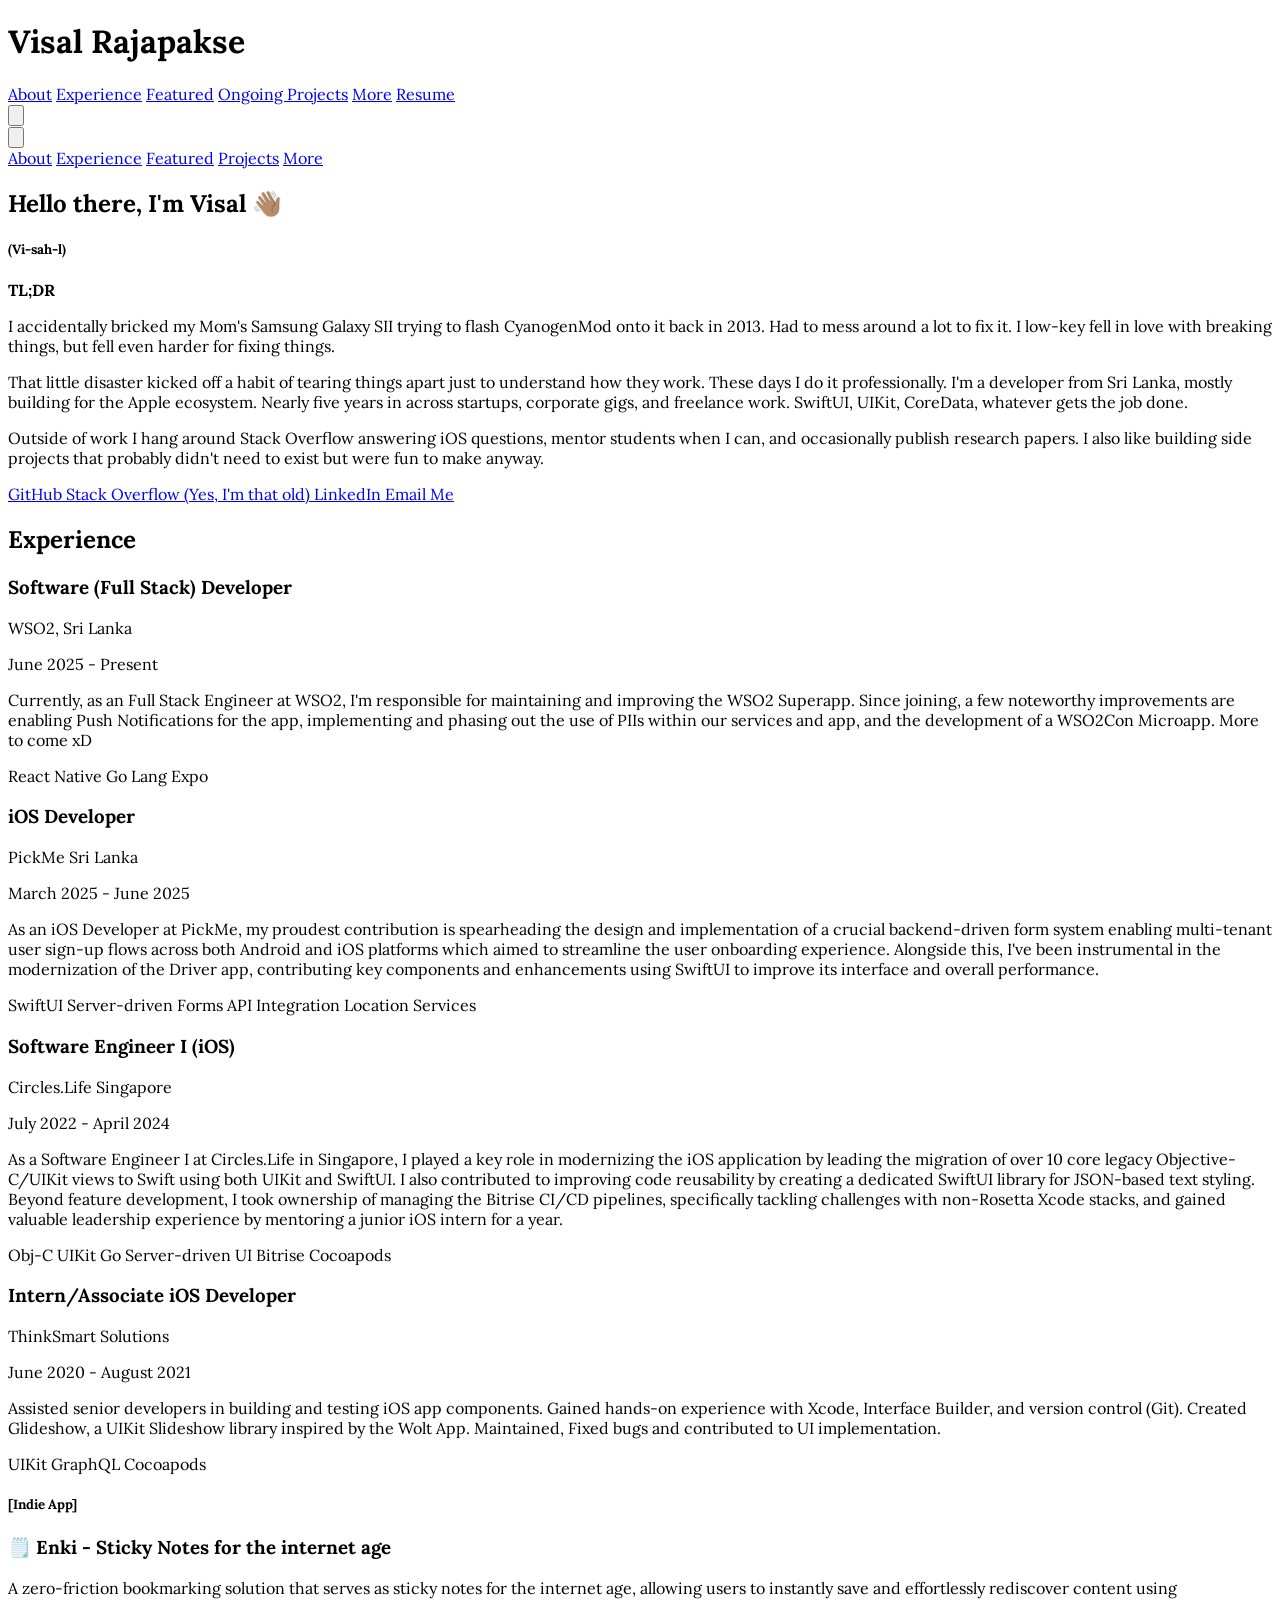
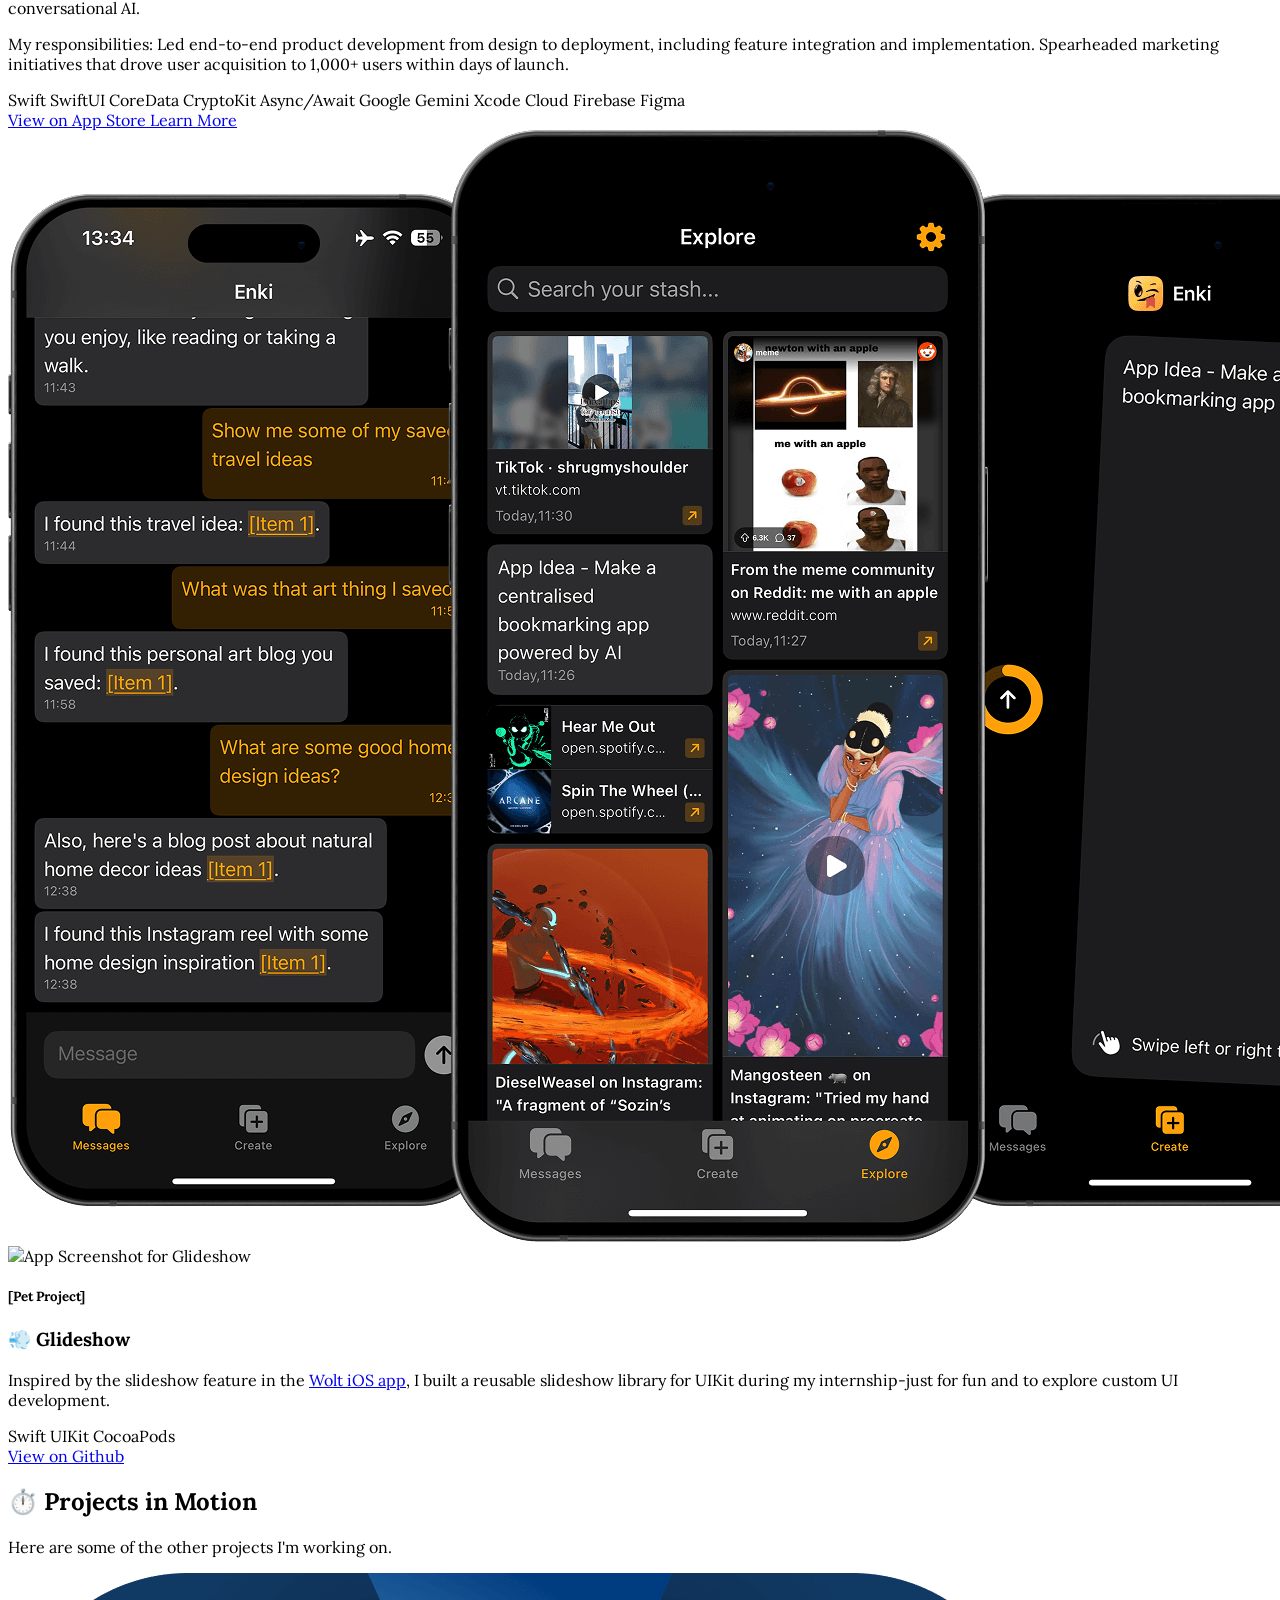
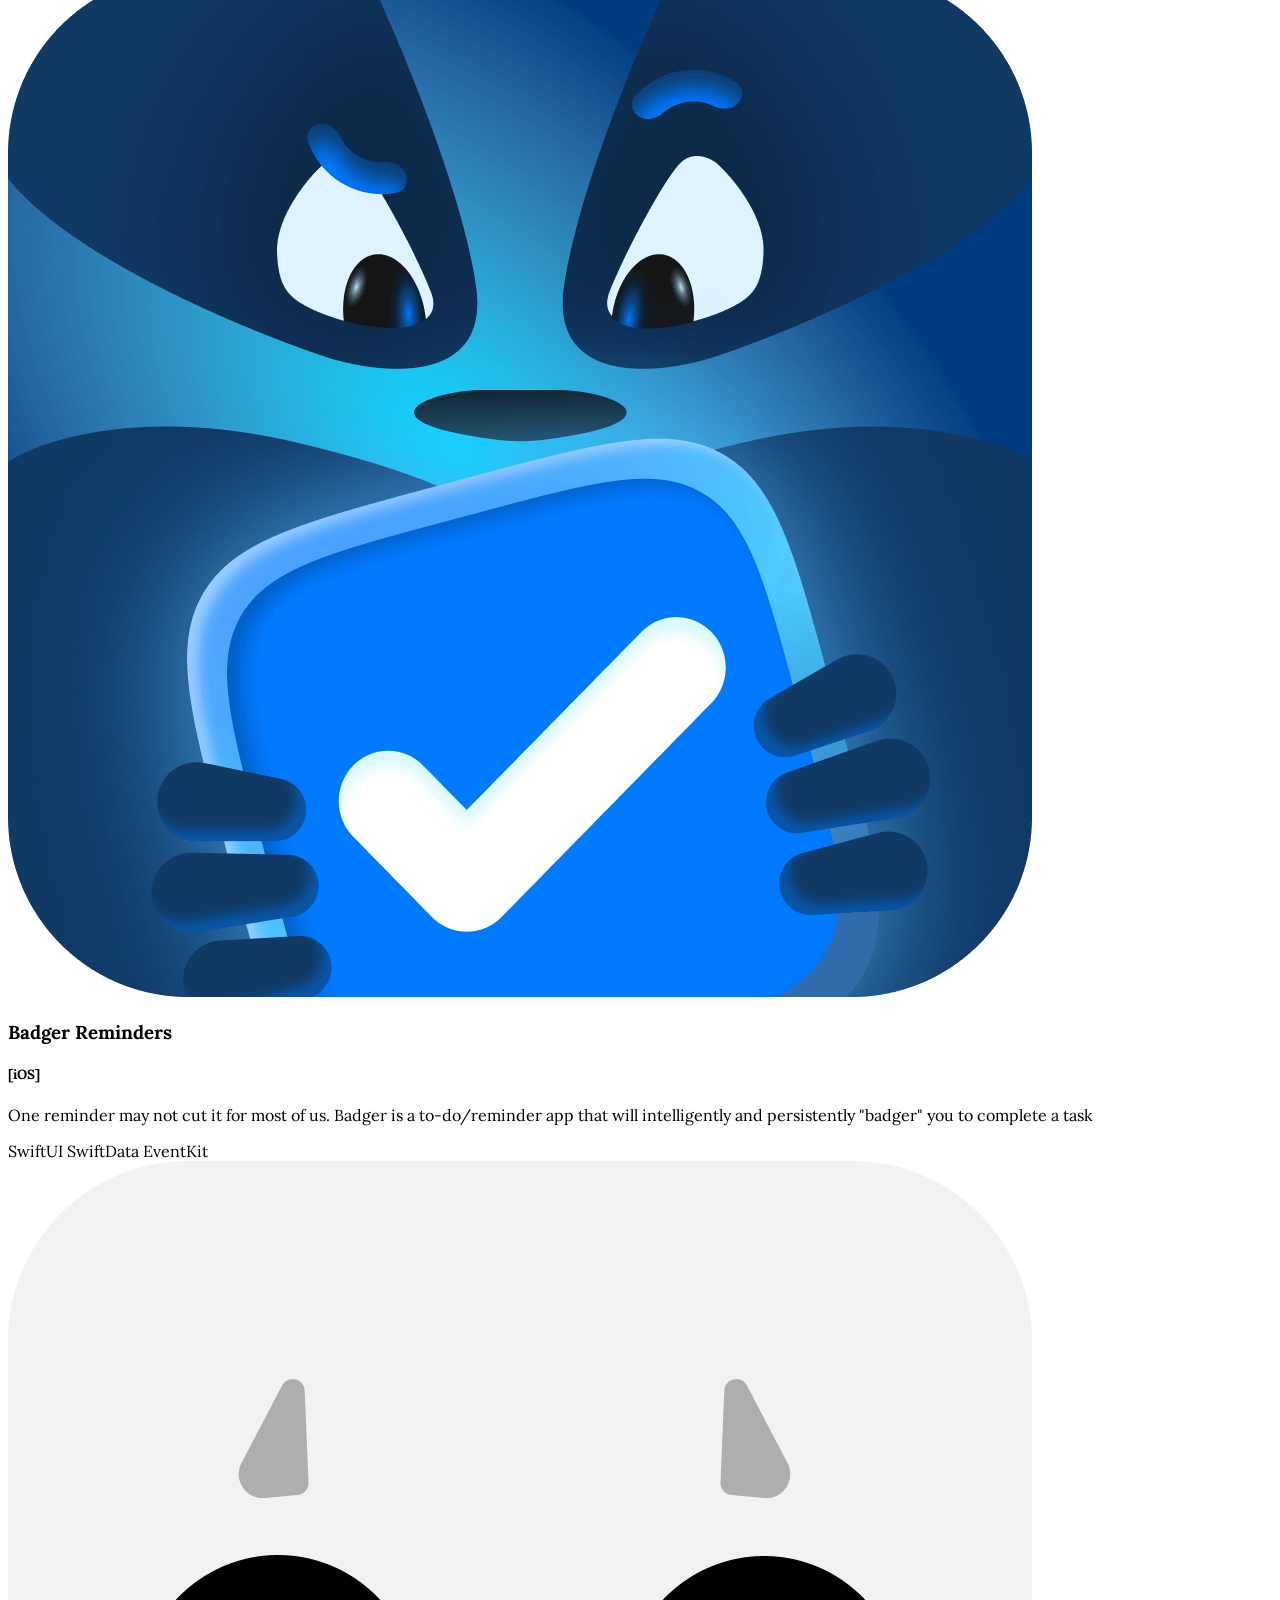
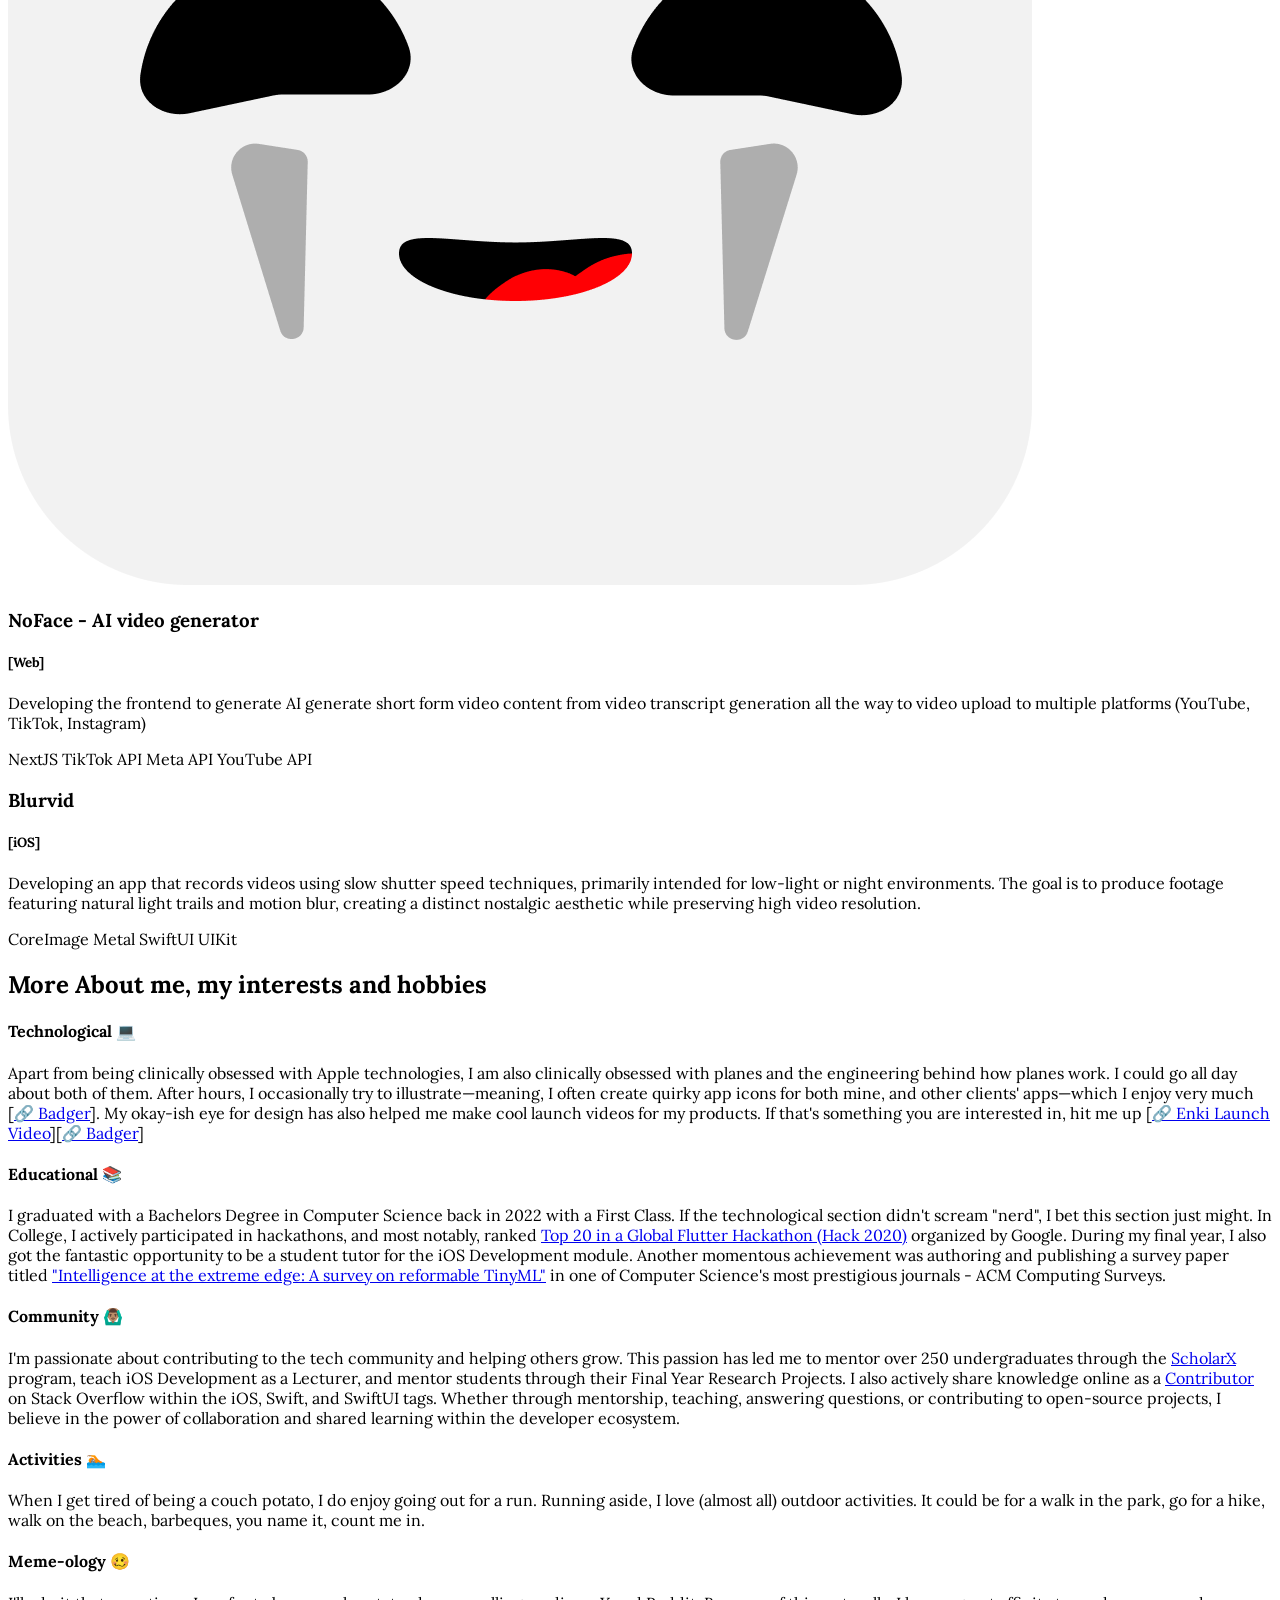
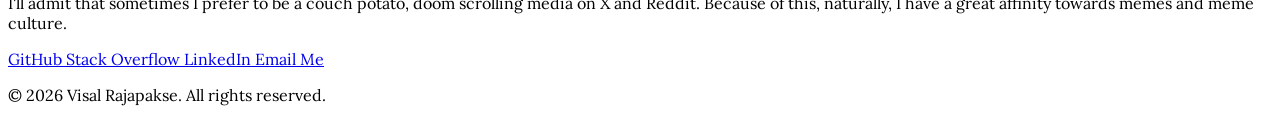
==== commit c034c40a: "Rewrite bio with more personality and move TLDR to top" ====
--- a/index.html
+++ b/index.html
@@ -3,7 +3,7 @@
     <head>
         <meta charset="UTF-8" />
         <meta name="viewport" content="width=device-width, initial-scale=1.0" />
-        <title>Visal's iOS Developer Portfolio</title>
+        <title>Visal's Developer Portfolio</title>
         <!-- Include Tailwind CSS via CDN -->
         <script src="https://cdn.tailwindcss.com"></script>
         <!-- Import Lora Font & Define Font Class -->
@@ -53,6 +53,11 @@
                         >About</a
                     >
                     <a
+                        href="#experience"
+                        class="text-gray-600 hover:text-gray-900 transition-colors"
+                        >Experience</a
+                    >
+                    <a
                         href="#featured-enki"
                         class="text-gray-600 hover:text-gray-900 transition-colors"
                         >Featured</a
@@ -61,11 +66,6 @@
                         href="#projects"
                         class="text-gray-600 hover:text-gray-900 transition-colors"
                         >Ongoing Projects</a
-                    >
-                    <a
-                        href="#experience"
-                        class="text-gray-600 hover:text-gray-900 transition-colors"
-                        >Experience</a
                     >
                     <a
                         href="#more-about"
@@ -143,6 +143,11 @@
                         >About</a
                     >
                     <a
+                        href="#experience"
+                        class="block py-2 text-gray-700 hover:text-gray-900 transition-colors mobile-menu-link"
+                        >Experience</a
+                    >
+                    <a
                         href="#featured-enki"
                         class="block py-2 text-gray-700 hover:text-gray-900 transition-colors mobile-menu-link"
                         >Featured</a
@@ -151,11 +156,6 @@
                         href="#projects"
                         class="block py-2 text-gray-700 hover:text-gray-900 transition-colors mobile-menu-link"
                         >Projects</a
-                    >
-                    <a
-                        href="#experience"
-                        class="block py-2 text-gray-700 hover:text-gray-900 transition-colors mobile-menu-link"
-                        >Experience</a
                     >
                     <a
                         href="#more-about"
@@ -178,39 +178,51 @@
                 <!-- Added padding-top for sticky header -->
                 <!-- ... (keep content the same) ... -->
                 <div class="max-w-3xl mx-auto px-4">
-                    <div
-                        class="w-full md:w-1/4 lg:w-1/5 flex-shrink-0 mb-8 md:mb-0 md:top-28"
-                    >
-                        <img
-                            src="./static/aboutMeProfile.jpg"
-                            alt="Visal Rajapakse - Profile Picture"
-                            class="rounded-lg w-48 aspect-square object-cover mx-auto mb-4"
-                        />
+                    <h2 class="text-3xl md:text-4xl lora-bold">
+                        Hello there, I'm Visal 👋🏽
+                    </h2>
+                    <h5 class="text-sm md:text-lg text-gray-500 lora mb-6">
+                        (Vi-sah-l)
+                    </h5>
+                    <!--BIO-->
+                    <div class="p-4 bg-gray-200 rounded-lg mb-4">
+                        <div class="flex flex-row">
+                            <p
+                                class="text-lg md:text-base leading-relaxed lora-bold"
+                            >
+                                TL;DR
+                            </p>
+                        </div>
+                        <p
+                            class="text-lg md:text-base leading-relaxed lora-semibold"
+                        >
+                            I accidentally bricked my Mom's Samsung Galaxy SII
+                            trying to flash CyanogenMod onto it back in 2013.
+                            Had to mess around a lot to fix it. I low-key fell
+                            in love with breaking things, but fell even harder
+                            for fixing things.
+                        </p>
                     </div>
-                    <h2 class="text-3xl md:text-4xl lora-bold mb-6">
-                        Hi, I'm Visal 👋🏽
-                    </h2>
                     <p class="text-lg md:text-base mb-4 leading-relaxed">
-                        I'm a passionate iOS Developer hailing from the pearl of
-                        the Indian Ocean - Sri Lanka. With nearly 5 years of
-                        experience across corporate environments, startups, and
-                        freelance projects, I focus on creating beautiful,
-                        intuitive, and high-performance mobile applications for
-                        the Apple ecosystem. I thrive on R&D challenges,
-                        constantly exploring Apple's latest technologies to
-                        build exceptional user experiences.
+                        That little disaster kicked off a habit of tearing
+                        things apart just to understand how they work. These
+                        days I do it professionally. I'm a developer from Sri
+                        Lanka, mostly building for the Apple ecosystem. Nearly
+                        five years in across startups, corporate gigs, and
+                        freelance work. SwiftUI, UIKit, CoreData, whatever gets
+                        the job done.
                     </p>
                     <p class="text-lg md:text-base mb-4 leading-relaxed">
-                        My technical toolkit includes SwiftUI, UIKit, CoreData,
-                        Firebase, and various API integrations. Beyond
-                        development, I'm deeply committed to knowledge sharing –
-                        contributing regularly on Stack Overflow, mentoring
-                        students, and publishing research in recognized
-                        journals. This balance of technical expertise,
-                        innovation, and community engagement defines my approach
-                        to software development.
+                        Outside of work I hang around Stack Overflow answering
+                        iOS questions, mentor students when I can, and
+                        occasionally publish research papers. I also like
+                        building side projects that probably didn't need to
+                        exist but were fun to make anyway.
                     </p>
-                    <div class="flex flex-wrap gap-3">
+                    <!--END BIO-->
+
+                    <!--ADD A NEW PAGE REDIRECT THAT WILL TAKE THE USER TO THE LONGER BIO-->
+                    <div class="flex flex-wrap gap-3 pt-6">
                         <!-- GitHub Pill -->
                         <a
                             href="https://github.com/v15a1"
@@ -227,7 +239,7 @@
                             rel="noopener noreferrer"
                             class="inline-flex items-center gap-1.5 bg-gray-100 hover:bg-gray-200 text-gray-800 text-sm font-medium px-3 py-1 rounded-full transition-colors"
                         >
-                            Stack Overflow
+                            Stack Overflow (Yes, I'm that old)
                         </a>
                         <!-- LinkedIn Pill -->
                         <a
@@ -246,6 +258,194 @@
                             Email Me
                         </a>
                     </div>
+                </div>
+            </section>
+
+            <section
+                id="experience"
+                class="py-12 md:py-20 bg-white pt-16 md:pt-24"
+            >
+                <!-- Added padding-top -->
+                <!-- ... (keep content the same) ... -->
+                <div class="max-w-3xl mx-auto px-4">
+                    <h2
+                        class="text-3xl md:text-4xl lora-bold mb-8 md:mb-12 text-center"
+                    >
+                        Experience
+                    </h2>
+
+                    <div class="mb-8 md:mb-10">
+                        <h3 class="text-xl lora-bold mb-1">
+                            Software (Full Stack) Developer
+                        </h3>
+                        <p class="text-lg text-gray-700 mb-1">
+                            WSO2, Sri Lanka
+                        </p>
+                        <p class="text-sm text-gray-500 mb-3">
+                            June 2025 - Present
+                        </p>
+                        <p class="text-base text-gray-600 leading-relaxed">
+                            Currently, as an Full Stack Engineer at WSO2, I'm
+                            responsible for maintaining and improving the WSO2
+                            Superapp. Since joining, a few noteworthy
+                            improvements are enabling Push Notifications for the
+                            app, implementing and phasing out the use of PIIs
+                            within our services and app, and the development of
+                            a WSO2Con Microapp. More to come xD
+                        </p>
+                        <div
+                            class="mb-8 flex flex-wrap justify-center md:justify-start gap-2 py-4"
+                        >
+                            <span
+                                class="inline-block bg-black text-white text-xs font-medium px-2.5 py-1 rounded-full"
+                                >React Native</span
+                            >
+                            <span
+                                class="inline-block bg-black text-white text-xs font-medium px-2.5 py-1 rounded-full"
+                                >Go Lang</span
+                            >
+                            <span
+                                class="inline-block bg-black text-white text-xs font-medium px-2.5 py-1 rounded-full"
+                                >Expo</span
+                            >
+                        </div>
+                    </div>
+
+                    <!-- Experience Entry 1 -->
+                    <div class="mb-8 md:mb-10">
+                        <h3 class="text-xl lora-bold mb-1">iOS Developer</h3>
+                        <p class="text-lg text-gray-700 mb-1">
+                            PickMe Sri Lanka
+                        </p>
+                        <p class="text-sm text-gray-500 mb-3">
+                            March 2025 - June 2025
+                        </p>
+                        <p class="text-base text-gray-600 leading-relaxed">
+                            As an iOS Developer at PickMe, my proudest
+                            contribution is spearheading the design and
+                            implementation of a crucial backend-driven form
+                            system enabling multi-tenant user sign-up flows
+                            across both Android and iOS platforms which aimed to
+                            streamline the user onboarding experience. Alongside
+                            this, I've been instrumental in the modernization of
+                            the Driver app, contributing key components and
+                            enhancements using SwiftUI to improve its interface
+                            and overall performance.
+                        </p>
+                        <div
+                            class="mb-8 flex flex-wrap justify-center md:justify-start gap-2 py-4"
+                        >
+                            <span
+                                class="inline-block bg-orange-300 text-orange-800 text-xs font-medium px-2.5 py-1 rounded-full"
+                                >SwiftUI</span
+                            >
+                            <span
+                                class="inline-block bg-orange-300 text-orange-800 text-xs font-medium px-2.5 py-1 rounded-full"
+                                >Server-driven Forms</span
+                            >
+                            <span
+                                class="inline-block bg-orange-300 text-orange-800 text-xs font-medium px-2.5 py-1 rounded-full"
+                                >API Integration</span
+                            >
+                            <span
+                                class="inline-block bg-orange-300 text-orange-800 text-xs font-medium px-2.5 py-1 rounded-full"
+                                >Location Services</span
+                            >
+                        </div>
+                    </div>
+
+                    <!-- Experience Entry 2 -->
+                    <div class="mb-8 md:mb-10">
+                        <h3 class="text-xl lora-bold mb-1">
+                            Software Engineer I (iOS)
+                        </h3>
+                        <p class="text-lg text-gray-700 mb-1">
+                            Circles.Life Singapore
+                        </p>
+                        <p class="text-sm text-gray-500 mb-3">
+                            July 2022 - April 2024
+                        </p>
+                        <p class="text-base text-gray-600 leading-relaxed">
+                            As a Software Engineer I at Circles.Life in
+                            Singapore, I played a key role in modernizing the
+                            iOS application by leading the migration of over 10
+                            core legacy Objective-C/UIKit views to Swift using
+                            both UIKit and SwiftUI. I also contributed to
+                            improving code reusability by creating a dedicated
+                            SwiftUI library for JSON-based text styling. Beyond
+                            feature development, I took ownership of managing
+                            the Bitrise CI/CD pipelines, specifically tackling
+                            challenges with non-Rosetta Xcode stacks, and gained
+                            valuable leadership experience by mentoring a junior
+                            iOS intern for a year.
+                        </p>
+                        <div
+                            class="mb-8 flex flex-wrap justify-center md:justify-start gap-2 py-4"
+                        >
+                            <span
+                                class="inline-block bg-cyan-300 text-cyan-800 text-xs font-medium px-2.5 py-1 rounded-full"
+                                >Obj-C</span
+                            >
+                            <span
+                                class="inline-block bg-cyan-300 text-cyan-800 text-xs font-medium px-2.5 py-1 rounded-full"
+                                >UIKit</span
+                            >
+                            <span
+                                class="inline-block bg-cyan-300 text-cyan-800 text-xs font-medium px-2.5 py-1 rounded-full"
+                                >Go</span
+                            >
+                            <span
+                                class="inline-block bg-cyan-300 text-cyan-800 text-xs font-medium px-2.5 py-1 rounded-full"
+                                >Server-driven UI</span
+                            >
+                            <span
+                                class="inline-block bg-cyan-300 text-cyan-800 text-xs font-medium px-2.5 py-1 rounded-full"
+                                >Bitrise</span
+                            >
+                            <span
+                                class="inline-block bg-cyan-300 text-cyan-800 text-xs font-medium px-2.5 py-1 rounded-full"
+                                >Cocoapods</span
+                            >
+                        </div>
+                    </div>
+
+                    <!-- Experience Entry 3 -->
+                    <div class="mb-8 md:mb-10">
+                        <h3 class="text-xl lora-bold mb-1">
+                            Intern/Associate iOS Developer
+                        </h3>
+                        <p class="text-lg text-gray-700 mb-1">
+                            ThinkSmart Solutions
+                        </p>
+                        <p class="text-sm text-gray-500 mb-3">
+                            June 2020 - August 2021
+                        </p>
+                        <p class="text-base text-gray-600 leading-relaxed">
+                            Assisted senior developers in building and testing
+                            iOS app components. Gained hands-on experience with
+                            Xcode, Interface Builder, and version control (Git).
+                            Created Glideshow, a UIKit Slideshow library
+                            inspired by the Wolt App. Maintained, Fixed bugs and
+                            contributed to UI implementation.
+                        </p>
+                        <div
+                            class="mb-8 flex flex-wrap justify-center md:justify-start gap-2 py-4"
+                        >
+                            <span
+                                class="inline-block bg-red-300 text-red-800 text-xs font-medium px-2.5 py-1 rounded-full"
+                                >UIKit</span
+                            >
+                            <span
+                                class="inline-block bg-red-300 text-red-800 text-xs font-medium px-2.5 py-1 rounded-full"
+                                >GraphQL</span
+                            >
+                            <span
+                                class="inline-block bg-red-300 text-red-800 text-xs font-medium px-2.5 py-1 rounded-full"
+                                >Cocoapods</span
+                            >
+                        </div>
+                    </div>
+                    <!-- Add more entries as needed -->
                 </div>
             </section>
 
@@ -591,194 +791,6 @@
                             >
                         </div>
                     </div>
-                </div>
-            </section>
-
-            <section
-                id="experience"
-                class="py-12 md:py-20 bg-white pt-16 md:pt-24"
-            >
-                <!-- Added padding-top -->
-                <!-- ... (keep content the same) ... -->
-                <div class="max-w-3xl mx-auto px-4">
-                    <h2
-                        class="text-3xl md:text-4xl lora-bold mb-8 md:mb-12 text-center"
-                    >
-                        Experience
-                    </h2>
-
-                    <div class="mb-8 md:mb-10">
-                        <h3 class="text-xl lora-bold mb-1">
-                            Software (Full Stack) Developer
-                        </h3>
-                        <p class="text-lg text-gray-700 mb-1">
-                            WSO2, Sri Lanka
-                        </p>
-                        <p class="text-sm text-gray-500 mb-3">
-                            June 2025 - Present
-                        </p>
-                        <p class="text-base text-gray-600 leading-relaxed">
-                            Currently, as an Full Stack Engineer at WSO2, I'm
-                            responsible for maintaining and improving the WSO2
-                            Superapp. Since joining, a few noteworthy
-                            improvements are enabling Push Notifications for the
-                            app, implementing and phasing out the use of PIIs
-                            within our services and app, and the development of
-                            a WSO2Con Microapp. More to come xD
-                        </p>
-                        <div
-                            class="mb-8 flex flex-wrap justify-center md:justify-start gap-2 py-4"
-                        >
-                            <span
-                                class="inline-block bg-black text-white text-xs font-medium px-2.5 py-1 rounded-full"
-                                >React Native</span
-                            >
-                            <span
-                                class="inline-block bg-black text-white text-xs font-medium px-2.5 py-1 rounded-full"
-                                >Go Lang</span
-                            >
-                            <span
-                                class="inline-block bg-black text-white text-xs font-medium px-2.5 py-1 rounded-full"
-                                >Expo</span
-                            >
-                        </div>
-                    </div>
-
-                    <!-- Experience Entry 1 -->
-                    <div class="mb-8 md:mb-10">
-                        <h3 class="text-xl lora-bold mb-1">iOS Developer</h3>
-                        <p class="text-lg text-gray-700 mb-1">
-                            PickMe Sri Lanka
-                        </p>
-                        <p class="text-sm text-gray-500 mb-3">
-                            March 2025 - June 2025
-                        </p>
-                        <p class="text-base text-gray-600 leading-relaxed">
-                            As an iOS Developer at PickMe, my proudest
-                            contribution is spearheading the design and
-                            implementation of a crucial backend-driven form
-                            system enabling multi-tenant user sign-up flows
-                            across both Android and iOS platforms which aimed to
-                            streamline the user onboarding experience. Alongside
-                            this, I've been instrumental in the modernization of
-                            the Driver app, contributing key components and
-                            enhancements using SwiftUI to improve its interface
-                            and overall performance.
-                        </p>
-                        <div
-                            class="mb-8 flex flex-wrap justify-center md:justify-start gap-2 py-4"
-                        >
-                            <span
-                                class="inline-block bg-orange-300 text-orange-800 text-xs font-medium px-2.5 py-1 rounded-full"
-                                >SwiftUI</span
-                            >
-                            <span
-                                class="inline-block bg-orange-300 text-orange-800 text-xs font-medium px-2.5 py-1 rounded-full"
-                                >Server-driven Forms</span
-                            >
-                            <span
-                                class="inline-block bg-orange-300 text-orange-800 text-xs font-medium px-2.5 py-1 rounded-full"
-                                >API Integration</span
-                            >
-                            <span
-                                class="inline-block bg-orange-300 text-orange-800 text-xs font-medium px-2.5 py-1 rounded-full"
-                                >Location Services</span
-                            >
-                        </div>
-                    </div>
-
-                    <!-- Experience Entry 2 -->
-                    <div class="mb-8 md:mb-10">
-                        <h3 class="text-xl lora-bold mb-1">
-                            Software Engineer I (iOS)
-                        </h3>
-                        <p class="text-lg text-gray-700 mb-1">
-                            Circles.Life Singapore
-                        </p>
-                        <p class="text-sm text-gray-500 mb-3">
-                            July 2022 - April 2024
-                        </p>
-                        <p class="text-base text-gray-600 leading-relaxed">
-                            As a Software Engineer I at Circles.Life in
-                            Singapore, I played a key role in modernizing the
-                            iOS application by leading the migration of over 10
-                            core legacy Objective-C/UIKit views to Swift using
-                            both UIKit and SwiftUI. I also contributed to
-                            improving code reusability by creating a dedicated
-                            SwiftUI library for JSON-based text styling. Beyond
-                            feature development, I took ownership of managing
-                            the Bitrise CI/CD pipelines, specifically tackling
-                            challenges with non-Rosetta Xcode stacks, and gained
-                            valuable leadership experience by mentoring a junior
-                            iOS intern for a year.
-                        </p>
-                        <div
-                            class="mb-8 flex flex-wrap justify-center md:justify-start gap-2 py-4"
-                        >
-                            <span
-                                class="inline-block bg-cyan-300 text-cyan-800 text-xs font-medium px-2.5 py-1 rounded-full"
-                                >Obj-C</span
-                            >
-                            <span
-                                class="inline-block bg-cyan-300 text-cyan-800 text-xs font-medium px-2.5 py-1 rounded-full"
-                                >UIKit</span
-                            >
-                            <span
-                                class="inline-block bg-cyan-300 text-cyan-800 text-xs font-medium px-2.5 py-1 rounded-full"
-                                >Go</span
-                            >
-                            <span
-                                class="inline-block bg-cyan-300 text-cyan-800 text-xs font-medium px-2.5 py-1 rounded-full"
-                                >Server-driven UI</span
-                            >
-                            <span
-                                class="inline-block bg-cyan-300 text-cyan-800 text-xs font-medium px-2.5 py-1 rounded-full"
-                                >Bitrise</span
-                            >
-                            <span
-                                class="inline-block bg-cyan-300 text-cyan-800 text-xs font-medium px-2.5 py-1 rounded-full"
-                                >Cocoapods</span
-                            >
-                        </div>
-                    </div>
-
-                    <!-- Experience Entry 3 -->
-                    <div class="mb-8 md:mb-10">
-                        <h3 class="text-xl lora-bold mb-1">
-                            Intern/Associate iOS Developer
-                        </h3>
-                        <p class="text-lg text-gray-700 mb-1">
-                            ThinkSmart Solutions
-                        </p>
-                        <p class="text-sm text-gray-500 mb-3">
-                            June 2020 - August 2021
-                        </p>
-                        <p class="text-base text-gray-600 leading-relaxed">
-                            Assisted senior developers in building and testing
-                            iOS app components. Gained hands-on experience with
-                            Xcode, Interface Builder, and version control (Git).
-                            Created Glideshow, a UIKit Slideshow library
-                            inspired by the Wolt App. Maintained, Fixed bugs and
-                            contributed to UI implementation.
-                        </p>
-                        <div
-                            class="mb-8 flex flex-wrap justify-center md:justify-start gap-2 py-4"
-                        >
-                            <span
-                                class="inline-block bg-red-300 text-red-800 text-xs font-medium px-2.5 py-1 rounded-full"
-                                >UIKit</span
-                            >
-                            <span
-                                class="inline-block bg-red-300 text-red-800 text-xs font-medium px-2.5 py-1 rounded-full"
-                                >GraphQL</span
-                            >
-                            <span
-                                class="inline-block bg-red-300 text-red-800 text-xs font-medium px-2.5 py-1 rounded-full"
-                                >Cocoapods</span
-                            >
-                        </div>
-                    </div>
-                    <!-- Add more entries as needed -->
                 </div>
             </section>
 
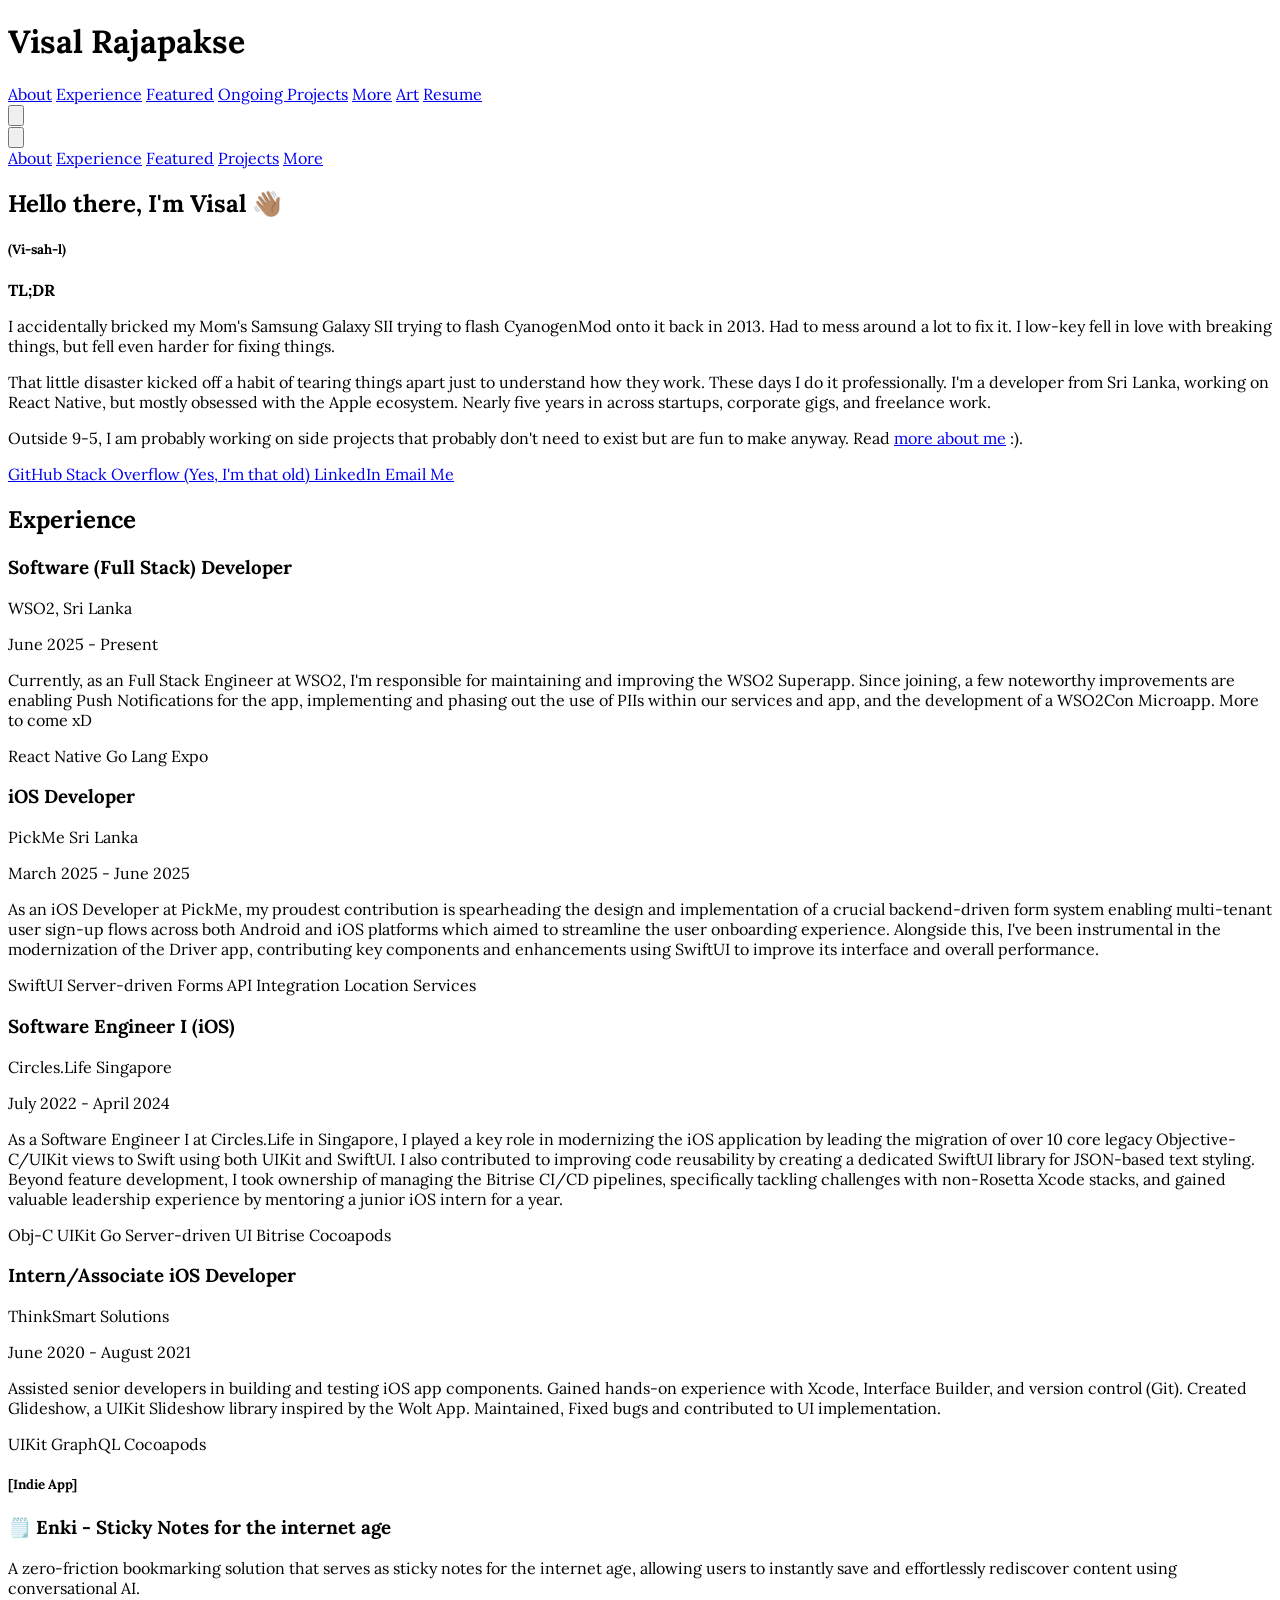
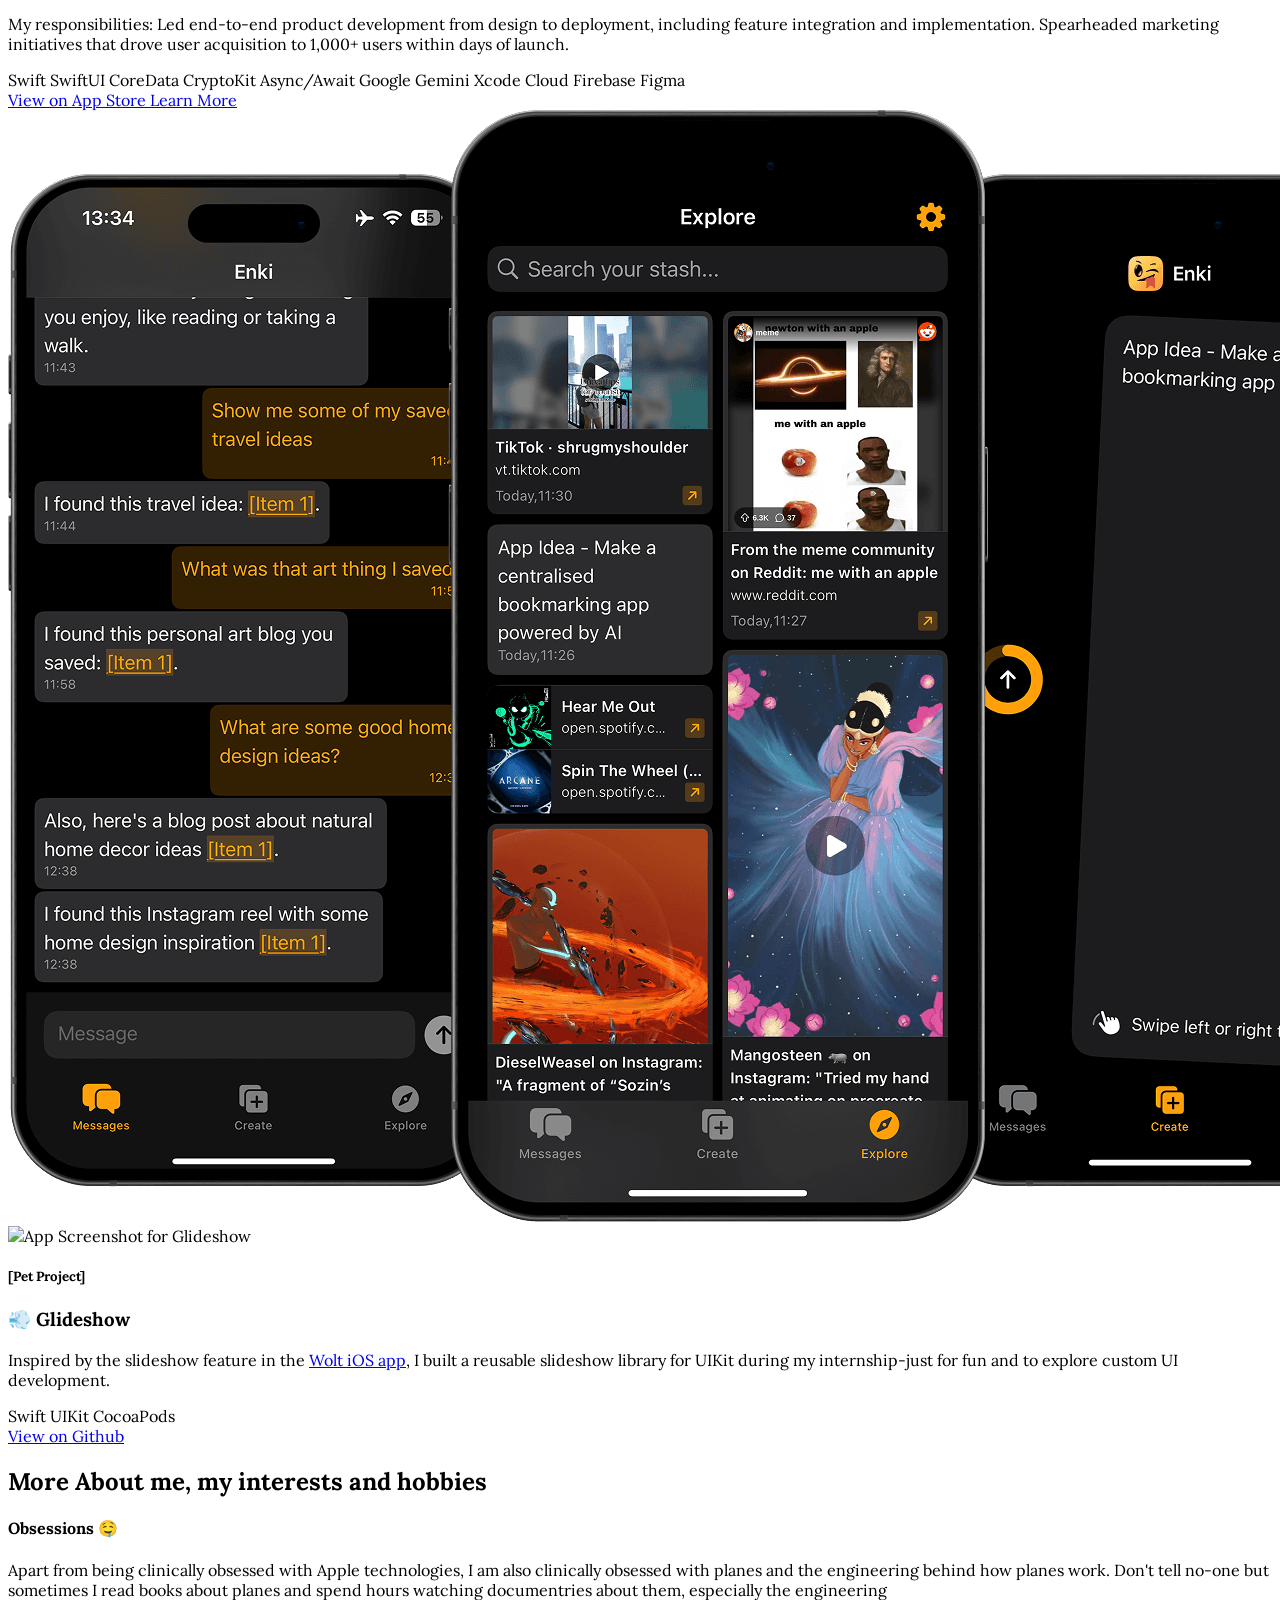
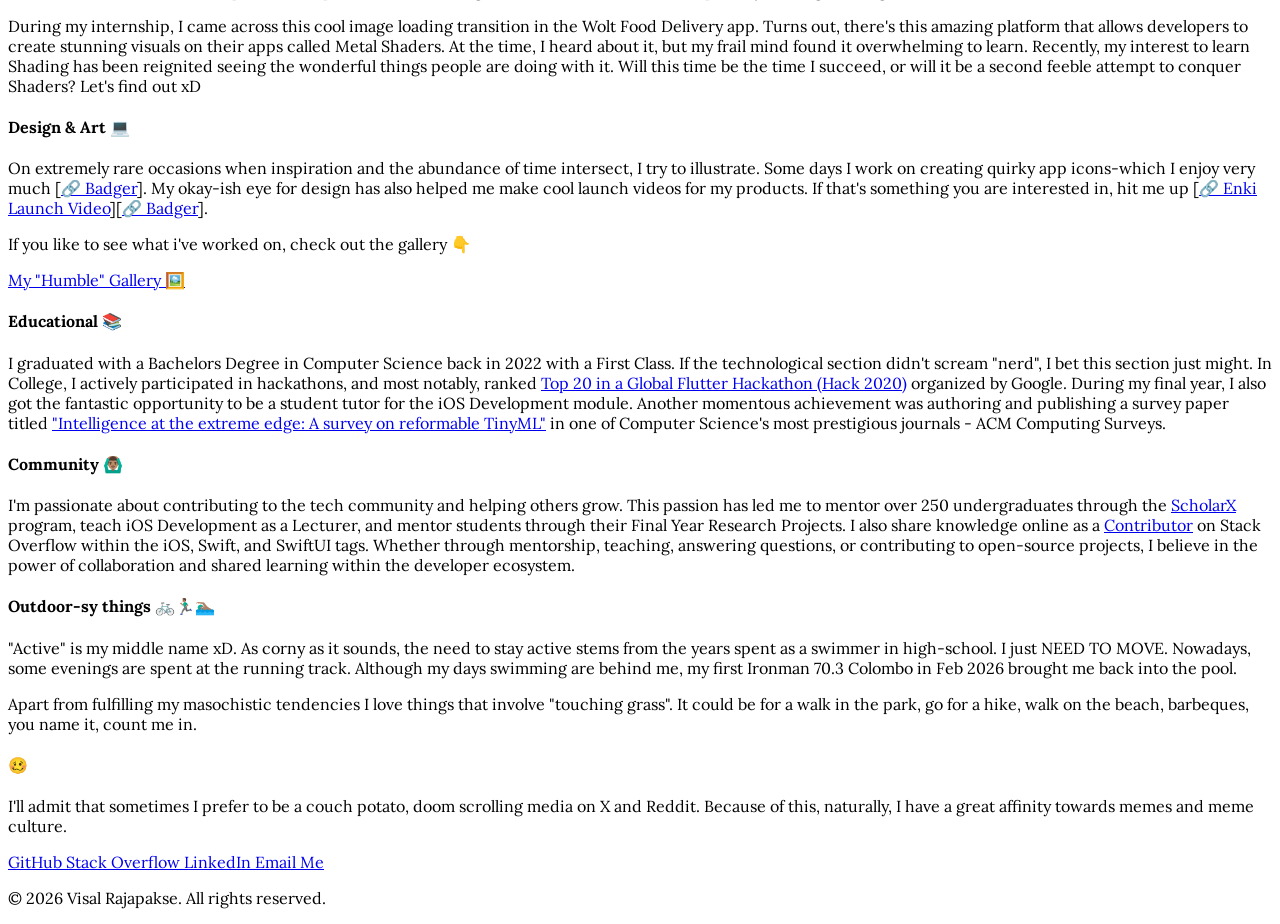
==== commit 6f70fdff: "Add art gallery page with masonry layout and lightbox" ====
--- a/index.html
+++ b/index.html
@@ -73,6 +73,11 @@
                         >More</a
                     >
                     <a
+                        href="art.html"
+                        class="text-gray-600 hover:text-gray-900 transition-colors"
+                        >Art</a
+                    >
+                    <a
                         href="./static/Visal_Rajapakse_Resume-2.pdf"
                         target="_blank"
                         rel="noopener noreferrer"
@@ -207,17 +212,18 @@
                         That little disaster kicked off a habit of tearing
                         things apart just to understand how they work. These
                         days I do it professionally. I'm a developer from Sri
-                        Lanka, mostly building for the Apple ecosystem. Nearly
-                        five years in across startups, corporate gigs, and
-                        freelance work. SwiftUI, UIKit, CoreData, whatever gets
-                        the job done.
+                        Lanka, working on React Native, but mostly obsessed with
+                        the Apple ecosystem. Nearly five years in across
+                        startups, corporate gigs, and freelance work.
                     </p>
                     <p class="text-lg md:text-base mb-4 leading-relaxed">
-                        Outside of work I hang around Stack Overflow answering
-                        iOS questions, mentor students when I can, and
-                        occasionally publish research papers. I also like
-                        building side projects that probably didn't need to
-                        exist but were fun to make anyway.
+                        Outside 9-5, I am probably working on side projects that
+                        probably don't need to exist but are fun to make anyway.
+                        Read
+                        <a href="#more-about" class="underline bg-yellow-300"
+                            >more about me</a
+                        >
+                        :).
                     </p>
                     <!--END BIO-->
 
@@ -654,146 +660,6 @@
                 </div>
             </section>
 
-            <!-- Section 3: Projects (The rest of your page follows) -->
-            <section
-                id="projects"
-                class="py-12 md:py-20 bg-gray-100 pt-16 md:pt-24"
-            >
-                <!-- Added padding-top -->
-                <!-- ... (keep content the same) ... -->
-                <div class="max-w-3xl mx-auto px-4 mb-8">
-                    <h2 class="text-3xl md:text-4xl lora-bold mb-4">
-                        ⏱️ Projects in Motion
-                    </h2>
-                    <p class="text-lg md:text-xl leading-relaxed">
-                        Here are some of the other projects I'm working on.
-                    </p>
-                </div>
-                <div
-                    class="max-w-5xl mx-auto px-4 grid grid-cols-1 md:grid-cols-2 gap-8"
-                >
-                    <div class="rounded-xl p-6 bg-blue-100">
-                        <div
-                            class="w-full md:w-1/4 lg:w-1/5 flex-shrink-0 mb-8 md:mb-0 md:top-28"
-                        >
-                            <img
-                                src="./static/badgerAppIcon.png"
-                                alt="Badger App"
-                                class="rounded-lg w-48 aspect-square object-cover mx-auto mb-4"
-                            />
-                        </div>
-                        <h3 class="text-2xl lora-bold mb-3">
-                            Badger Reminders
-                        </h3>
-                        <h5 class="text-xs lora-bold mb-2 text-blue-400">
-                            [iOS]
-                        </h5>
-                        <p class="mb-4 text-gray-700">
-                            One reminder may not cut it for most of us. Badger
-                            is a to-do/reminder app that will intelligently and
-                            persistently "badger" you to complete a task
-                        </p>
-                        <div
-                            class="mb-8 flex flex-wrap justify-center md:justify-start gap-2"
-                        >
-                            <span
-                                class="inline-block bg-blue-200 text-blue-800 text-xs font-medium px-2.5 py-1 rounded-full"
-                                >SwiftUI</span
-                            >
-                            <span
-                                class="inline-block bg-blue-200 text-blue-800 text-xs font-medium px-2.5 py-1 rounded-full"
-                                >SwiftData</span
-                            >
-                            <span
-                                class="inline-block bg-blue-200 text-blue-800 text-xs font-medium px-2.5 py-1 rounded-full"
-                                >EventKit</span
-                            >
-                        </div>
-                    </div>
-                    <div class="rounded-xl p-6 bg-pink-200">
-                        <div
-                            class="w-full md:w-1/4 lg:w-1/5 flex-shrink-0 mb-8 md:mb-0 md:top-28"
-                        >
-                            <img
-                                src="./static/noFaceAppIcon.png"
-                                alt="NoFace - AI Short form video generator"
-                                class="rounded-lg w-48 aspect-square object-cover mx-auto mb-4"
-                            />
-                        </div>
-                        <h3 class="text-2xl lora-bold mb-3">
-                            NoFace - AI video generator
-                        </h3>
-                        <h5
-                            class="text-xs text-gray-500 lora-bold mb-2 text-pink-400"
-                        >
-                            [Web]
-                        </h5>
-                        <p class="mb-4 text-gray-700">
-                            Developing the frontend to generate AI generate
-                            short form video content from video transcript
-                            generation all the way to video upload to multiple
-                            platforms (YouTube, TikTok, Instagram)
-                        </p>
-                        <div
-                            class="mb-8 flex flex-wrap justify-center md:justify-start gap-2"
-                        >
-                            <span
-                                class="inline-block bg-pink-300 text-pink-800 text-xs font-medium px-2.5 py-1 rounded-full"
-                                >NextJS</span
-                            >
-                            <span
-                                class="inline-block bg-pink-300 text-pink-800 text-xs font-medium px-2.5 py-1 rounded-full"
-                                >TikTok API</span
-                            >
-                            <span
-                                class="inline-block bg-pink-300 text-pink-800 text-xs font-medium px-2.5 py-1 rounded-full"
-                                >Meta API</span
-                            >
-                            <span
-                                class="inline-block bg-pink-300 text-pink-800 text-xs font-medium px-2.5 py-1 rounded-full"
-                                >YouTube API</span
-                            >
-                        </div>
-                    </div>
-                    <div class="rounded-xl p-6 bg-yellow-100">
-                        <h3 class="text-2xl lora-bold mb-3">Blurvid</h3>
-                        <h5
-                            class="text-xs text-yellow-700 lora-bold mb-2 text-pink-400"
-                        >
-                            [iOS]
-                        </h5>
-                        <p class="mb-4 text-gray-700">
-                            Developing an app that records videos using slow
-                            shutter speed techniques, primarily intended for
-                            low-light or night environments. The goal is to
-                            produce footage featuring natural light trails and
-                            motion blur, creating a distinct nostalgic aesthetic
-                            while preserving high video resolution.
-                        </p>
-                        <div
-                            class="mb-8 flex flex-wrap justify-center md:justify-start gap-2"
-                        >
-                            <span
-                                class="inline-block bg-yellow-300 text-yellow-800 text-xs font-medium px-2.5 py-1 rounded-full"
-                                >CoreImage</span
-                            >
-                            <span
-                                class="inline-block bg-yellow-300 text-yellow-800 text-xs font-medium px-2.5 py-1 rounded-full"
-                                >Metal</span
-                            >
-                            <span
-                                class="inline-block bg-yellow-300 text-yellow-800 text-xs font-medium px-2.5 py-1 rounded-full"
-                                >SwiftUI</span
-                            >
-                            <span
-                                class="inline-block bg-yellow-300 text-yellow-800 text-xs font-medium px-2.5 py-1 rounded-full"
-                                >UIKit</span
-                            >
-                        </div>
-                    </div>
-                </div>
-            </section>
-
             <!-- RENAMED ID from 'about' to 'more-about' -->
             <section
                 id="more-about"
@@ -806,16 +672,36 @@
                         More About me, my interests and hobbies
                     </h2>
                     <h4 class="text-3xl md:text-xl lora-bold mb-6">
-                        Technological 💻
+                        Obsessions 🤤
                     </h4>
                     <p class="text-lg md:text-base mb-4 leading-relaxed">
                         Apart from being clinically obsessed with Apple
                         technologies, I am also clinically obsessed with planes
-                        and the engineering behind how planes work. I could go
-                        all day about both of them. After hours, I occasionally
-                        try to illustrate—meaning, I often create quirky app
-                        icons for both mine, and other clients' apps—which I
-                        enjoy very much [<a
+                        and the engineering behind how planes work. Don't tell
+                        no-one but sometimes I read books about planes and spend
+                        hours watching documentries about them, especially the
+                        engineering
+                    </p>
+                    <p class="text-lg md:text-base mb-4 leading-relaxed">
+                        During my internship, I came across this cool image
+                        loading transition in the Wolt Food Delivery app. Turns
+                        out, there's this amazing platform that allows
+                        developers to create stunning visuals on their apps
+                        called Metal Shaders. At the time, I heard about it, but
+                        my frail mind found it overwhelming to learn. Recently,
+                        my interest to learn Shading has been reignited seeing
+                        the wonderful things people are doing with it. Will this
+                        time be the time I succeed, or will it be a second
+                        feeble attempt to conquer Shaders? Let's find out xD
+                    </p>
+                    <h4 class="text-3xl md:text-xl lora-bold mb-6">
+                        Design & Art 💻
+                    </h4>
+                    <p class="text-lg md:text-base mb-4 leading-relaxed">
+                        On extremely rare occasions when inspiration and the
+                        abundance of time intersect, I try to illustrate. Some
+                        days I work on creating quirky app icons-which I enjoy
+                        very much [<a
                             href="https://x.com/dieselveasel/status/1895852041169449067"
                             class="underline"
                             >🔗 Badger</a
@@ -829,8 +715,18 @@
                             href="https://x.com/dieselveasel/status/1891487684016611615"
                             class="underline"
                             >🔗 Badger</a
-                        >]
-                    </p>
+                        >].
+                    </p>
+                    <p class="text-lg md:text-base leading-relaxed mb-2">
+                        If you like to see what i've worked on, check out the
+                        gallery 👇
+                    </p>
+                    <a
+                        href="art.html"
+                        class="inline-block bg-black py-2 px-4 rounded-full text-white mb-4 hover:bg-gray-800 transition-colors"
+                    >
+                        My "Humble" Gallery 🖼️
+                    </a>
                     <h4 class="text-3xl md:text-xl lora-bold mb-6">
                         Educational 📚
                     </h4>
@@ -872,7 +768,7 @@
                         >
                         program, teach iOS Development as a Lecturer, and mentor
                         students through their Final Year Research Projects. I
-                        also actively share knowledge online as a
+                        also share knowledge online as a
                         <a
                             href="https://stackoverflow.com/users/10883380/visal-rajapakse"
                             class="underline"
@@ -885,18 +781,24 @@
                         learning within the developer ecosystem.
                     </p>
                     <h4 class="text-3xl md:text-xl lora-bold mb-6">
-                        Activities 🏊🏽
+                        Outdoor-sy things 🚲🏃🏽‍♂️🏊🏽‍♂️
                     </h4>
                     <p class="text-lg md:text-base mb-4 leading-relaxed">
-                        When I get tired of being a couch potato, I do enjoy
-                        going out for a run. Running aside, I love (almost all)
-                        outdoor activities. It could be for a walk in the park,
-                        go for a hike, walk on the beach, barbeques, you name
-                        it, count me in.
-                    </p>
-                    <h4 class="text-3xl md:text-xl lora-bold mb-6">
-                        Meme-ology 🥴
-                    </h4>
+                        "Active" is my middle name xD. As corny as it sounds,
+                        the need to stay active stems from the years spent as a
+                        swimmer in high-school. I just NEED TO MOVE. Nowadays,
+                        some evenings are spent at the running track. Although
+                        my days swimming are behind me, my first Ironman 70.3
+                        Colombo in Feb 2026 brought me back into the pool.
+                    </p>
+
+                    <p class="text-lg md:text-base mb-4 leading-relaxed">
+                        Apart from fulfilling my masochistic tendencies I love
+                        things that involve "touching grass". It could be for a
+                        walk in the park, go for a hike, walk on the beach,
+                        barbeques, you name it, count me in.
+                    </p>
+                    <h4 class="text-3xl md:text-xl lora-bold mb-6">🥴</h4>
                     <p class="text-lg md:text-base mb-4 leading-relaxed">
                         I'll admit that sometimes I prefer to be a couch potato,
                         doom scrolling media on X and Reddit. Because of this,
@@ -905,6 +807,8 @@
                     </p>
                 </div>
             </section>
+
+
         </main>
 
         <!-- Footer -->
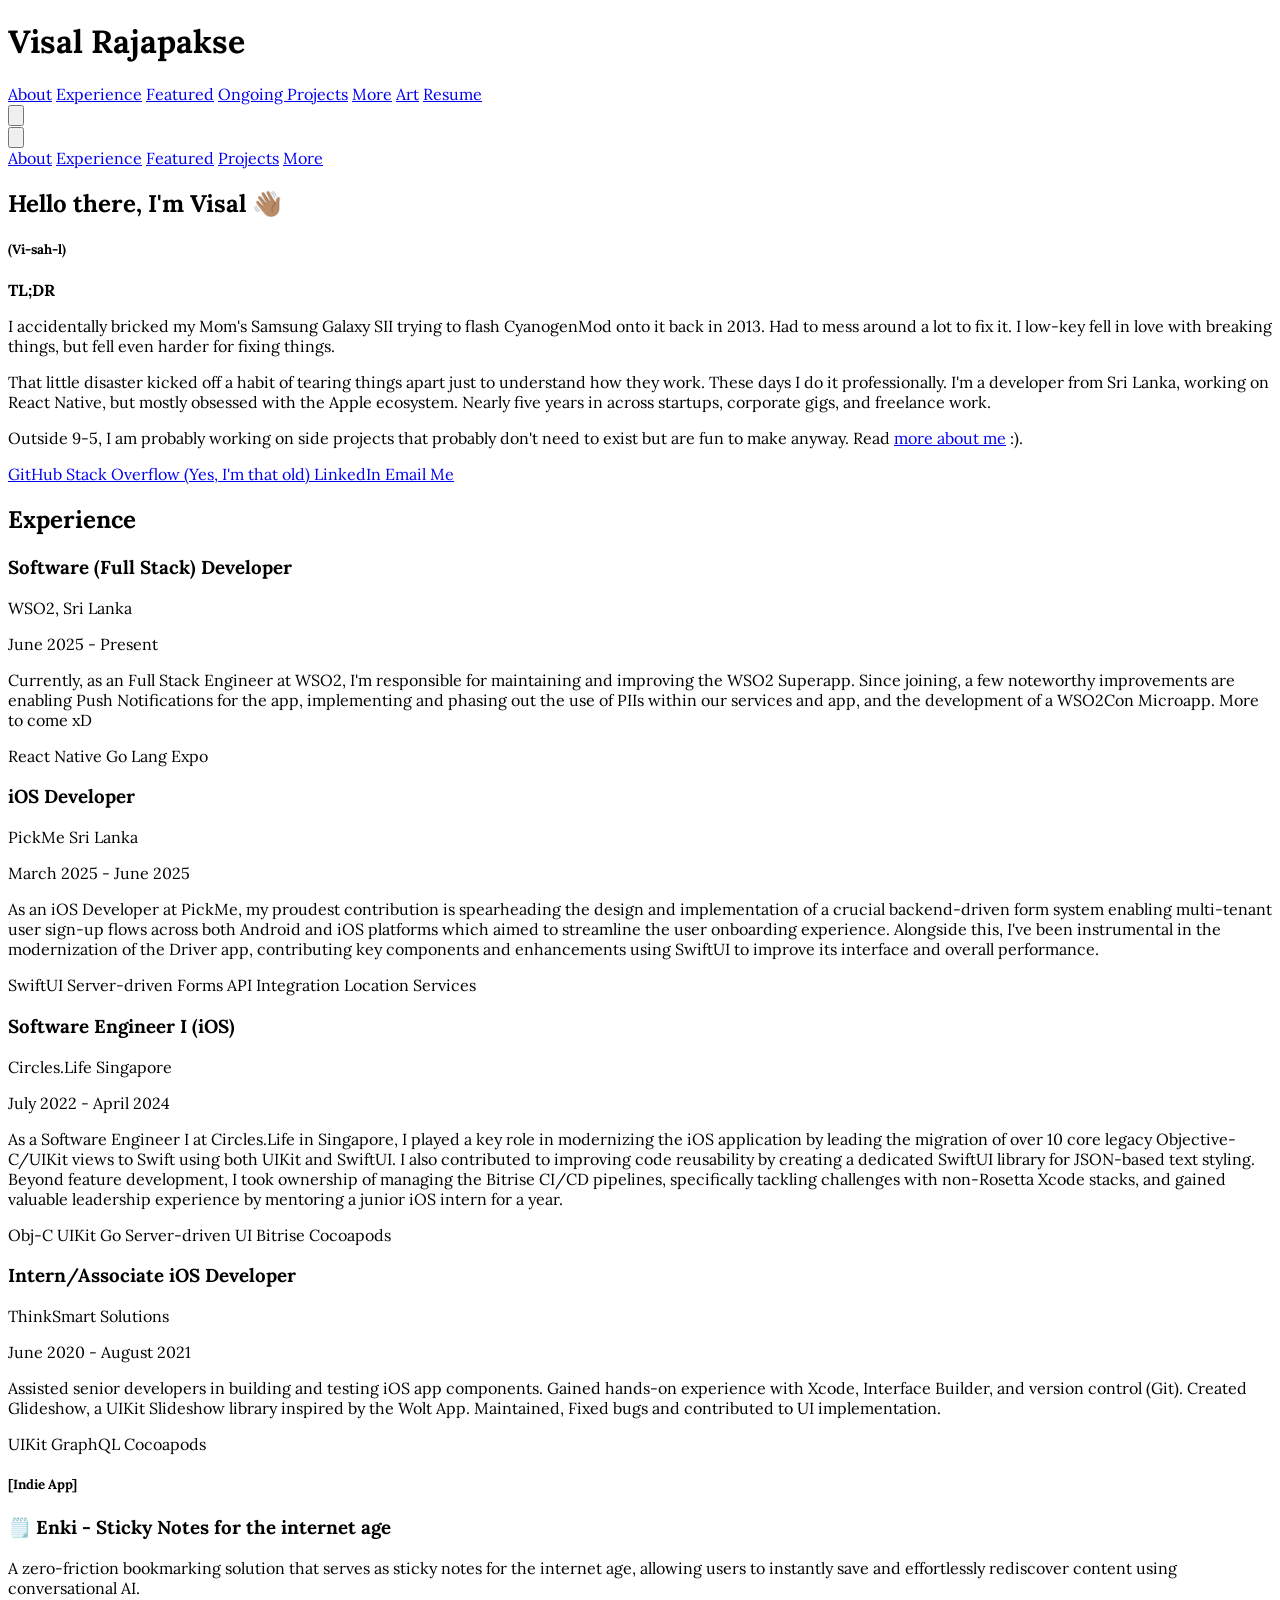
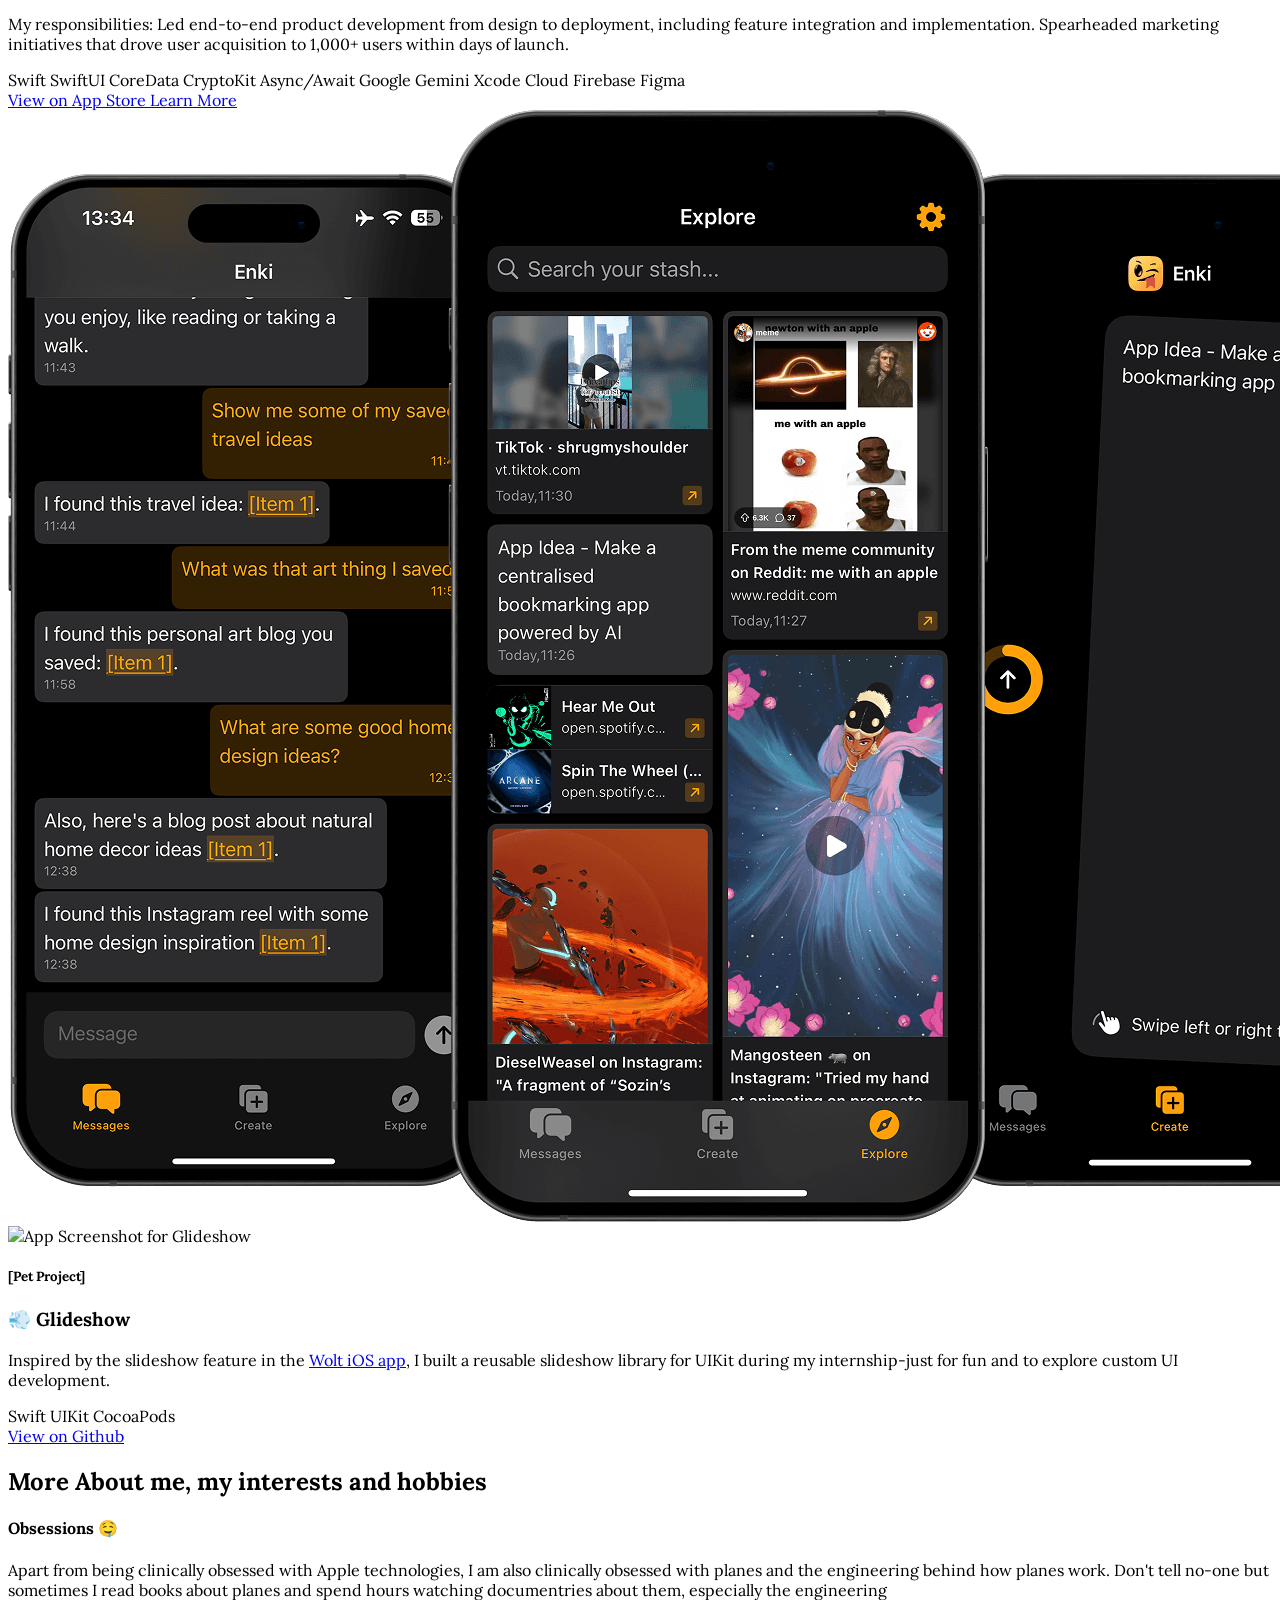
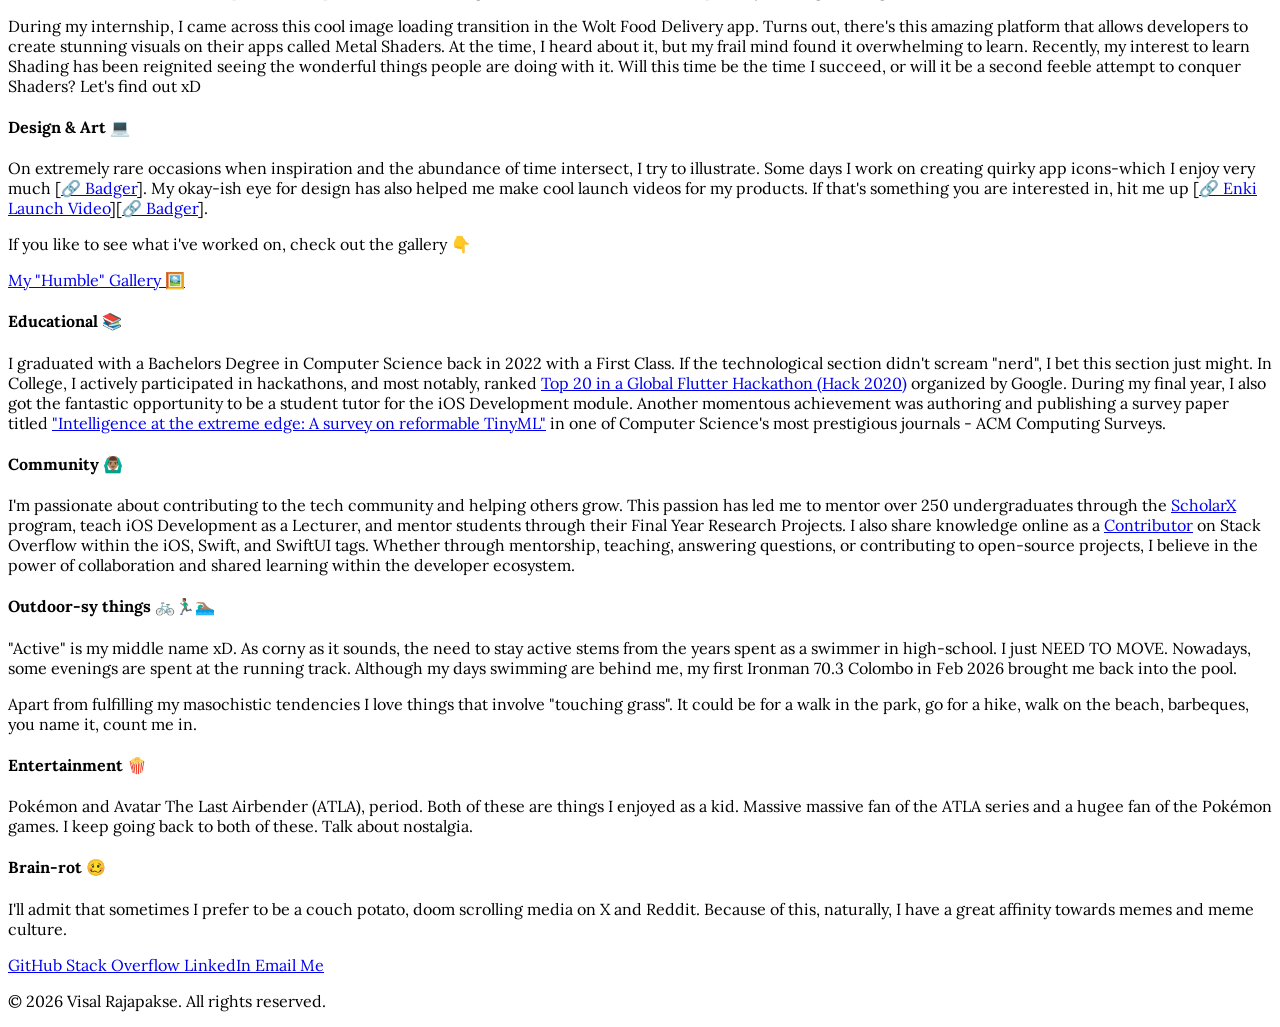
==== commit f0dc4617: "Reformat art.html and add entertainment/brain-rot sections to more-about" ====
--- a/index.html
+++ b/index.html
@@ -74,7 +74,7 @@
                     >
                     <a
                         href="art.html"
-                        class="text-gray-600 hover:text-gray-900 transition-colors"
+                        class="text-white hover:text-black hover:bg-yellow-500 transition-colors px-3 bg-black"
                         >Art</a
                     >
                     <a
@@ -798,7 +798,19 @@
                         walk in the park, go for a hike, walk on the beach,
                         barbeques, you name it, count me in.
                     </p>
-                    <h4 class="text-3xl md:text-xl lora-bold mb-6">🥴</h4>
+                    <h4 class="text-3xl md:text-xl lora-bold mb-6">
+                        Entertainment 🍿
+                    </h4>
+                    <p class="text-lg md:text-base mb-4 leading-relaxed">
+                        Pokémon and Avatar The Last Airbender (ATLA), period.
+                        Both of these are things I enjoyed as a kid. Massive
+                        massive fan of the ATLA series and a hugee fan of the
+                        Pokémon games. I keep going back to both of these. Talk
+                        about nostalgia.
+                    </p>
+                    <h4 class="text-3xl md:text-xl lora-bold mb-6">
+                        Brain-rot 🥴
+                    </h4>
                     <p class="text-lg md:text-base mb-4 leading-relaxed">
                         I'll admit that sometimes I prefer to be a couch potato,
                         doom scrolling media on X and Reddit. Because of this,
@@ -807,8 +819,6 @@
                     </p>
                 </div>
             </section>
-
-
         </main>
 
         <!-- Footer -->
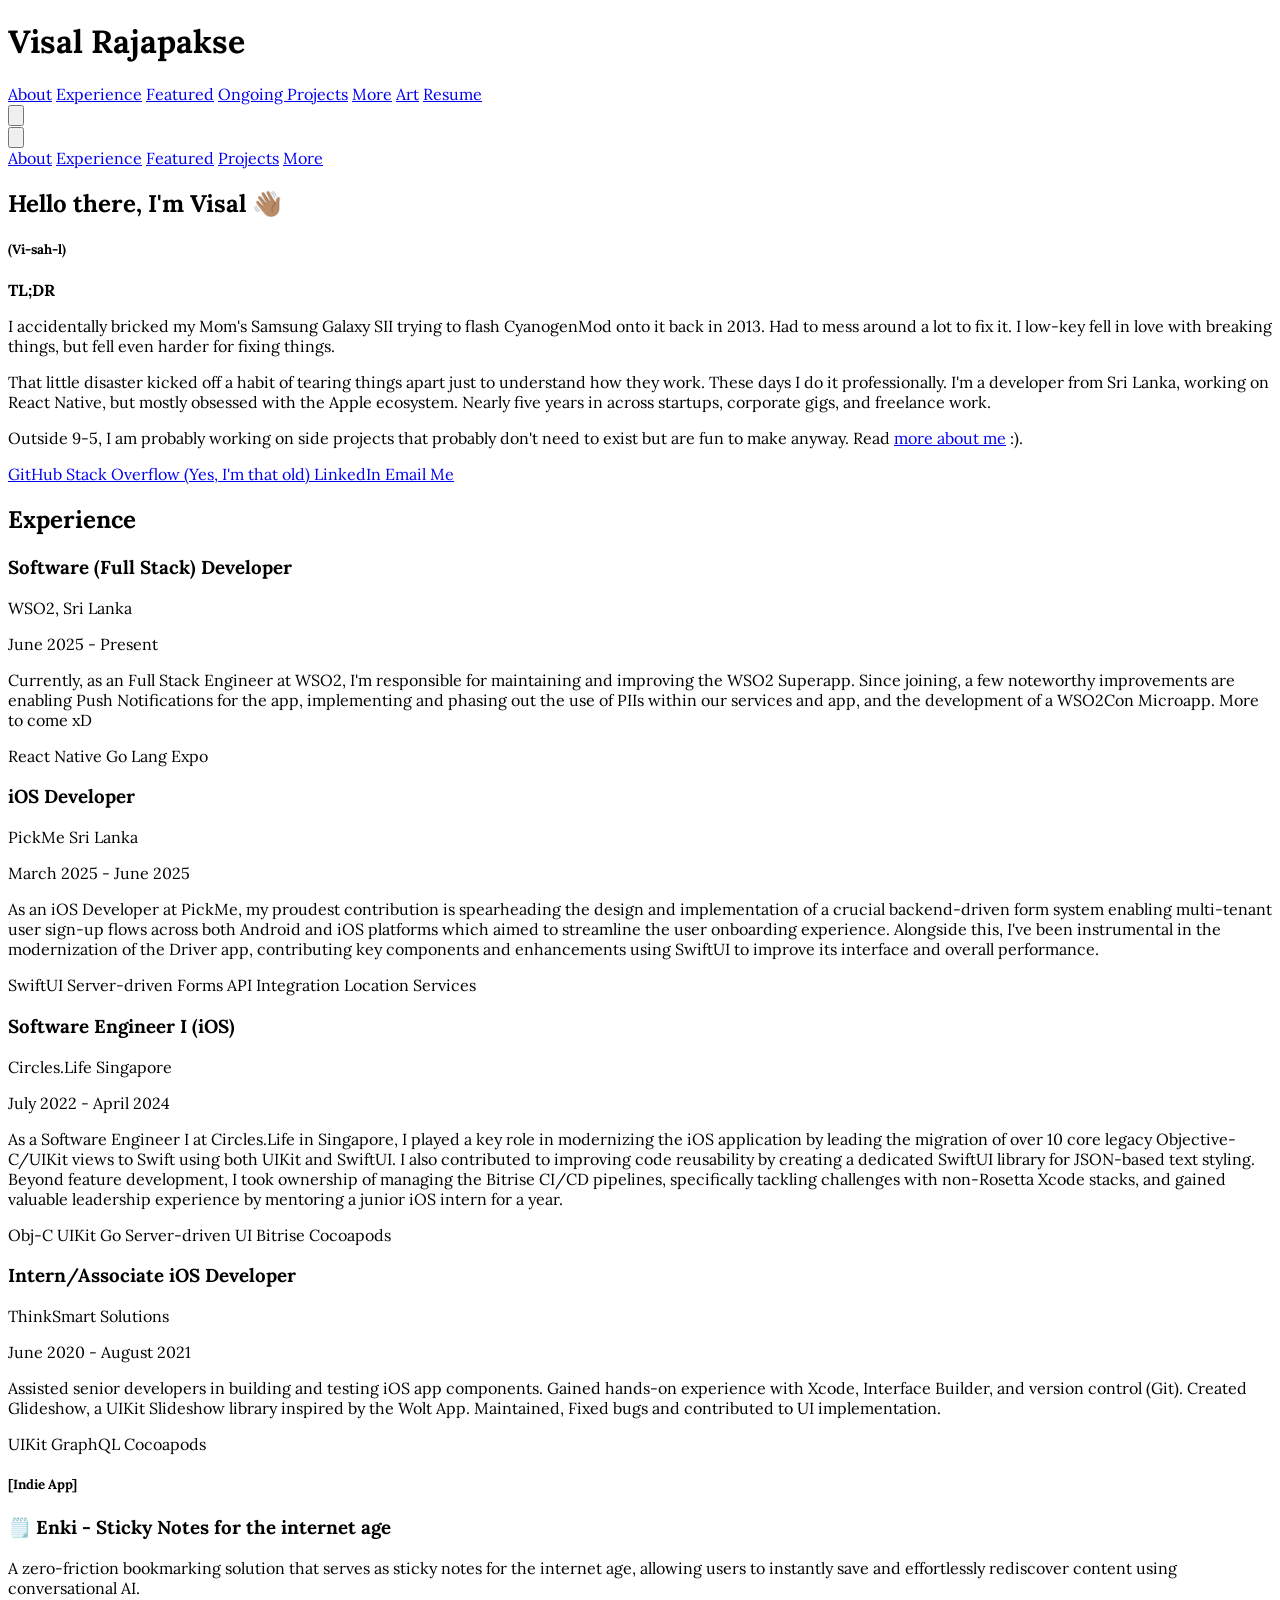
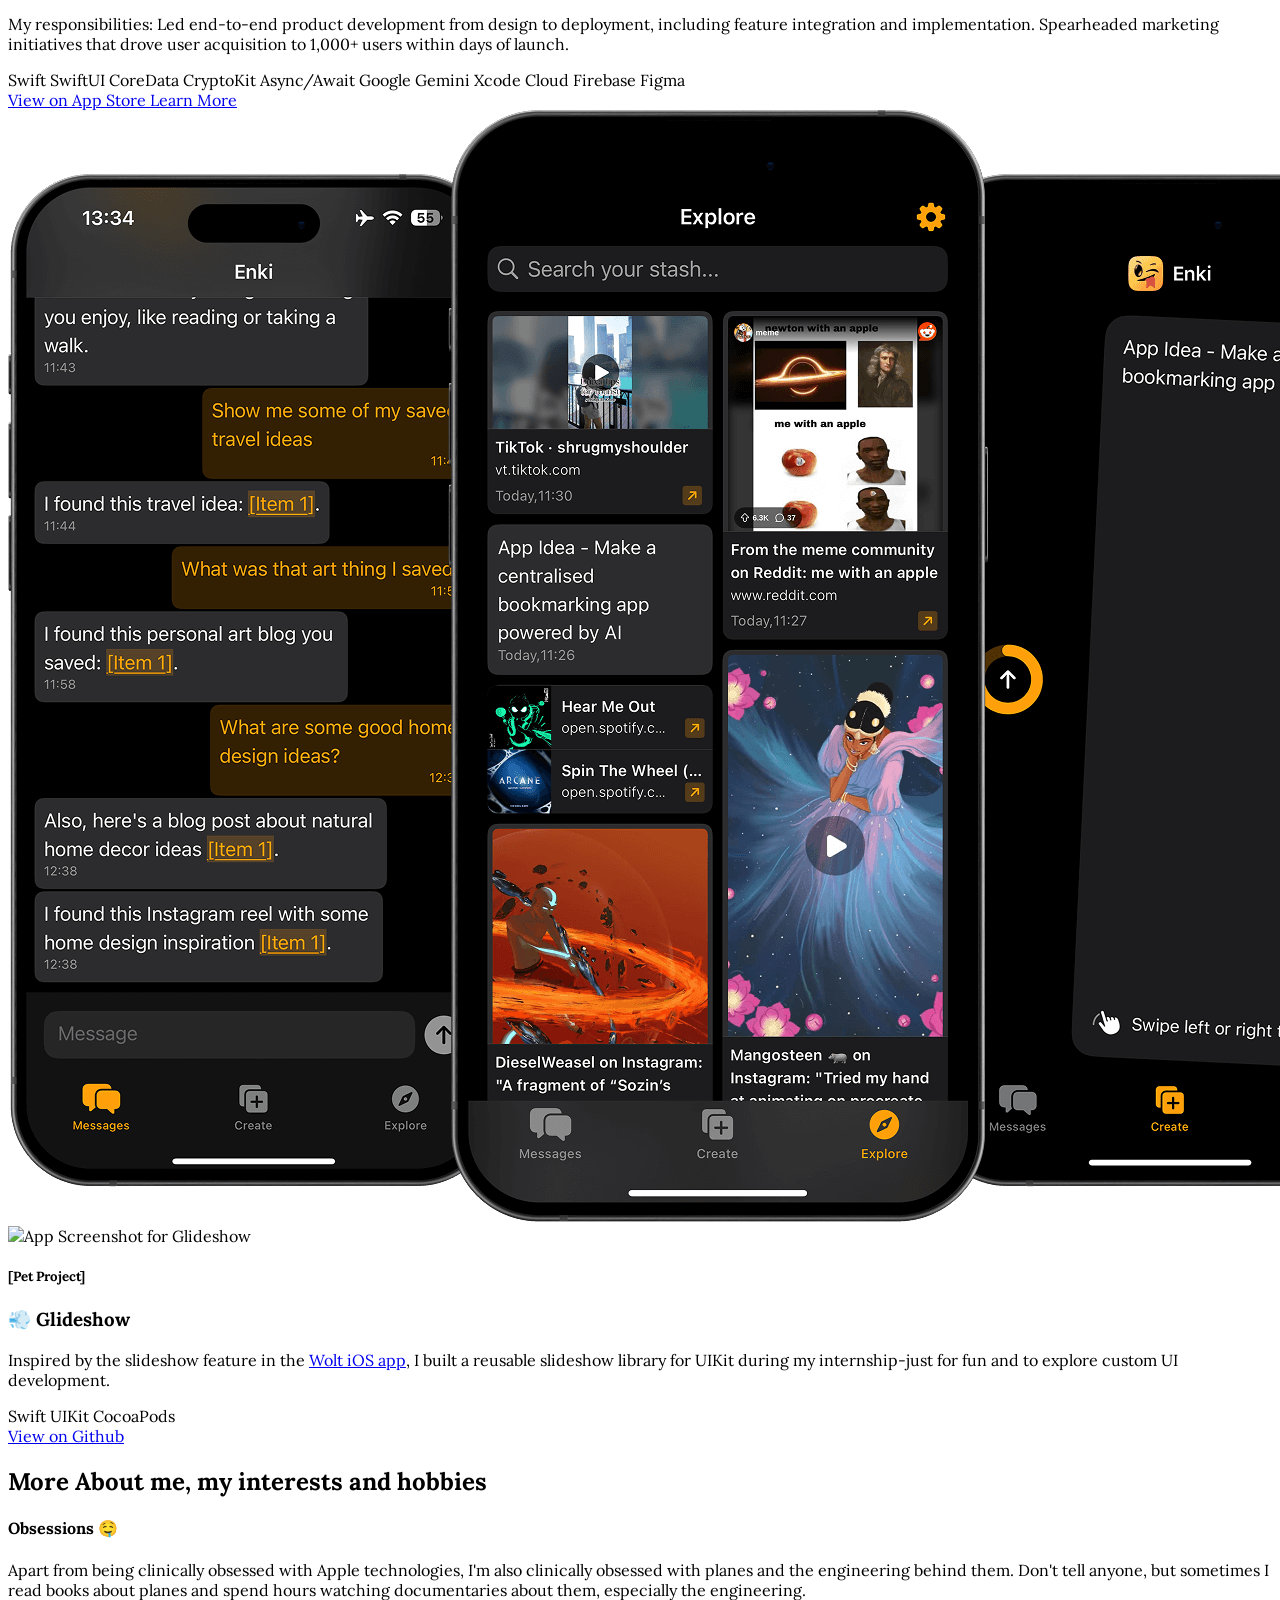
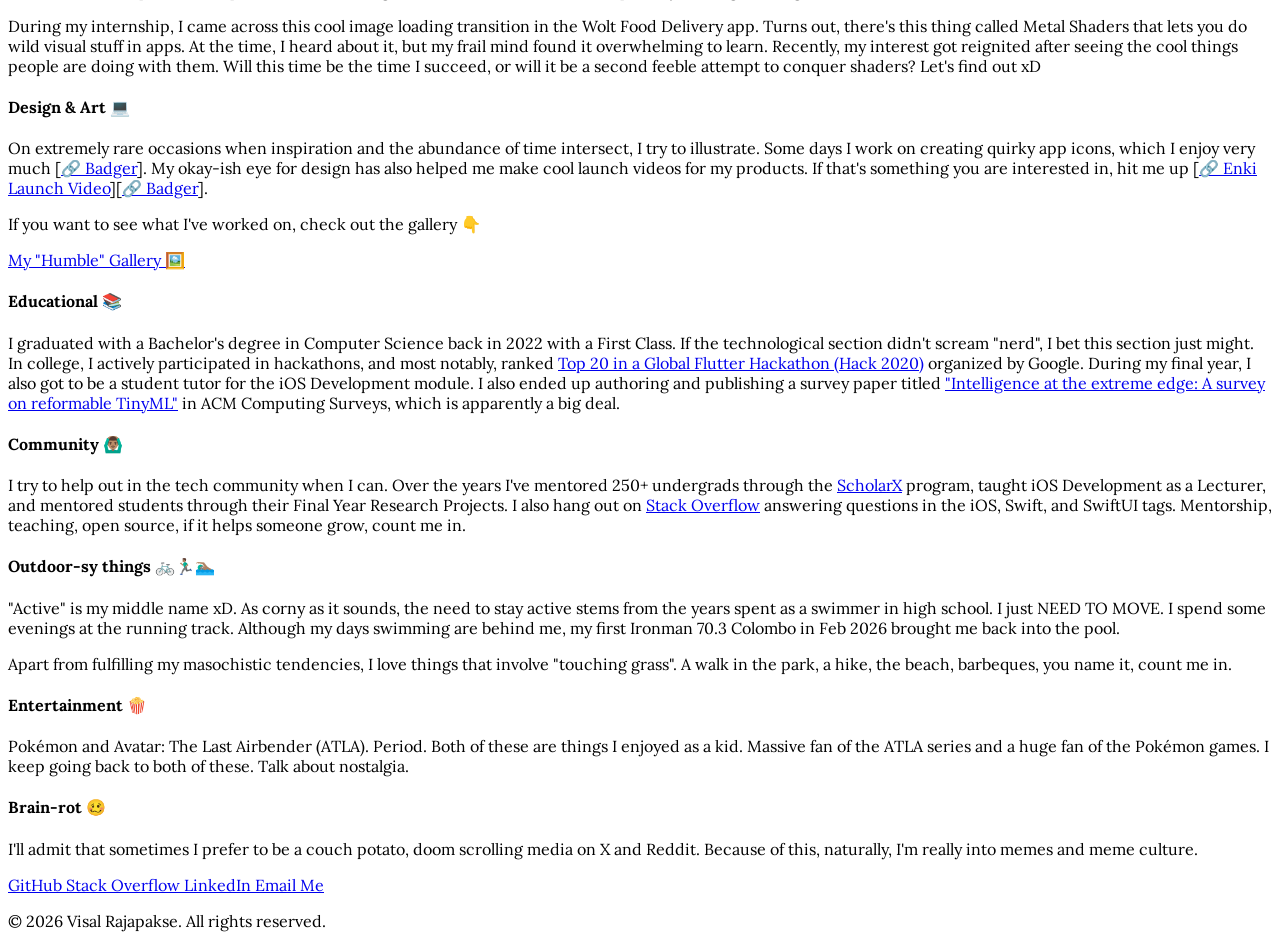
==== commit 9784d227: "Fix grammar and casual tone in more-about section" ====
--- a/index.html
+++ b/index.html
@@ -676,23 +676,22 @@
                     </h4>
                     <p class="text-lg md:text-base mb-4 leading-relaxed">
                         Apart from being clinically obsessed with Apple
-                        technologies, I am also clinically obsessed with planes
-                        and the engineering behind how planes work. Don't tell
-                        no-one but sometimes I read books about planes and spend
-                        hours watching documentries about them, especially the
-                        engineering
+                        technologies, I'm also clinically obsessed with planes
+                        and the engineering behind them. Don't tell
+                        anyone, but sometimes I read books about planes and spend
+                        hours watching documentaries about them, especially the
+                        engineering.
                     </p>
                     <p class="text-lg md:text-base mb-4 leading-relaxed">
                         During my internship, I came across this cool image
                         loading transition in the Wolt Food Delivery app. Turns
-                        out, there's this amazing platform that allows
-                        developers to create stunning visuals on their apps
-                        called Metal Shaders. At the time, I heard about it, but
-                        my frail mind found it overwhelming to learn. Recently,
-                        my interest to learn Shading has been reignited seeing
-                        the wonderful things people are doing with it. Will this
-                        time be the time I succeed, or will it be a second
-                        feeble attempt to conquer Shaders? Let's find out xD
+                        out, there's this thing called Metal Shaders that lets
+                        you do wild visual stuff in apps. At the time, I heard
+                        about it, but my frail mind found it overwhelming to
+                        learn. Recently, my interest got reignited after seeing
+                        the cool things people are doing with them. Will
+                        this time be the time I succeed, or will it be a second
+                        feeble attempt to conquer shaders? Let's find out xD
                     </p>
                     <h4 class="text-3xl md:text-xl lora-bold mb-6">
                         Design & Art 💻
@@ -700,7 +699,7 @@
                     <p class="text-lg md:text-base mb-4 leading-relaxed">
                         On extremely rare occasions when inspiration and the
                         abundance of time intersect, I try to illustrate. Some
-                        days I work on creating quirky app icons-which I enjoy
+                        days I work on creating quirky app icons, which I enjoy
                         very much [<a
                             href="https://x.com/dieselveasel/status/1895852041169449067"
                             class="underline"
@@ -718,7 +717,7 @@
                         >].
                     </p>
                     <p class="text-lg md:text-base leading-relaxed mb-2">
-                        If you like to see what i've worked on, check out the
+                        If you want to see what I've worked on, check out the
                         gallery 👇
                     </p>
                     <a
@@ -731,54 +730,50 @@
                         Educational 📚
                     </h4>
                     <p class="text-lg md:text-base mb-4 leading-relaxed">
-                        I graduated with a Bachelors Degree in Computer Science
+                        I graduated with a Bachelor's degree in Computer Science
                         back in 2022 with a First Class. If the technological
                         section didn't scream "nerd", I bet this section just
-                        might. In College, I actively participated in
+                        might. In college, I actively participated in
                         hackathons, and most notably, ranked
                         <a
                             class="underline"
                             href="https://flutterhackathon.com/#/"
                             >Top 20 in a Global Flutter Hackathon (Hack 2020)</a
                         >
-                        organized by Google. During my final year, I also got
-                        the fantastic opportunity to be a student tutor for the
-                        iOS Development module. Another momentous achievement
-                        was authoring and publishing a survey paper titled
+                         organized by Google. During my final year, I also got
+                         to be a student tutor
+                        for the iOS Development module. I also ended up
+                        authoring and publishing a survey paper titled
                         <a
                             href="https://dl.acm.org/doi/abs/10.1145/3583683"
                             class="underline"
                             >"Intelligence at the extreme edge: A survey on
                             reformable TinyML"</a
                         >
-                        in one of Computer Science's most prestigious journals -
-                        ACM Computing Surveys.
+                        in ACM Computing Surveys, which is apparently a big deal.
                     </p>
                     <h4 class="text-3xl md:text-xl lora-bold mb-6">
                         Community 🙆🏽‍♂️
                     </h4>
                     <p class="text-lg md:text-base mb-4 leading-relaxed">
-                        I'm passionate about contributing to the tech community
-                        and helping others grow. This passion has led me to
-                        mentor over 250 undergraduates through the
+                        I try to help out in the tech community when I can.
+                        Over the years I've mentored 250+ undergrads through the
                         <a
                             href="https://sefglobal.org/scholarx/2023/"
                             class="underline"
                             >ScholarX</a
                         >
-                        program, teach iOS Development as a Lecturer, and mentor
-                        students through their Final Year Research Projects. I
-                        also share knowledge online as a
+                        program, taught iOS Development as a Lecturer, and
+                        mentored students through their Final Year Research
+                        Projects. I also hang out on
                         <a
                             href="https://stackoverflow.com/users/10883380/visal-rajapakse"
                             class="underline"
-                            >Contributor</a
-                        >
-                        on Stack Overflow within the iOS, Swift, and SwiftUI
-                        tags. Whether through mentorship, teaching, answering
-                        questions, or contributing to open-source projects, I
-                        believe in the power of collaboration and shared
-                        learning within the developer ecosystem.
+                            >Stack Overflow</a
+                        >
+                        answering questions in the iOS, Swift, and SwiftUI tags.
+                        Mentorship, teaching, open source, if it helps someone
+                        grow, count me in.
                     </p>
                     <h4 class="text-3xl md:text-xl lora-bold mb-6">
                         Outdoor-sy things 🚲🏃🏽‍♂️🏊🏽‍♂️
@@ -786,25 +781,25 @@
                     <p class="text-lg md:text-base mb-4 leading-relaxed">
                         "Active" is my middle name xD. As corny as it sounds,
                         the need to stay active stems from the years spent as a
-                        swimmer in high-school. I just NEED TO MOVE. Nowadays,
-                        some evenings are spent at the running track. Although
+                        swimmer in high school. I just NEED TO MOVE. I spend
+                        some evenings at the running track. Although
                         my days swimming are behind me, my first Ironman 70.3
                         Colombo in Feb 2026 brought me back into the pool.
                     </p>
 
                     <p class="text-lg md:text-base mb-4 leading-relaxed">
-                        Apart from fulfilling my masochistic tendencies I love
-                        things that involve "touching grass". It could be for a
-                        walk in the park, go for a hike, walk on the beach,
-                        barbeques, you name it, count me in.
+                        Apart from fulfilling my masochistic tendencies, I love
+                        things that involve "touching grass". A walk in the
+                        park, a hike, the beach, barbeques, you name it, count
+                        me in.
                     </p>
                     <h4 class="text-3xl md:text-xl lora-bold mb-6">
                         Entertainment 🍿
                     </h4>
                     <p class="text-lg md:text-base mb-4 leading-relaxed">
-                        Pokémon and Avatar The Last Airbender (ATLA), period.
-                        Both of these are things I enjoyed as a kid. Massive
-                        massive fan of the ATLA series and a hugee fan of the
+                         Pokémon and Avatar: The Last Airbender (ATLA). Period.
+                         Both of these are things I enjoyed as a kid. Massive
+                         fan of the ATLA series and a huge fan of the
                         Pokémon games. I keep going back to both of these. Talk
                         about nostalgia.
                     </p>
@@ -814,8 +809,7 @@
                     <p class="text-lg md:text-base mb-4 leading-relaxed">
                         I'll admit that sometimes I prefer to be a couch potato,
                         doom scrolling media on X and Reddit. Because of this,
-                        naturally, I have a great affinity towards memes and
-                        meme culture.
+                        naturally, I'm really into memes and meme culture.
                     </p>
                 </div>
             </section>
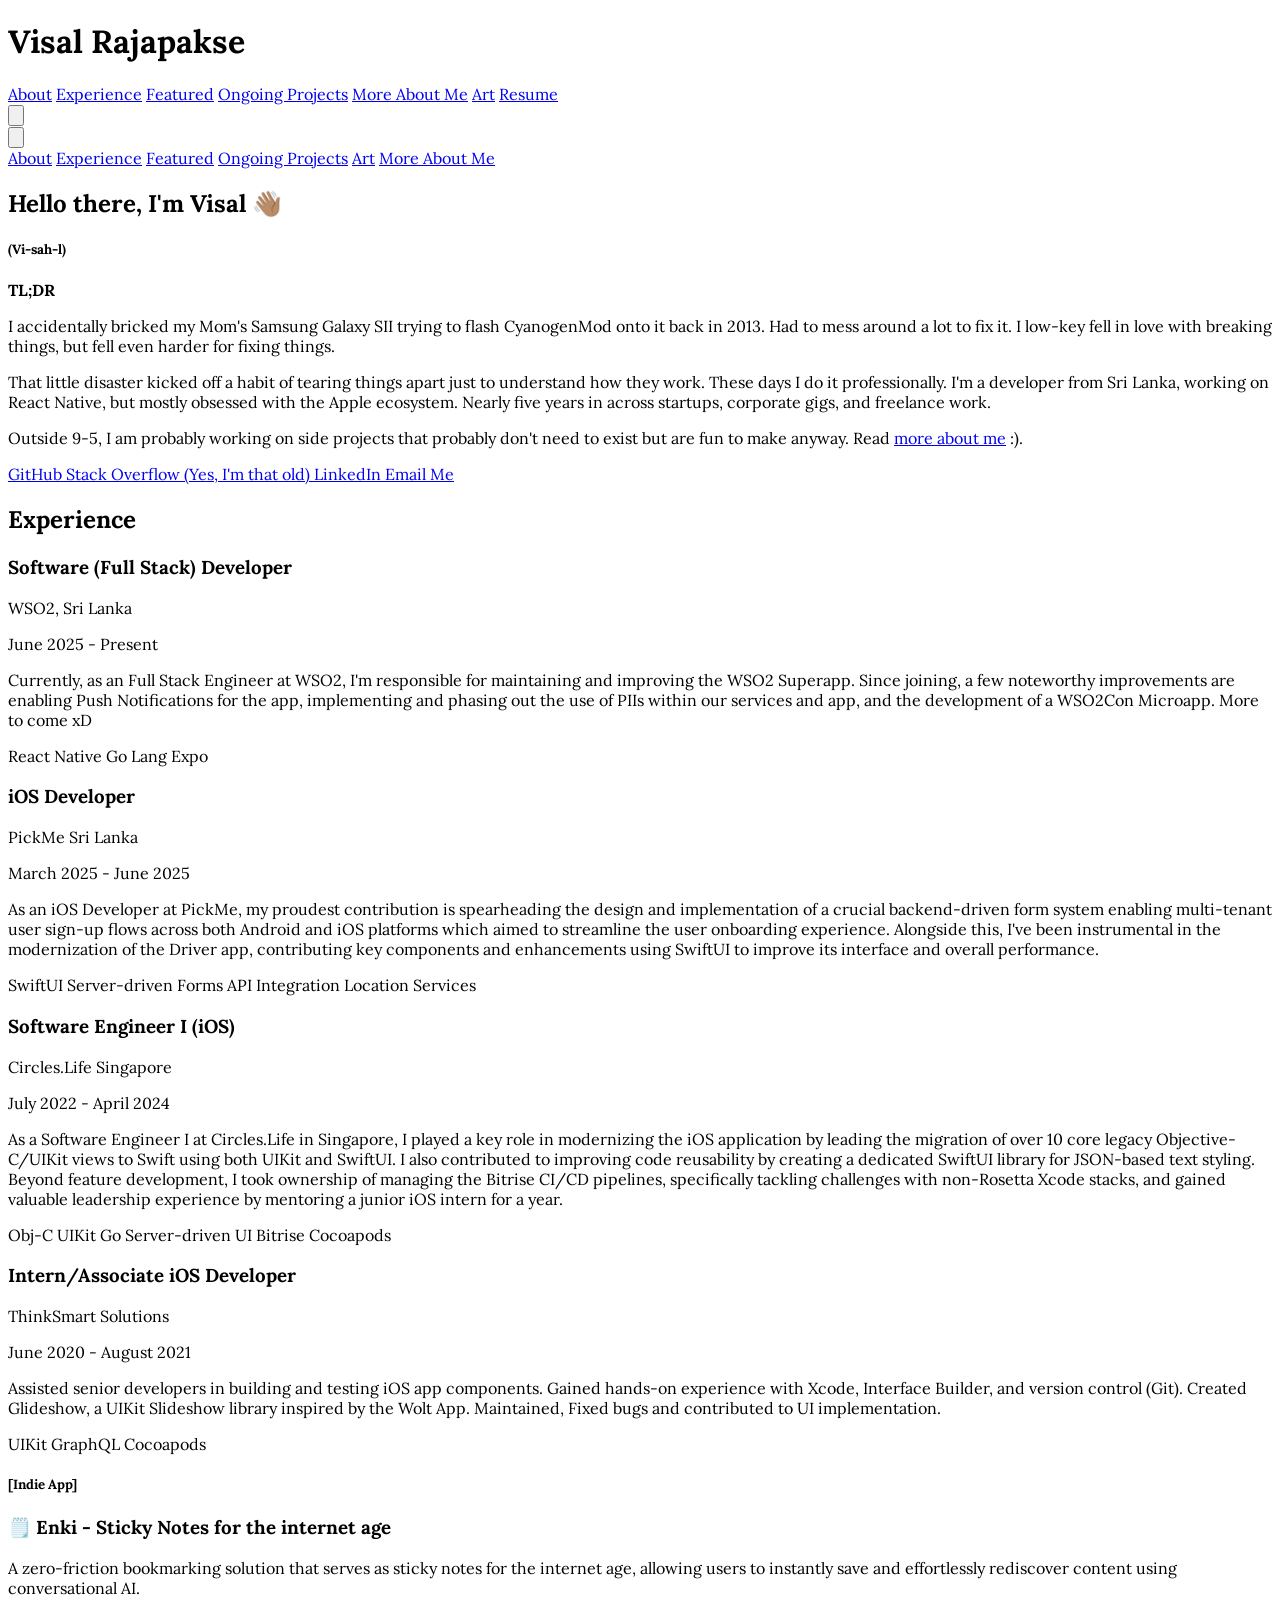
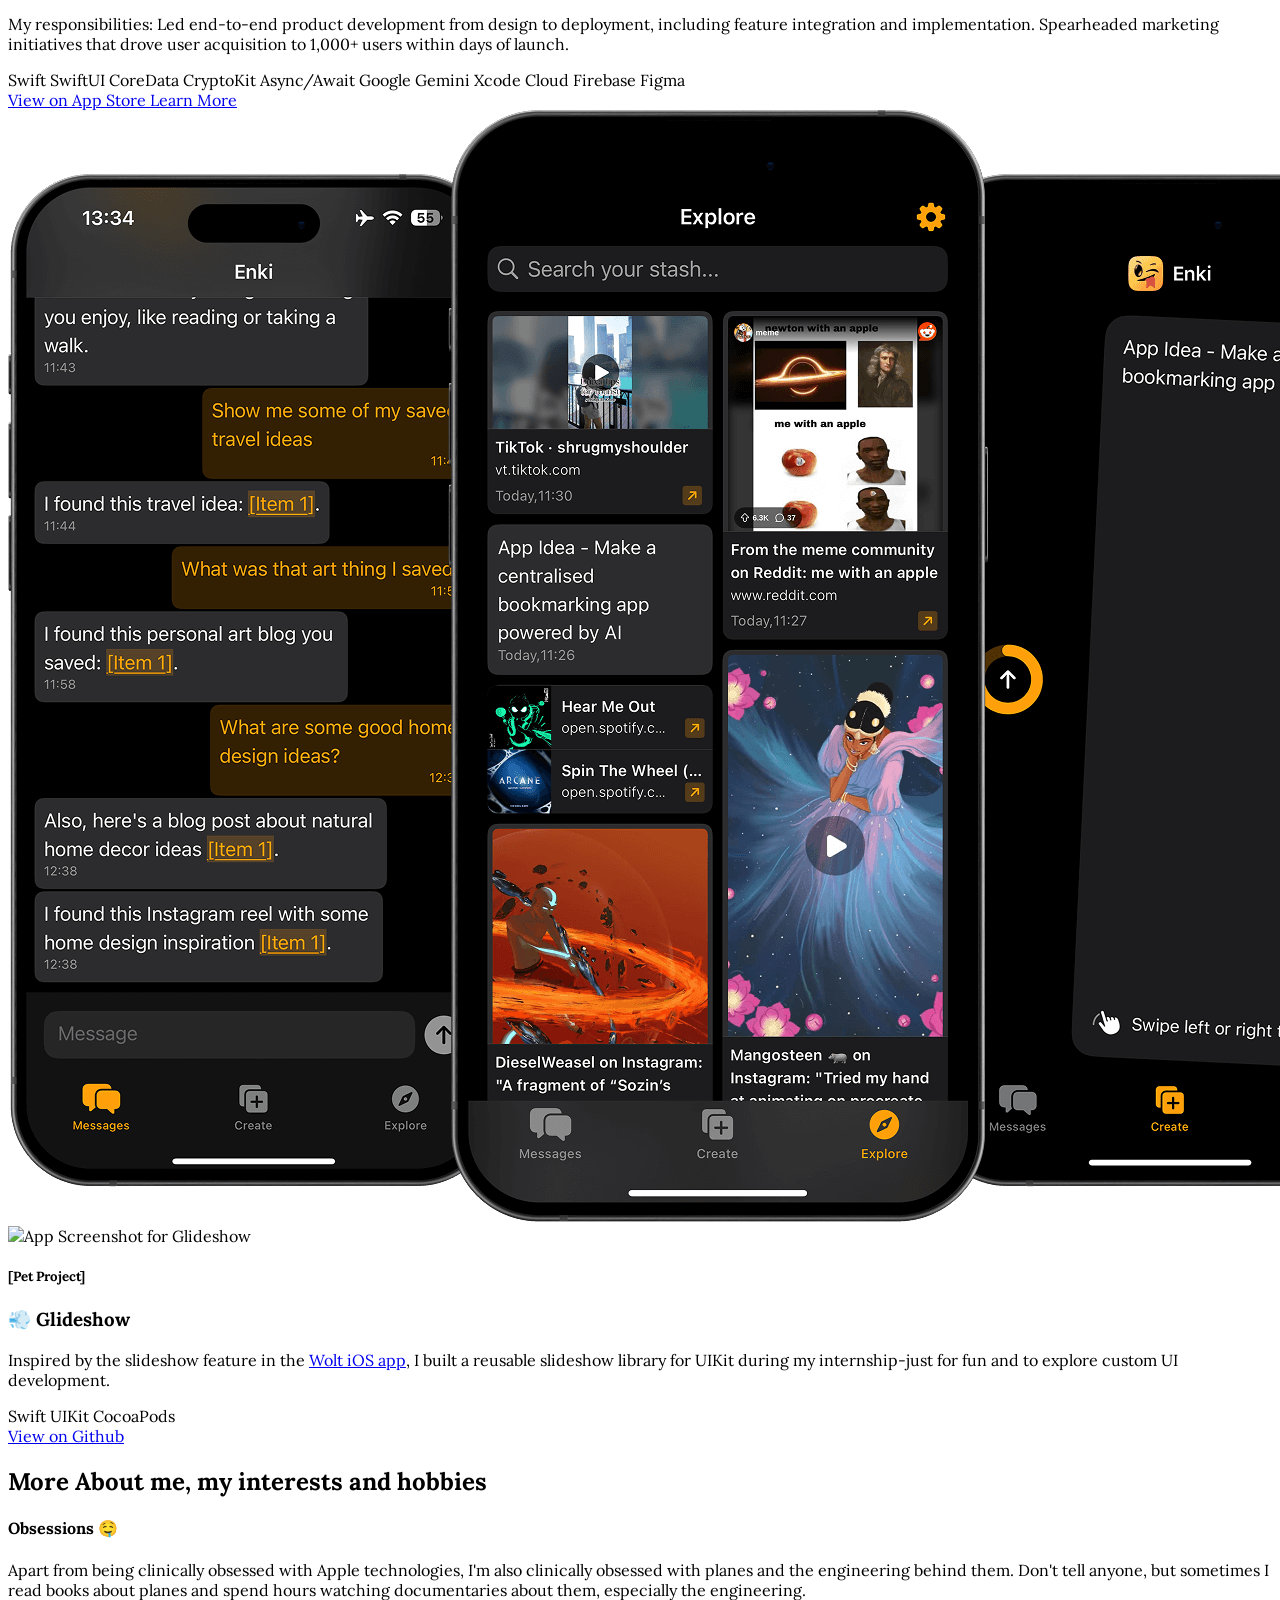
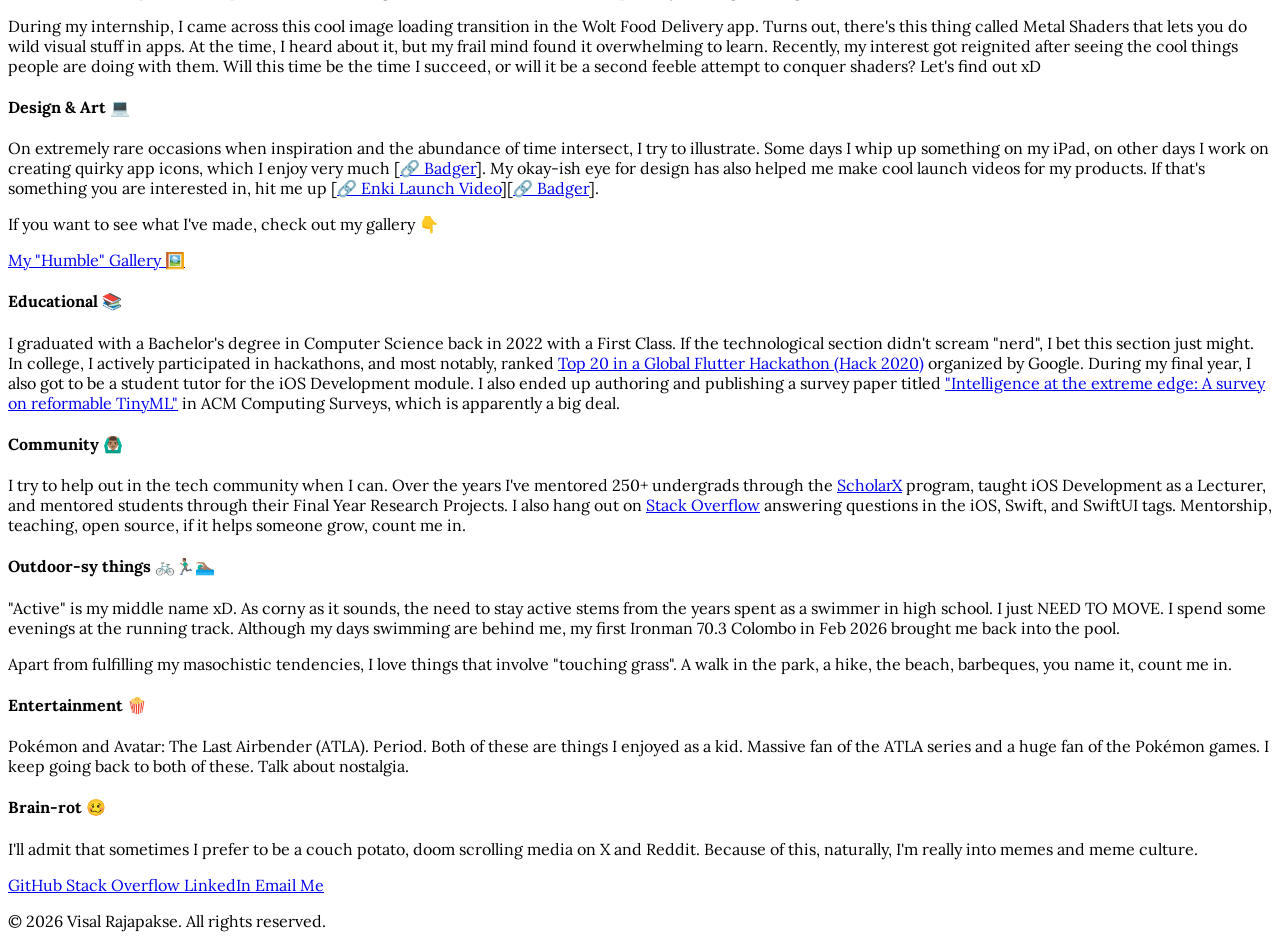
==== commit fdbd7d76: "Minor updates" ====
--- a/index.html
+++ b/index.html
@@ -70,7 +70,7 @@
                     <a
                         href="#more-about"
                         class="text-gray-600 hover:text-gray-900 transition-colors"
-                        >More</a
+                        >More About Me</a
                     >
                     <a
                         href="art.html"
@@ -160,12 +160,17 @@
                     <a
                         href="#projects"
                         class="block py-2 text-gray-700 hover:text-gray-900 transition-colors mobile-menu-link"
-                        >Projects</a
+                        >Ongoing Projects</a
+                    >
+                    <a
+                        href="art.html"
+                        class="text-white hover:text-black hover:bg-yellow-500 transition-colors px-3 bg-black"
+                        >Art</a
                     >
                     <a
                         href="#more-about"
                         class="block py-2 text-gray-700 hover:text-gray-900 transition-colors mobile-menu-link"
-                        >More</a
+                        >More About Me</a
                     >
                 </nav>
             </div>
@@ -677,9 +682,9 @@
                     <p class="text-lg md:text-base mb-4 leading-relaxed">
                         Apart from being clinically obsessed with Apple
                         technologies, I'm also clinically obsessed with planes
-                        and the engineering behind them. Don't tell
-                        anyone, but sometimes I read books about planes and spend
-                        hours watching documentaries about them, especially the
+                        and the engineering behind them. Don't tell anyone, but
+                        sometimes I read books about planes and spend hours
+                        watching documentaries about them, especially the
                         engineering.
                     </p>
                     <p class="text-lg md:text-base mb-4 leading-relaxed">
@@ -689,8 +694,8 @@
                         you do wild visual stuff in apps. At the time, I heard
                         about it, but my frail mind found it overwhelming to
                         learn. Recently, my interest got reignited after seeing
-                        the cool things people are doing with them. Will
-                        this time be the time I succeed, or will it be a second
+                        the cool things people are doing with them. Will this
+                        time be the time I succeed, or will it be a second
                         feeble attempt to conquer shaders? Let's find out xD
                     </p>
                     <h4 class="text-3xl md:text-xl lora-bold mb-6">
@@ -699,8 +704,9 @@
                     <p class="text-lg md:text-base mb-4 leading-relaxed">
                         On extremely rare occasions when inspiration and the
                         abundance of time intersect, I try to illustrate. Some
-                        days I work on creating quirky app icons, which I enjoy
-                        very much [<a
+                        days I whip up something on my iPad, on other days I
+                        work on creating quirky app icons, which I enjoy very
+                        much [<a
                             href="https://x.com/dieselveasel/status/1895852041169449067"
                             class="underline"
                             >🔗 Badger</a
@@ -717,8 +723,8 @@
                         >].
                     </p>
                     <p class="text-lg md:text-base leading-relaxed mb-2">
-                        If you want to see what I've worked on, check out the
-                        gallery 👇
+                        If you want to see what I've made, check out my gallery
+                        👇
                     </p>
                     <a
                         href="art.html"
@@ -740,24 +746,25 @@
                             href="https://flutterhackathon.com/#/"
                             >Top 20 in a Global Flutter Hackathon (Hack 2020)</a
                         >
-                         organized by Google. During my final year, I also got
-                         to be a student tutor
-                        for the iOS Development module. I also ended up
-                        authoring and publishing a survey paper titled
+                        organized by Google. During my final year, I also got to
+                        be a student tutor for the iOS Development module. I
+                        also ended up authoring and publishing a survey paper
+                        titled
                         <a
                             href="https://dl.acm.org/doi/abs/10.1145/3583683"
                             class="underline"
                             >"Intelligence at the extreme edge: A survey on
                             reformable TinyML"</a
                         >
-                        in ACM Computing Surveys, which is apparently a big deal.
+                        in ACM Computing Surveys, which is apparently a big
+                        deal.
                     </p>
                     <h4 class="text-3xl md:text-xl lora-bold mb-6">
                         Community 🙆🏽‍♂️
                     </h4>
                     <p class="text-lg md:text-base mb-4 leading-relaxed">
-                        I try to help out in the tech community when I can.
-                        Over the years I've mentored 250+ undergrads through the
+                        I try to help out in the tech community when I can. Over
+                        the years I've mentored 250+ undergrads through the
                         <a
                             href="https://sefglobal.org/scholarx/2023/"
                             class="underline"
@@ -782,9 +789,9 @@
                         "Active" is my middle name xD. As corny as it sounds,
                         the need to stay active stems from the years spent as a
                         swimmer in high school. I just NEED TO MOVE. I spend
-                        some evenings at the running track. Although
-                        my days swimming are behind me, my first Ironman 70.3
-                        Colombo in Feb 2026 brought me back into the pool.
+                        some evenings at the running track. Although my days
+                        swimming are behind me, my first Ironman 70.3 Colombo in
+                        Feb 2026 brought me back into the pool.
                     </p>
 
                     <p class="text-lg md:text-base mb-4 leading-relaxed">
@@ -797,11 +804,11 @@
                         Entertainment 🍿
                     </h4>
                     <p class="text-lg md:text-base mb-4 leading-relaxed">
-                         Pokémon and Avatar: The Last Airbender (ATLA). Period.
-                         Both of these are things I enjoyed as a kid. Massive
-                         fan of the ATLA series and a huge fan of the
-                        Pokémon games. I keep going back to both of these. Talk
-                        about nostalgia.
+                        Pokémon and Avatar: The Last Airbender (ATLA). Period.
+                        Both of these are things I enjoyed as a kid. Massive fan
+                        of the ATLA series and a huge fan of the Pokémon games.
+                        I keep going back to both of these. Talk about
+                        nostalgia.
                     </p>
                     <h4 class="text-3xl md:text-xl lora-bold mb-6">
                         Brain-rot 🥴
